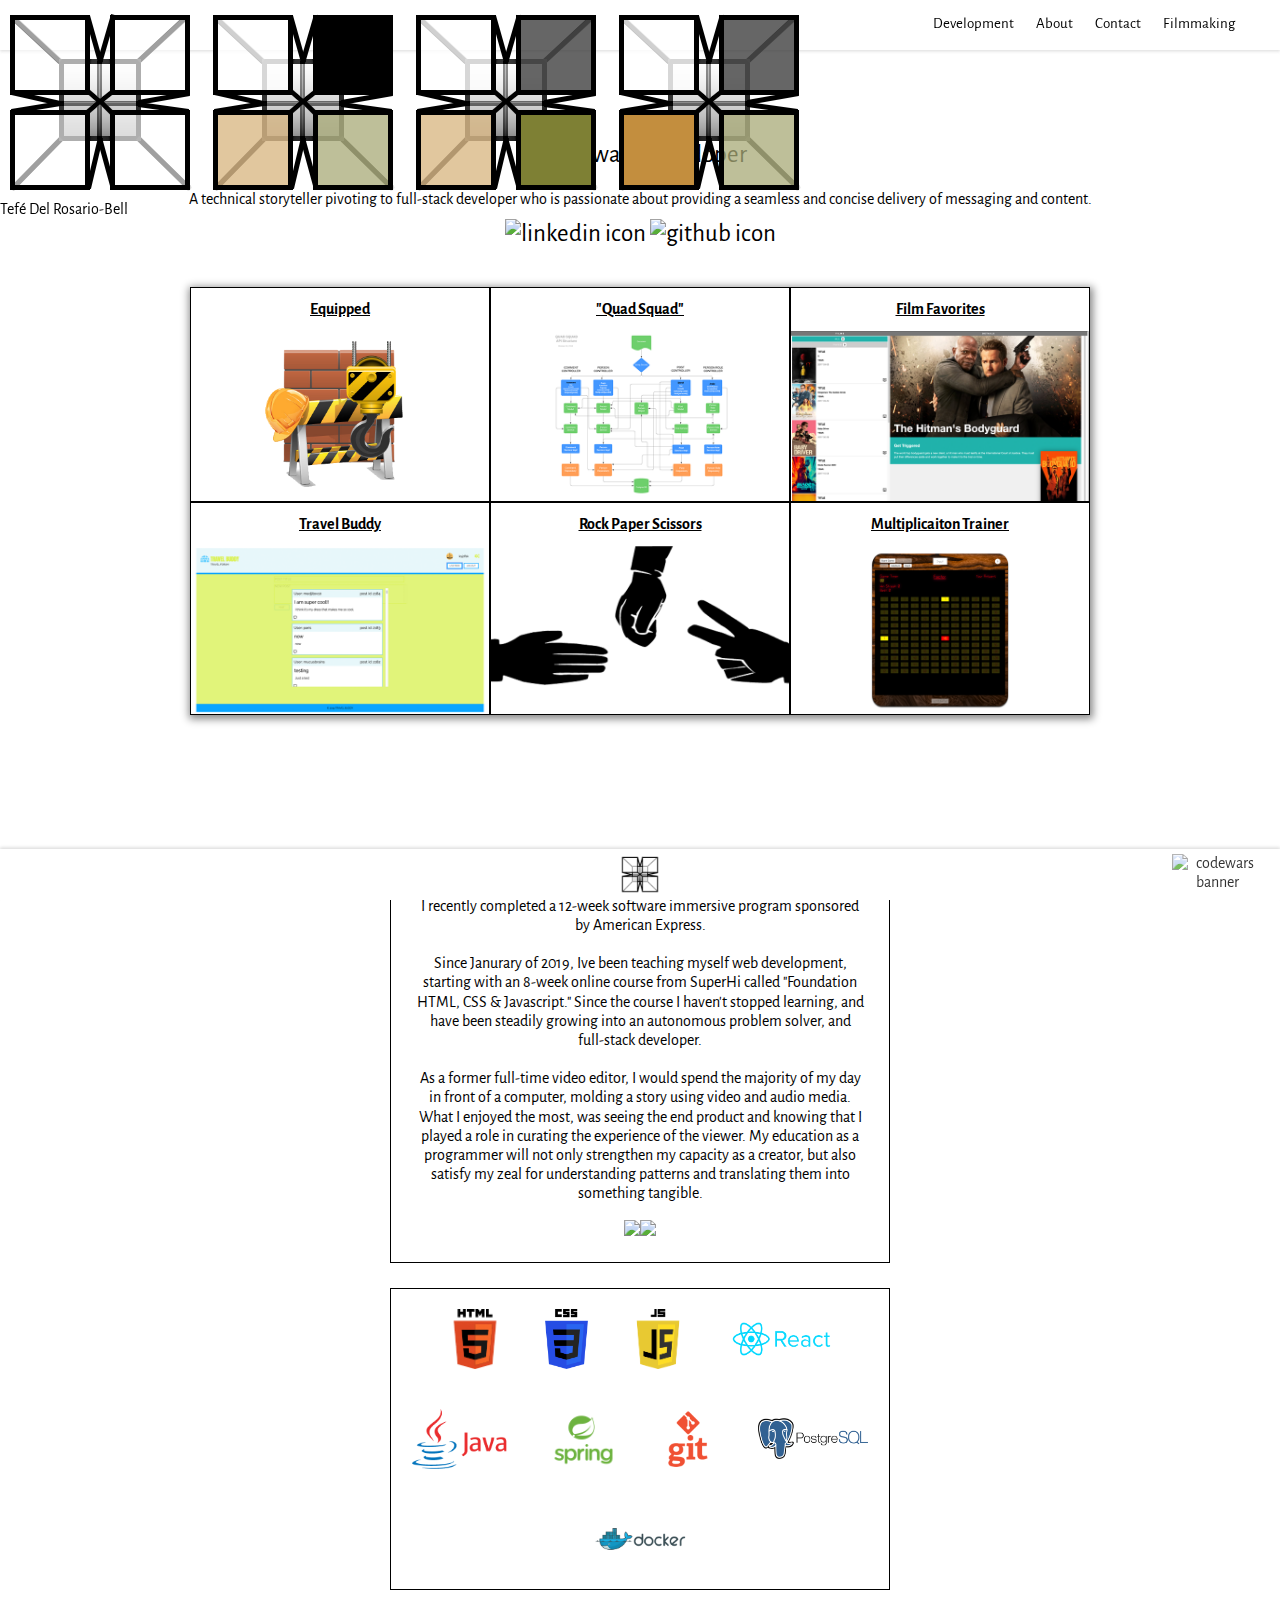
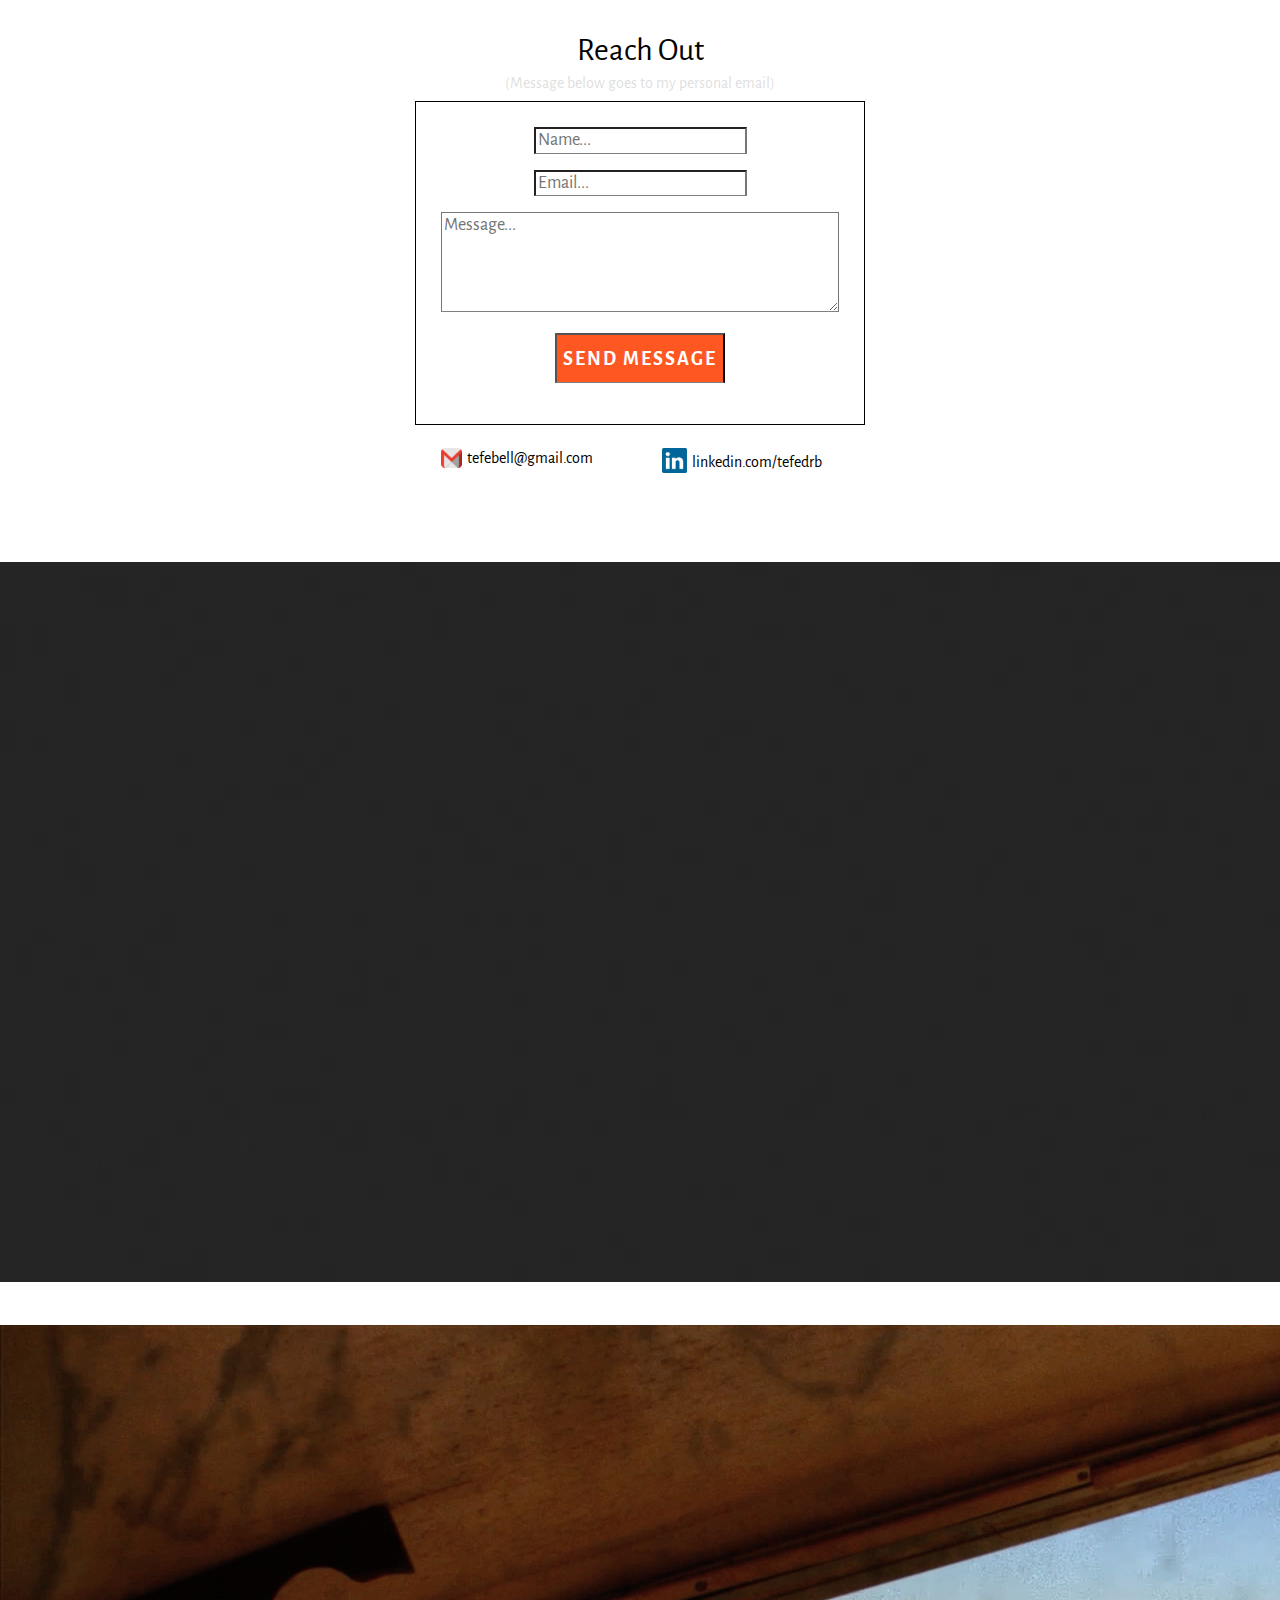
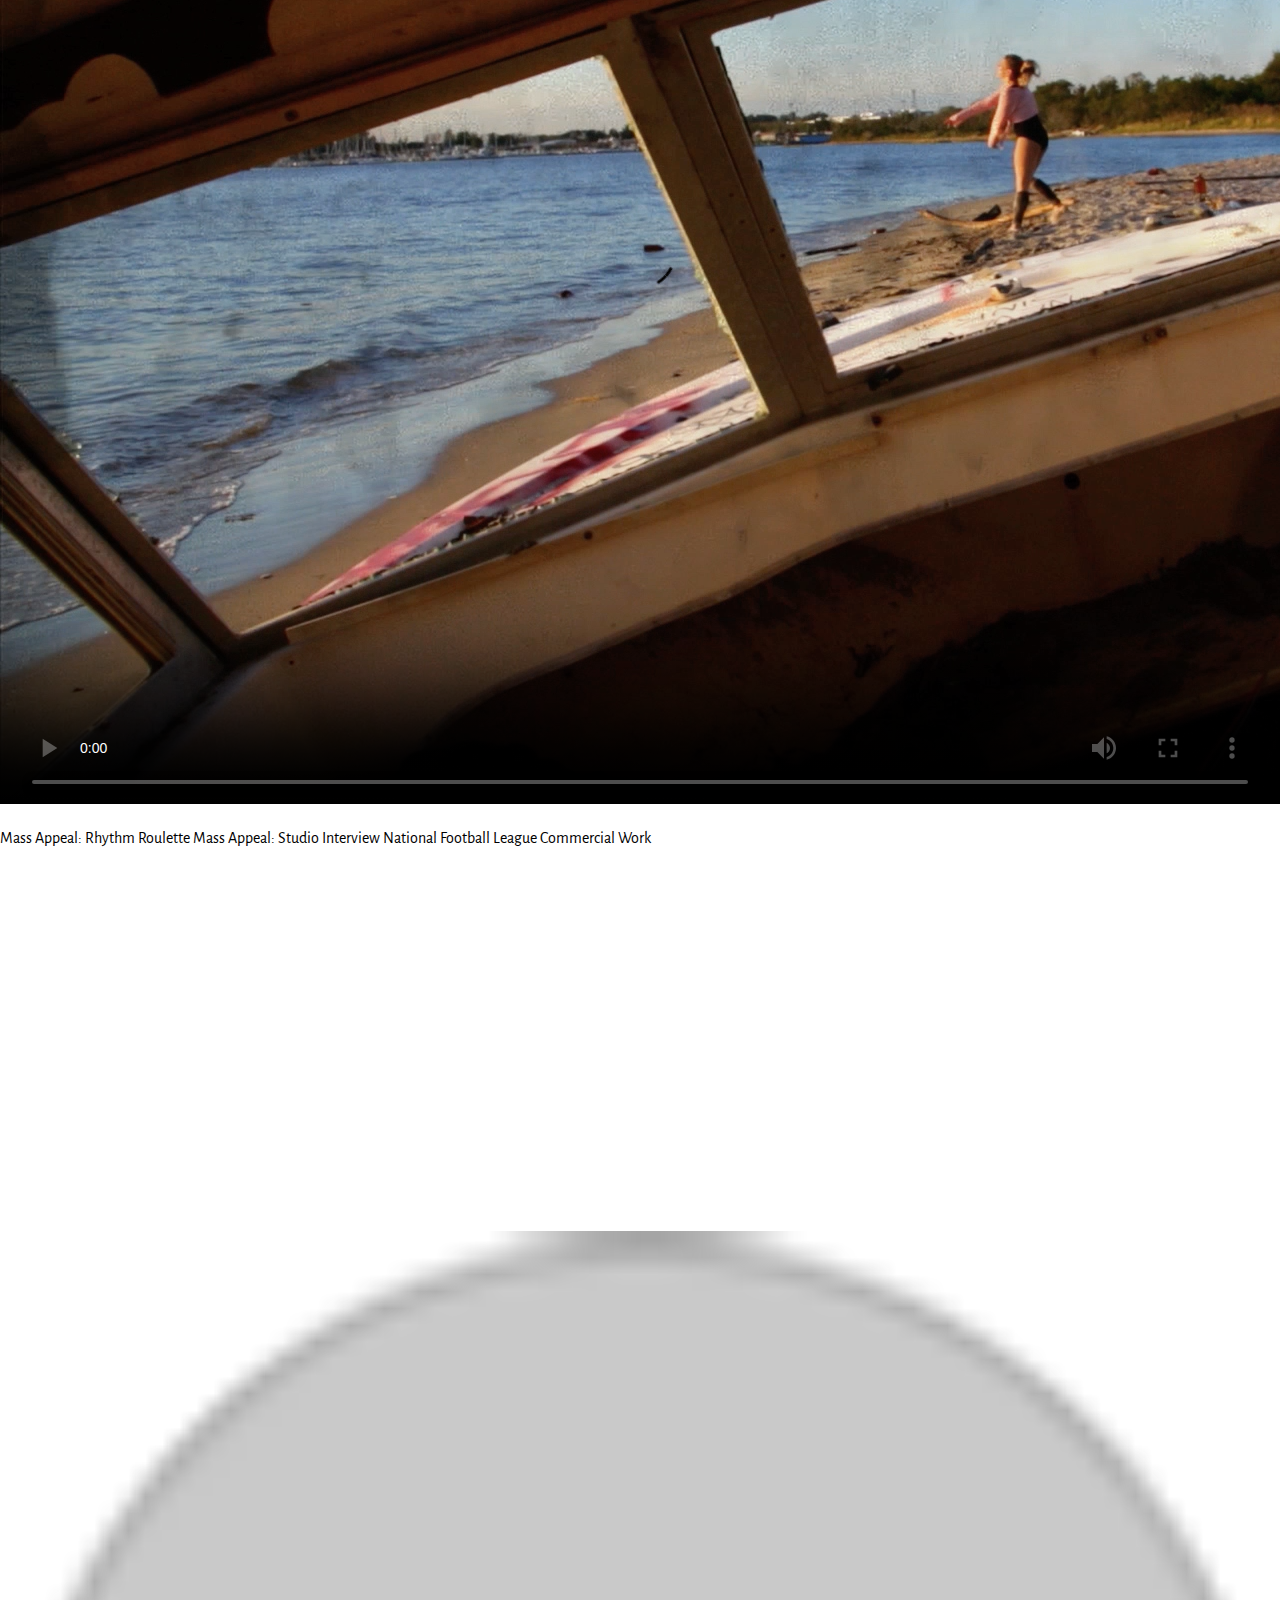
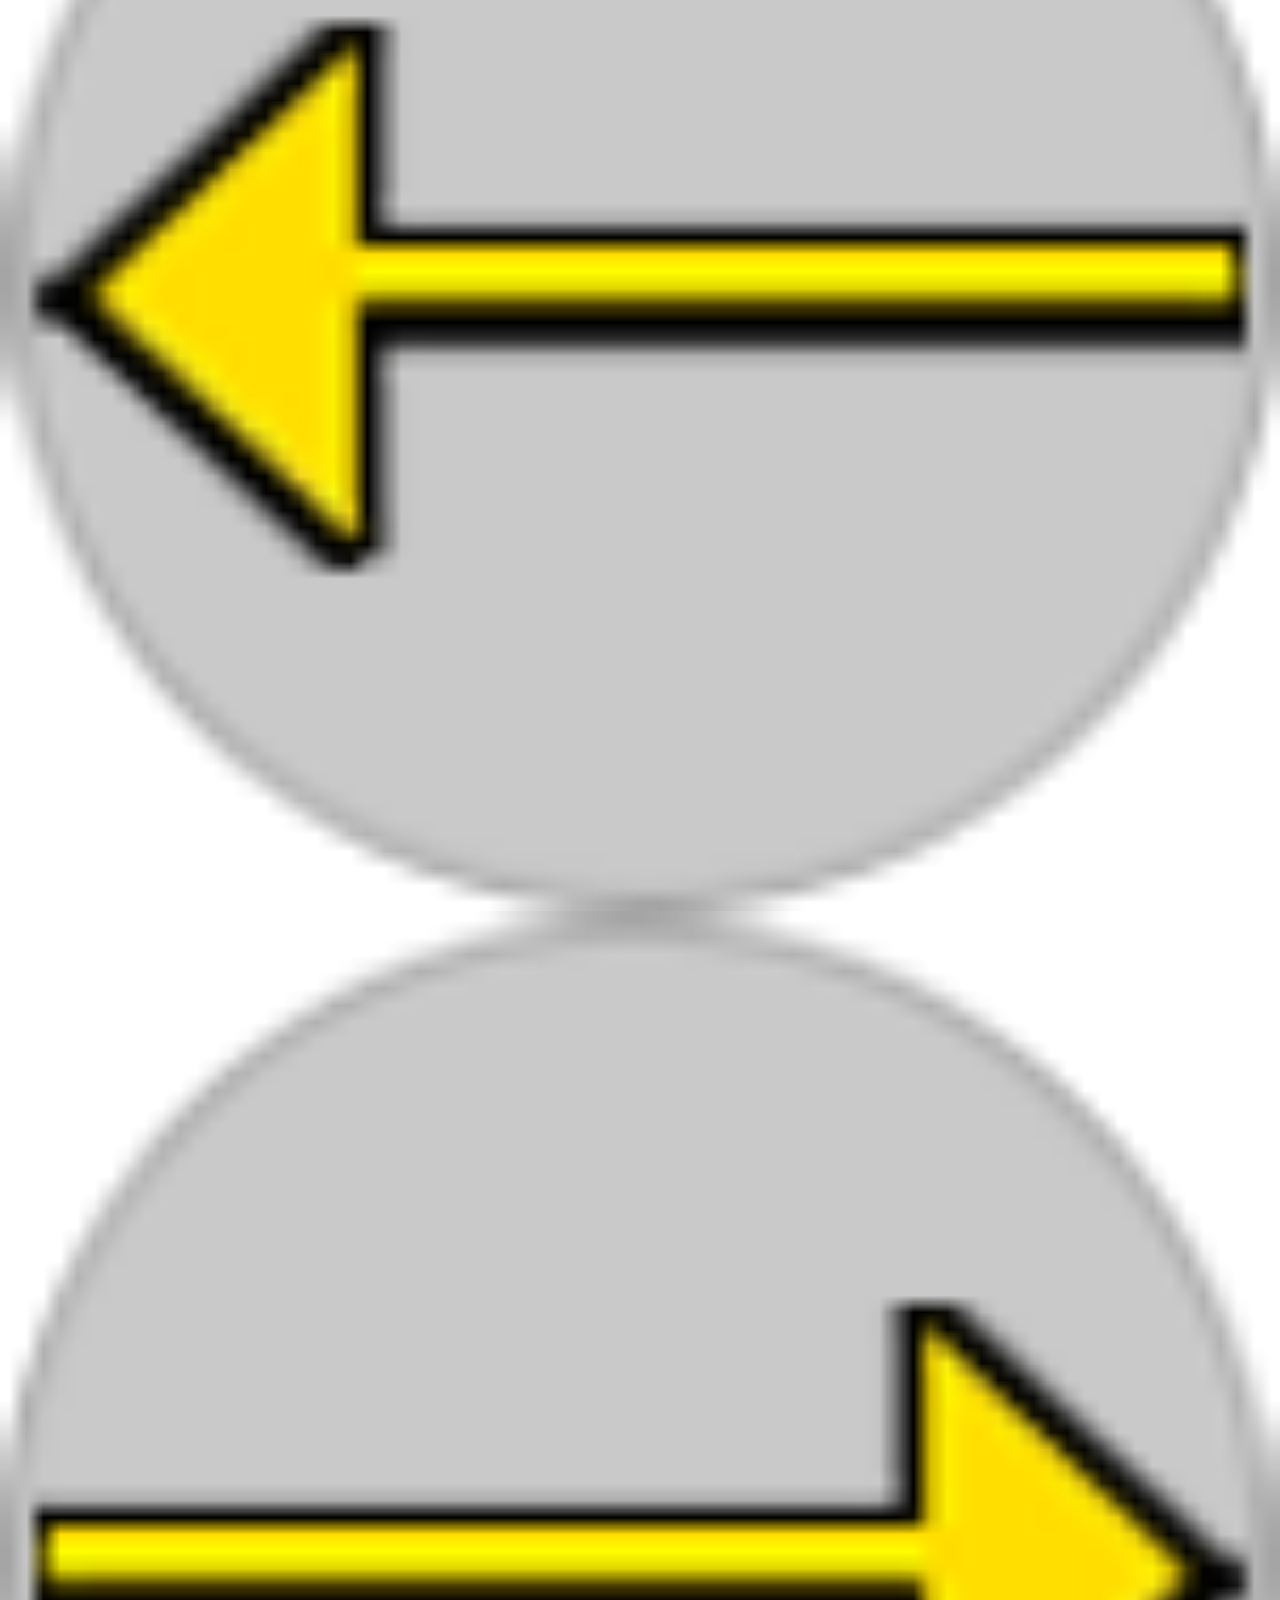
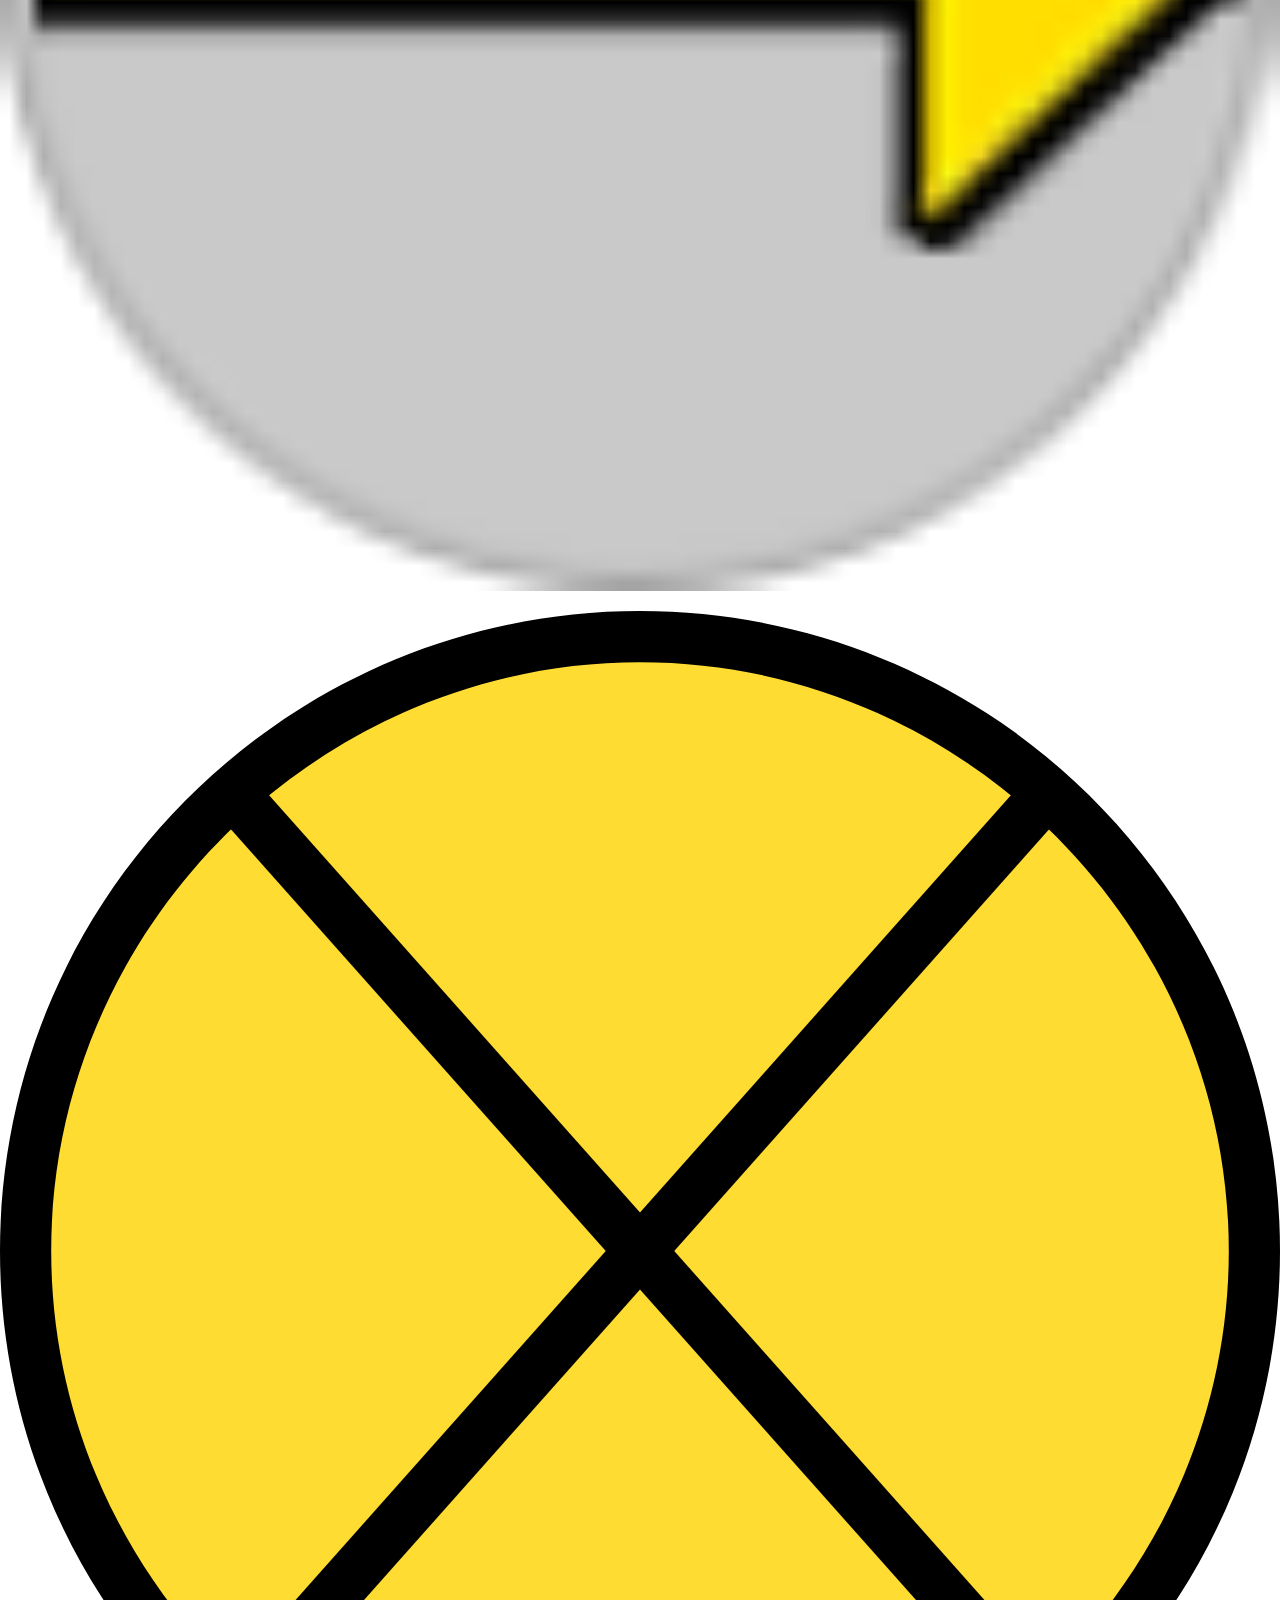
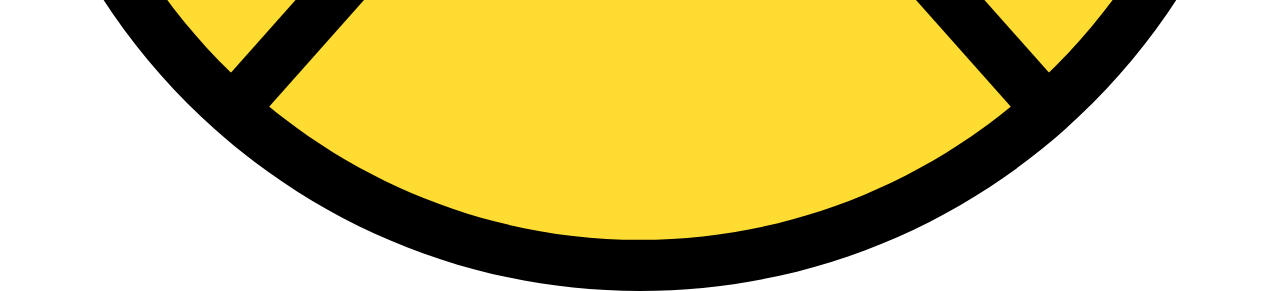
==== index.html @ 1ca6e52a "adding more semantic value to html structure" ====
<!DOCTYPE html>
    <head>
        <meta charset="utf-8">
        <meta http-equiv="X-UA-Compatible" content="IE=edge">
        <title>TDRB Media</title>
        <meta name="description" content="">
        <meta name="viewport" content="width=device-width, initial-scale=1">
        <link rel="stylesheet" type="text/css" href="css/base.css">
        <link rel="stylesheet" type="text/css" href="css/film-styles.css">
        <link rel="stylesheet" type="text/css" href="css/styles.css">
        <link href="https://fonts.googleapis.com/css?family=Major+Mono+Display" rel="stylesheet">
        <link href="https://fonts.googleapis.com/css?family=Alegreya+Sans|Bai+Jamjuree:500|Press+Start+2P|Titillium+Web:600&display=swap" rel="stylesheet">
    </head>
    <body>
        <header>      
            <div>
                <img alt="site logo" id="logo-dev" class="logo-visible" src="imgs/Other_gfx/logo_updated.png">
                <img alt="film logo" id="logo-film" src="imgs/Other_gfx/logo_film.png">
                <img alt="about logo" id="logo-about" src="imgs/Other_gfx/logo_about.png">
                <img alt="contact logo" id="logo-contact" src="imgs/Other_gfx/logo_contact.png">
            </div>
            <h1>Tefé Del Rosario-Bell</h1>
            <nav id="main-nav">
                <a class="development video main-nav-a" href="#dev-portal">Development</a>              
                <a class="about-link main-nav-a" href="#about-portal">About</a>
                <a class="contact-link main-nav-a" href="#contact-portal">Contact</a>
                <a class="filmmaking video main-nav-a" href="#film-portal">Filmmaking</a>
            </nav>
            <a class="ham-menu-click"> 
                <img alt="menu icon" src="imgs/Other_gfx/menu-icon.svg">
            </a>
            <section class="flyout-menu">
                <nav>
                    <a id="development-flyout" href="#dev-portal">Development</a>
                    <a id="filmmaking-flyout" href="#film-portal">Filmmaking</a>
                    <a id="about-link-flyout" href="#about-portal">About</a>
                    <a id="contact-link-flyout" href="#contact-portal">Contact</a>
                </nav>
            </section>
        </header>
        <main>
            <article id="dev-portal-wrap">
                <section id="dev-portal">
                    <h2>A Software Developer</h2>
                    <p id="brief-bio">
                        A technical storyteller pivoting to full-stack developer who is passionate about providing a seamless
                        and concise delivery of messaging and content.
                    </p>
                    <nav id="git-linkedin">
                        <a href="https://www.linkedin.com/in/tefedrb">
                            <img alt="linkedin icon" src="https://img.icons8.com/color/48/000000/linkedin.png">
                        </a>
                        <a href="https://www.github.com/tefedrb">
                            <img alt="github icon" src="https://img.icons8.com/windows/50/000000/github.png">
                        </a>
                    </nav>
                    <!-- <a href="https://icons8.com/icon/13930/linkedin">LinkedIn icon by Icons8</a> -->
                    <ul id="projects">
                        <li>
                            <p id="" class="project-name">Equipped</p>
                            <div class="project-description">
                                <span>
                                    UNDER CONSTRUCTION
                                    <br />
                                    <br />
                                    Full stack app for filmmakers & equipment managers to help better organize their
                                    video/photography inventory & productions.
                                </span>

                                <a href="https://www.github.com/tefedrb/equipped">
                                    <img alt="github icon" src="https://img.icons8.com/windows/50/000000/github.png">
                                </a>
                            </div>
                            <img alt="under construction image" class="project-img" src="imgs/Body_gfx/underConstruction.png">
                        </li>
                        <li>
                            <p class="project-name">"Quad Squad"</p>
                            <div id="proj2" class="project-description">
                                <span>
                                    An online forum for bodybuilders.
                                    <br />
                                    <br />
                                    Back-end built with The Spring Framework (Java).
                                </span>
                                <a href="https://github.com/tefedrb/GA-Project2">
                                    <img alt="github icon" src="https://img.icons8.com/windows/50/000000/github.png">
                                </a>
                            </div>
                            <img alt="quad squad project image" class="project-img" src="imgs/Body_gfx/quad-squad-small.png">
                        </li>
                        <li>
                            <p class="project-name">Film Favorites</p>
                            <div class="project-description">
                                <span>
                                    Browse through movies and save your favorites
                                    <br />
                                    <br />
                                    API courtesy of The Movie Database
                                </span>
                                <a href="https://github.com/tefedrb/film-lab">
                                    <img alt="github hicon" src="https://img.icons8.com/windows/50/000000/github.png">
                                </a>
                            </div>
                            <img alt="film favorite project image" class="project-img" src="imgs/Body_gfx/film-favorites.png">
                        </li>
                        <li>
                            <p class="project-name">Travel Buddy</p>
                            <div id="travel-buddy" class="project-description">
                                <span>
                                    A forum for travellers.
                                    <br />
                                    Integrated with an API.
                                </span>
                                <a href="https://github.com/tefedrb/GA-Amex-Project1">
                                    <img alt="github icon" src="https://img.icons8.com/windows/50/000000/github.png">
                                </a>
                            </div>
                            <img class="project-img" src="imgs/Body_gfx/travel-buddy.png" alt="multiplication trainer">
                        </li>
                        <li>
                            <p class="project-name">Rock Paper Scissors</p>
                            <div class="project-description">
                                <span>
                                    UNDER CONSTRUCTION
                                    <br />
                                    <br />
                                    Classic Rock Paper & Scissors game written in Java.
                                </span>
                                <a href="https://github.com/tefedrb/GA-Rock-Paper-Scissors">
                                    <img alt="github icon" src="https://img.icons8.com/windows/50/000000/github.png">
                                </a>
                            </div>
                            <img alt="rock paper scissors project image" class="project-img" src="imgs/Body_gfx/rock-paper-scissors.png">
                        </li>
                        <li>
                            <p class="project-name">Multiplicaiton Trainer</p>
                            <div id="proj1" class="project-description">
                                <a href="https://tefedrb.com/MultiTrainer" target="_blank">
                                    <span>My first HTML / CSS / Javascript project.</span>
                                </a>
                                <a href="https://github.com/tefedrb/MultiTrainer">
                                    <img alt="github icon" src="https://img.icons8.com/windows/50/000000/github.png">
                                </a>
                            </div>
                            <img alt="multiplication game project image" class="project-img" src="imgs/Body_gfx/multi-trainer-small.png">
                        </li> 
                    </ul>
                </section>
            </article>
            <article id="about-portal">
                <section id="inner-about-portal">
                    <p>
                        I recently completed a 12-week software immersive program sponsored by American Express.
                    <br>
                    <br>
                        Since Janurary of 2019, Ive been teaching myself web development, starting with an 8-week 
                        online course from SuperHi called "Foundation HTML, CSS & Javascript." Since the course I haven't stopped
                        learning, and have been steadily growing into an autonomous problem solver, and full-stack developer.
                    <br>
                    <br>
                        As a former full-time video editor, I would spend the majority 
                        of my day in front of a computer, molding a story using video and audio media.
                        What I enjoyed the most, was seeing the end product and knowing that I played a role in
                        curating the experience of the viewer. My education as a programmer will not only
                        strengthen my capacity as a creator, but also satisfy my zeal for understanding patterns
                        and translating them into something tangible.
                    <br>
                        <span id="about-social">
                            <a href="https://www.linkedin.com/in/tefedrb">
                                <img src="https://img.icons8.com/color/48/000000/linkedin.png">
                            </a>
                            <a href="https://www.github.com/tefedrb">
                                <img src="https://img.icons8.com/windows/50/000000/github.png">
                            </a>
                        </span>
                    </p>
                </section>
                <section id="stack">      
                    <img src="imgs/Body_gfx/HTML5_Logo_black.png">
                    <img src="imgs/Body_gfx/CSS_Logo_black.png">
                    <img src="imgs/Body_gfx/JS_Logo_black.png">
                    <img src="imgs/Body_gfx/react_logo.png">
                    <img src="imgs/Body_gfx/java_icon.png">
                    <img src="imgs/Body_gfx/spring_framework.png">
                    <img src="imgs/Body_gfx/git_logo.png">
                    <img src="imgs/Body_gfx/postgres_logo.png">
                    <img src="imgs/Body_gfx/docker_logo.png">       
                </section>
            </article>
            <article id="contact-portal">
                <section id="inner-contact-portal">  
                    <h1>Reach Out</h1>
                    <span>(Message below goes to my personal email)</span>
                    <div id="contact-form-wrap">
                        <form id="contact-form" method="post" onsubmit="sendMessage(event)" enctype="text/plain">
                            <input id="name" name="name" type="text" class="form-control" placeholder="Name..." required>
                            <br />
                            <input id="email-input" name="email" type="email" class="form-control" placeholder="Email..." required>
                            <br />
                            <textarea id="message" name="message" class="form-control" rows="4" placeholder="Message..." required></textarea>
                            <br />
                            <input type="submit" class="form-control submit" value="SEND MESSAGE">
                        </form>
                    </div>
                    <section id="contact-info">
                        <p id="email">
                            <img alt="gmail icon" src="imgs/Other_gfx/gmail.png">
                            tefebell@gmail.com
                        </p>
                        <p id="contact-linkedin">  
                            <img alt="linkedin icon" src="imgs/Other_gfx/LinkedIn.png">
                            <a href="https://www.linkedin.com/in/tefedrb" target="_blank">linkedin.com/tefedrb</a>
                        </p>
                    </section>
                </section>
            </article>
        </main>
        <aside id="film-portal-wrap">
            <video autoplay muted loop id="film-video-bg">
                <source src="video/Burn_1.mp4" type="video/mp4">
            </video>
            <section id="film-portal">
                <h2 id="film-portal-description">
                    My filmmaking portfolio is here for reference 
                </h2>
                <h3 id="video-intro">
                    <p id="video-label">Producer/Shooter/Editor Showreel 2016</p>
                    <video src="video/Showreel_2016.mp4" alt="Tefe's Reel" controls poster="imgs/Other_gfx/show-reel-2016.png" id="showreel"></video>
                </h3>
                <section id="editing-portal">
                        <h2>Editing Portfolio</h2>
                        <nav id="editor-profile-links">
                            <a id="rr-link" class="video-category-selected">Mass Appeal: Rhythm Roulette</a>
                            <a id="si-link" class="video-category">Mass Appeal: Studio Interview</a>  
                            <a id="NFL-link" class="video-category">National Football League</a>
                            <a id="commercial-link" class="video-category">Commercial Work</a>
                        </nav>             
                    <div id="slideshow">                                               
                        <div id="slides-commercial" class="slides-container slideshow-display-off">
                            <div id="slide1-com" class="slides-div" alt="Hennesy" data-link="https://www.youtube.com/embed/g8UDQ1a_Su4">
                                <p class="slides-p">Hennesy</p>
                            </div>
                            <div id="slide2-com" class="slides-div" alt="Rémy_Martin" data-link="https://www.youtube.com/embed/B8qjXRCVwC0">
                                <p class="slides-p">Rémy Martin</p>
                            </div>
                            <div id="slide3-com" class="slides-div" alt="Young_Dolph" data-link="https://www.youtube.com/embed/yhzQyrnVvtc">
                                <p class="slides-p">Young Dolph</p>
                            </div>
                            <div id="slide4-com" class="slides-div" alt="Stance_Socks" data-link="https://www.youtube.com/embed/sfd0qe1QYGs">
                                <p class="slides-p">Stance Socks</p>
                            </div>
                        </div> 
                        <div id="slides-NFL" class="slides-container slideshow-display-off">
                            <div id="slide1-NFL" class="slides-div" alt="Brandon_Marshall" data-link="https://www.youtube.com/embed/6wnSkkDzrLc">
                                <p class="slides-p">Brandon Marshall</p>
                            </div>
                            <div id="slide2-NFL" class="slides-div" alt="Golden_Tate" data-link="https://www.youtube.com/embed/ABHP8iRzmiA">
                                <p class="slides-p">Golden Tate</p>
                            </div>
                            <div id="slide3-NFL" class="slides-div" alt="Chris_Long" data-link="https://www.youtube.com/embed/mIRcTDZj7I0">
                                <p class="slides-p">Chris Long</p>
                            </div>
                        </div> 
                        <div id="slides-RR" class="slides-container">
                            <div id="slide1" class="slides-div" alt="Hit_Boy" data-link="https://www.youtube.com/embed/qWLglMGm4QQ">
                                <p class="slides-p">Hit-Boy</p>
                            </div>
                            <div id="slide2" class="slides-div" alt="Tom_Misch" data-link="https://www.youtube.com/embed/9Y0FsLaEiPY">
                                <p class="slides-p">Tom Misch</p>
                            </div>
                            <div id="slide3" class="slides-div" alt="Supah_Mario" data-link="https://www.youtube.com/embed/W7GWy5Ok-oU">
                                <p class="slides-p">Supah Mario</p>
                            </div>
                            <div id="slide4" class="slides-div" alt="Dame_Grease" data-link="https://www.youtube.com/embed/OhDQV0U-ty8">
                                <p class="slides-p">Dame Grease</p>
                            </div>
                            <div id="slide5" class="slides-div" alt="Swarvy" data-link="https://www.youtube.com/embed/pkbvuG2rcyg">
                                <p class="slides-p">Swarvy</p>
                            </div>
                            <div id="slide6" class="slides-div" alt="DJ_Mr._Rogers" data-link="https://www.youtube.com/embed/FYgGQSsY6Cc">
                                <p class="slides-p">DJ Mr. Rogers</p>
                            </div>
                        </div>
                        <div id="slides-si" class="slides-container slideshow-display-off">
                            <div id="slide1-si" class="slides-div" alt="Juicy_J" data-link="https://www.youtube.com/embed/rWeN9OQnRyI">
                                <p class="slides-p">Juicy J</p>
                            </div>
                            <div id="slide2-si" class="slides-div" alt="Denzel_Curry" data-link="https://www.youtube.com/embed/utZR_YOcdGw">
                                <p class="slides-p">Denzel Curry</p>
                            </div>
                            <div id="slide3-si" class="slides-div" alt="Swizz_Beatz" data-link="https://www.youtube.com/embed/7io0ZrdG1mI">
                                <p class="slides-p">Swizz Beatz</p>
                            </div>
                            <div id="slide4-si" class="slides-div" alt="Wiz_Khalifa" data-link="https://www.youtube.com/embed/oy4Z1ZY2RB0">
                                <p class="slides-p">Wiz Khalifa</p>
                            </div>
                            <div id="slide5-si" class="slides-div" alt="Nipsey_Hussle" data-link="https://www.youtube.com/embed/lPHuZLM72U4">
                                <p class="slides-p">Nipsey Hussle</p>
                            </div>
                            <div id="slide6-si" class="slides-div" alt="Lil_Baby" data-link="https://www.youtube.com/embed/JSPxY-fOswA">
                                <p class="slides-p">Lil Baby</p>
                            </div>
                            <div id="slide7-si" class="slides-div" alt="Dr_Octagon" data-link="https://www.youtube.com/embed/Q4mN7jrxXBM">
                                <p class="slides-p">Dr. Octagon</p>
                            </div>
                        </div>                 
                    </div> 
                    <span id="outer-arrows">
                        <span id="arrows">
                            <a href="" class="arrow-back">
                                <img alt="back arrow" src="imgs/Other_gfx/Left_Arrow_1.svg">
                            </a> 
                            <a href="" class="arrow-forward">
                                <img alt="forward arrow" src="imgs/Other_gfx/Right_Arrow_2.svg">
                            </a>    
                        </span>  
                    </span>
                    <div id="slideCountContainer">
                        <span id="slideProgress">0%</span>
                        <div id="slideBarContainer">
                            <div id="slideProgressBar"></div>
                        </div>
                    </div>   
                </section>          
            </section>
        </aside>

       <section id="lightbox-container">
            <div id="lightbox-background">                
                <span id="close-lightbox">
                    <img alt="exit lightbox button" src="imgs/Other_gfx/X.svg">
                </span>                          
            </div>                          
            <div id="lightbox-content"></div>         
        </section>
        <footer>
            <img alt="site logo" src="imgs/Other_gfx/logo_updated.png">
            <a href="https://www.codewars.com/users/Brewmeister1990">
                <img alt="codewars banner" class="footer-img-right" src="https://www.codewars.com/users/Brewmeister1990/badges/micro">
            </a>
        </footer>
        <script type="text/javascript" src="https://code.jquery.com/jquery-latest.min.js"></script>
        <script type="text/javascript" src="js/slideshow.js"></script>
        <script type="text/javascript" src="js/generalActions.js"></script>
        <script src="https://www.gstatic.com/firebasejs/7.5.0/firebase-app.js"></script>
        <script src="https://www.gstatic.com/firebasejs/7.5.0/firebase-firestore.js"></script>
        <script type="text/javascript" src="js/firebase-config.js"></script>
    </body>
</html>
---- css/base.css ----
html, body, div, span, applet, object, iframe,
h1, h2, h3, h4, h5, h6, p, blockquote, pre,
a, abbr, acronym, address, big, cite, code,
del, dfn, em, img, ins, kbd, q, s, samp,
small, strike, strong, sub, sup, tt, var,
b, u, i, center,
dl, dt, dd, ol, ul, li,
fieldset, form, label, legend,
table, caption, tbody, tfoot, thead, tr, th, td,
article, aside, canvas, details, embed,
figure, figcaption, footer, header, hgroup,
menu, nav, output, ruby, section, summary,
time, mark, audio, video {
  margin: 0;
  padding: 0;
  border: 0;
  font-size: 100%;
  font: inherit;
  vertical-align: baseline;
}

html, body {
  height: 100%;
}

article, aside, details, figcaption, figure,
footer, header, hgroup, menu, nav, section {
  display: block;
}
body {
  line-height: 1;
}
ol, ul {
  list-style: none;
}
blockquote, q {
  quotes: none;
}
blockquote:before, blockquote:after,
q:before, q:after {
  content: '';
  content: none;
}
table {
  border-collapse: collapse;
  border-spacing: 0;
}

img, iframe {
  vertical-align: bottom;
  max-width: 100%;
}

input, textarea, select {
  font: inherit;
}

* {
  -webkit-box-sizing: border-box;
  -moz-box-sizing: border-box;
  box-sizing: border-box;
  -webkit-font-smoothing: antialiased;
  text-rendering: optimizeLegibility;
}
---- css/styles.css ----
html {
    scroll-behavior: smooth;
}

body {
    position: relative;
    font-family: 'Alegreya Sans', sans-serif;
    font-size: 16px;
    line-height: 1.2;
    color: #fff;
    height: 100%;
    max-width: 100%;
    overflow-x: hidden;
    transition: all .2s ease-in-out;
    scroll-behavior: smooth;
}

a {
    text-decoration: none;
    color: #000;
    border-bottom: 1px solid rgba(0, 0, 0, 0);
    transition: border .1s ease-in;
}

@keyframes round{
    from{transform: rotate(0deg)}
    to{transform: rotate(360deg)}
}

main {
    transform: translate(0px, 0px);
    width: 100%;
    transition: all .5s ease-in-out;
}

#main-nav a:hover {
    border-bottom: 1px solid #000;
}

header {
    z-index: 10;
    position: fixed;
    top: 0;
    left: 0;
    width: 100%;
    height: 50px;
    color: #000;
    background-color: #fff;
    box-shadow: 0 1.9px 2.9px rgba(180, 180, 180, 0.438);
}

.expand {
    background-color: #fff;
    width: 100%;
    height: 100px;
}

header h1 img {
    position: absolute;
    top: 0px;
    opacity: 0;
    left: 0;
    padding: 5px;
    width: 50px;
    height: 50px;
    transition: all .2s ease-in-out;
}

.logo-visible {
    opacity: 1;
}

header h2 {
    position: absolute;
    left: 65px;
    display: inline-block;
    text-shadow: 1px 1px 2px rgb(66, 66, 66);
    font-weight: 700;
    font-size: 32px;
    padding-top: 8px;
}
/* Flexbox here */
#main-nav {
    position: absolute;
    top: 15px;
    right: 25px;
    font-size: 12px;
}

.main-nav-a {
    margin-right: 20px;
    font-size: 15px;
}

#git-linkedin {
    margin-top: 10px;
    width:100%;
}

#git-linkedin img {
    width: 30px;
}

/* FLYOUT MENU IN PROGRESS */

.flyout-menu {
    position: fixed;
    display: flex;
    justify-content: center;
    flex-direction: column;
    top: 0;
    z-index: 3;
    right: 0;
    transform: translateX(100%);
    height: 100vh;
    width: 100vw;
    background-color: rgba(255, 255, 255, 0.9);
    transition: all .2s ease-in-out;  
}

.flyout-menu-out {
    transform: translateX(0); 
}

.flyout-menu nav {
    text-align: center;
    display: flex;
    flex-direction: column;
    justify-content: center;
    text-decoration: none;
    font-size: 2rem;
    position: relative;
    width: 100%;
}

.flyout-menu nav a {
    display: inline-block;
}

.ham-menu-click {
    z-index: 100;
    display: none;
}

#dev-portal-wrap {
    width: 100%;
    transition: all .5s ease-in-out;
}

#dev-portal {
    display: flex;
    flex-direction: column;
    align-items: center;
    font-size: 25px;
    color: black;
    height: 100%;
    justify-content: center;
    text-align: center;
    margin: 140px 140px;   
}

#dev-portal p {
    font-size: 16px;
}

#brief-bio {
    margin-top: 2%;
}

#projects {
    display: flex;
    flex-wrap: wrap;
    flex-direction: row;
    justify-content: center;
    margin-top: 1.5em;
    max-width: 900px;
    box-shadow: 1px 2px 8px 2px #888888;
}

#projects li {
    position: relative;
    width: 300px;
    border: 1px black solid;
}

/* Flexbox here */
.project-name {
    text-decoration: underline;
    font-weight: 700;
    font-size: 20px;
    padding: 4%;
}

.project-description {
    position: absolute;
    font-size: .8em;
    background-color: #e3e3e3bb;
    top: 0;
    left: 0;
    width: 100%;
    height: 100%;
    opacity: 0;
    display: flex;
    flex-direction: column;
    justify-content: space-around;
    transition: all .6s ease;
}

.project-description span {
    width: 100%;
    margin-top: 10%;
    font-size: .8em;
    cursor: pointer;
    transition: all .2s ease;
}

.project-description span:hover {
    font-size: .85em;
    margin-top: 9%;
}

.project-description img:hover {
    opacity: .6;
}

.project-description:hover {
    opacity: 1;
}

.project-img {
    cursor: pointer;
    transition: all .2s ease-in-out;
}

.inner-project {
    display: flex;
    flex-direction: column;
}

#about-portal {
    background: url("../imgs/Body_gfx/washington-heights.png") no-repeat center center fixed;
    padding-top: 1em;
    padding-bottom: 1em;
    opacity: 1;
    display: flex;
    flex-direction: column;
    align-items: center;
    justify-content: center;
    width: 100%;
    height: 100%;
    text-align: center;
    transition: all .5s ease-in-out; 
} 

#stack {
    background-color: rgba(255, 255, 255, 0.8);
    border: .5px solid black;
    display: flex;
    flex-wrap: wrap;
    justify-content: center;
    text-align: center;
    max-width: 500px;
}

#stack img {
    object-fit: contain;
    max-width: 150px;
    padding: 20px;
    height: 100px;
}

#inner-about-portal {
    color: black;
    display: inline-block;
    max-width: 500px;
    padding: 25px;
    margin-bottom: 25px;
    background-color: rgba(255, 255, 255, 0.8);
    border: .5px solid black;
}

#inner-about-portal img {
    width: 50%;
}

#about-codewars {
    opacity: .5;
    font-size: .8em;
}

#about-social {
    opacity: 1;
    width: 100%;
    height: 100%;
    display: flex;
    justify-content: center;
}

#about-social img {
    width: 70%;
    padding-top: 1em;
}

#contact-portal {
    display: flex;
    background-color: "#CA9947";
    flex-direction: column;
    justify-content: center;
    text-align: center;
    width: 100%;
    height: 100%;
    padding-bottom: 4em;
    transition: all .5s ease-in-out; 
} 

#inner-contact-portal {
    display: flex;
    flex-direction: column;
    max-width: 500px;
    padding: 25px;
    margin: 0 auto;
}

#inner-contact-portal h1 {
    color: black;
    font-size: 32px;
    margin-bottom: .15em;
}

#inner-contact-portal img {
    display: inline-block;
    width: 10%;
    margin-right: 1%;
}

#inner-contact-portal p {
    margin-top: 5%;
}

#inner-contact-portal span {
    color: rgba(180, 180, 180, 0.438);
    margin-bottom: .5em;
}

#contact-form-wrap {
    border: .5px solid black;
    padding: 25px;
}

form {
    color: black;
    transition: all 4s ease-in-out;
}

form .submit{
    background: #ff5722;
    color: #fff;
    font-size: 20px;
    font-weight: bold;
    letter-spacing: 2px;
    height: 50px;
    cursor: pointer;
}

form .submit:hover {
    background: #ff2622;
}

.form-control {
    outline: none;
    border-bottom: 1px solid gray;
    font-size: 18px;
    margin-bottom: 16px;
}

#contact-info {
    display: flex;
}

textarea {
    max-width: 450px;
    max-height: 150px;
    min-width: 100%;
    min-height: 100px;
}

#email {
    font-style: bold;
    color: black;
}

#email:hover {
    cursor: pointer;
    font-style: bold;
}

#contact-linkedin:hover {
    text-shadow: 1px 1px rgba(142, 142, 142, 0.632);
    font-style: bold;
}

footer {
    position: fixed;
    color: black;
    bottom: 0;
    text-align: center;
    width: 100%;
    height: 3.2rem;
    background-color: #fff;
    box-shadow: 0 -1.9px 2.9px rgba(180, 180, 180, 0.438);
}

footer img {
    padding: 5px;
    width: 50px;   
    height: 50px; 
}

.footer-img-right {
    position: absolute;
    width: 100px;
    opacity: .8;
    right: 1%;
    float: right;
}

.footer-img-right:hover {
    opacity: 1;
}

@media (max-height: 825px) {
    .film-portal {
        top: 50px;
    }

    footer {
        height: 1.6rem;
    }

    footer img {
        width: 1.6em;
        height: 1.6em;
        padding: 2px;
    }

    .video-category {
        font-size: .8rem;
    }
    
    .video-category-selected {
        font-size: .9rem;
    }
    
    .video-category:hover {
        font-size: .9rem;
    }
}

@media (max-height: 860px){
    #stack {
        flex-wrap: none;
        max-width: 100%;
    }

    #inner-about-portal{
        margin-top: 25px;
    }
}

@media (max-height: 600px){
    #stack img {
        padding: 5px;
        height: 50px;
        max-width: 90px
    }
}

@media (max-width: 1194px){
    #projects {
        max-width: 600px;
    }
    #brief-bio {
        max-width: 600px;
    }
}

@media (max-width: 895px){
    #projects li {
        width: 100%;
    }
}

@media (max-width: 754px) {
    header nav {
        display: none;
    }

    #slideshow {
        position: relative;
        display: flex;
        max-width: 100%;
    }

    #film-portal-wrap {
        overflow-y: auto;
        overflow-x: hidden;
    }

    #slideshow div {
        width: 200px;
        height: auto;
    }

    #outer-arrows {
        display: none;
    }

    #video-intro video {
        width: 400px;
        height: auto;
    }

    #slideCountContainer {
        display: none;
    }

    .ham-menu-click {
        position: absolute;
        display: inline-block;
        top: 14px;
        right: 20px;
        z-index: 100;
    }   

    #about-portal {
        background: url("../imgs/Body_gfx/washington-heights.png") no-repeat center center;
        padding-top: 1em;
        padding-bottom: 1em;
        opacity: 1;
        display: flex;
        flex-direction: column;
        align-items: center;
        justify-content: center;
        width: 100%;
        height: 100%;
        text-align: center;
        transition: all .5s ease-in-out; 
    } 
}

@media (max-width: 628px) {
    header h2 {
        left: 70px;
        padding-top: 5px;
        margin-top: 1.3%;
        font-size: 1.5rem;
    }

    #editing-portal h2 {
        font-size: 1.2rem;
    }

    #dev-portal {
        margin: 30% auto;
    }

    #stack {
        margin-top: 0;
    }

    #trainer-img {
        max-width: 100%;
    }
    
    #brief-bio {
        padding-left: 15%;
        padding-right: 15%;
        padding-bottom: 8%;
    }

    #video-intro video {
        width: 100%;
        height: auto;
    }

    #slideshow {
        text-align: center;
    }

    .slides-div {
        display: inline-block;
        float: none;
        width: 200px;
        height: auto;
        margin-bottom: 7%;
        opacity: .9;
        text-align: center;
    }

    #film-portal-wrap {
        top: 5%;
        width: 100vw;
        height: 100vh;
    }

    #editor-profile-links a {
        display: block;
    }

    .video-category:hover {
        font-size: .8rem;
    }

    .slides-p {
        opacity: 1;
        color: white;
        background-color: transparent;
    }

    header nav {
        display: none;
    }

    .ham-menu-click {
        position: absolute;
        overflow: hidden;
        display: inline-block;
        top: 14px;
        right: 20px;
        z-index: 100;
    }   
}

@media (max-width: 540px){
    #film-video-bg {
        display: none;
        transition: all .5s ease-in-out; 
    }

    #film-portal-wrap {
        background-color: black;
        width: 100vw;
        height: 100vh;
    }
}
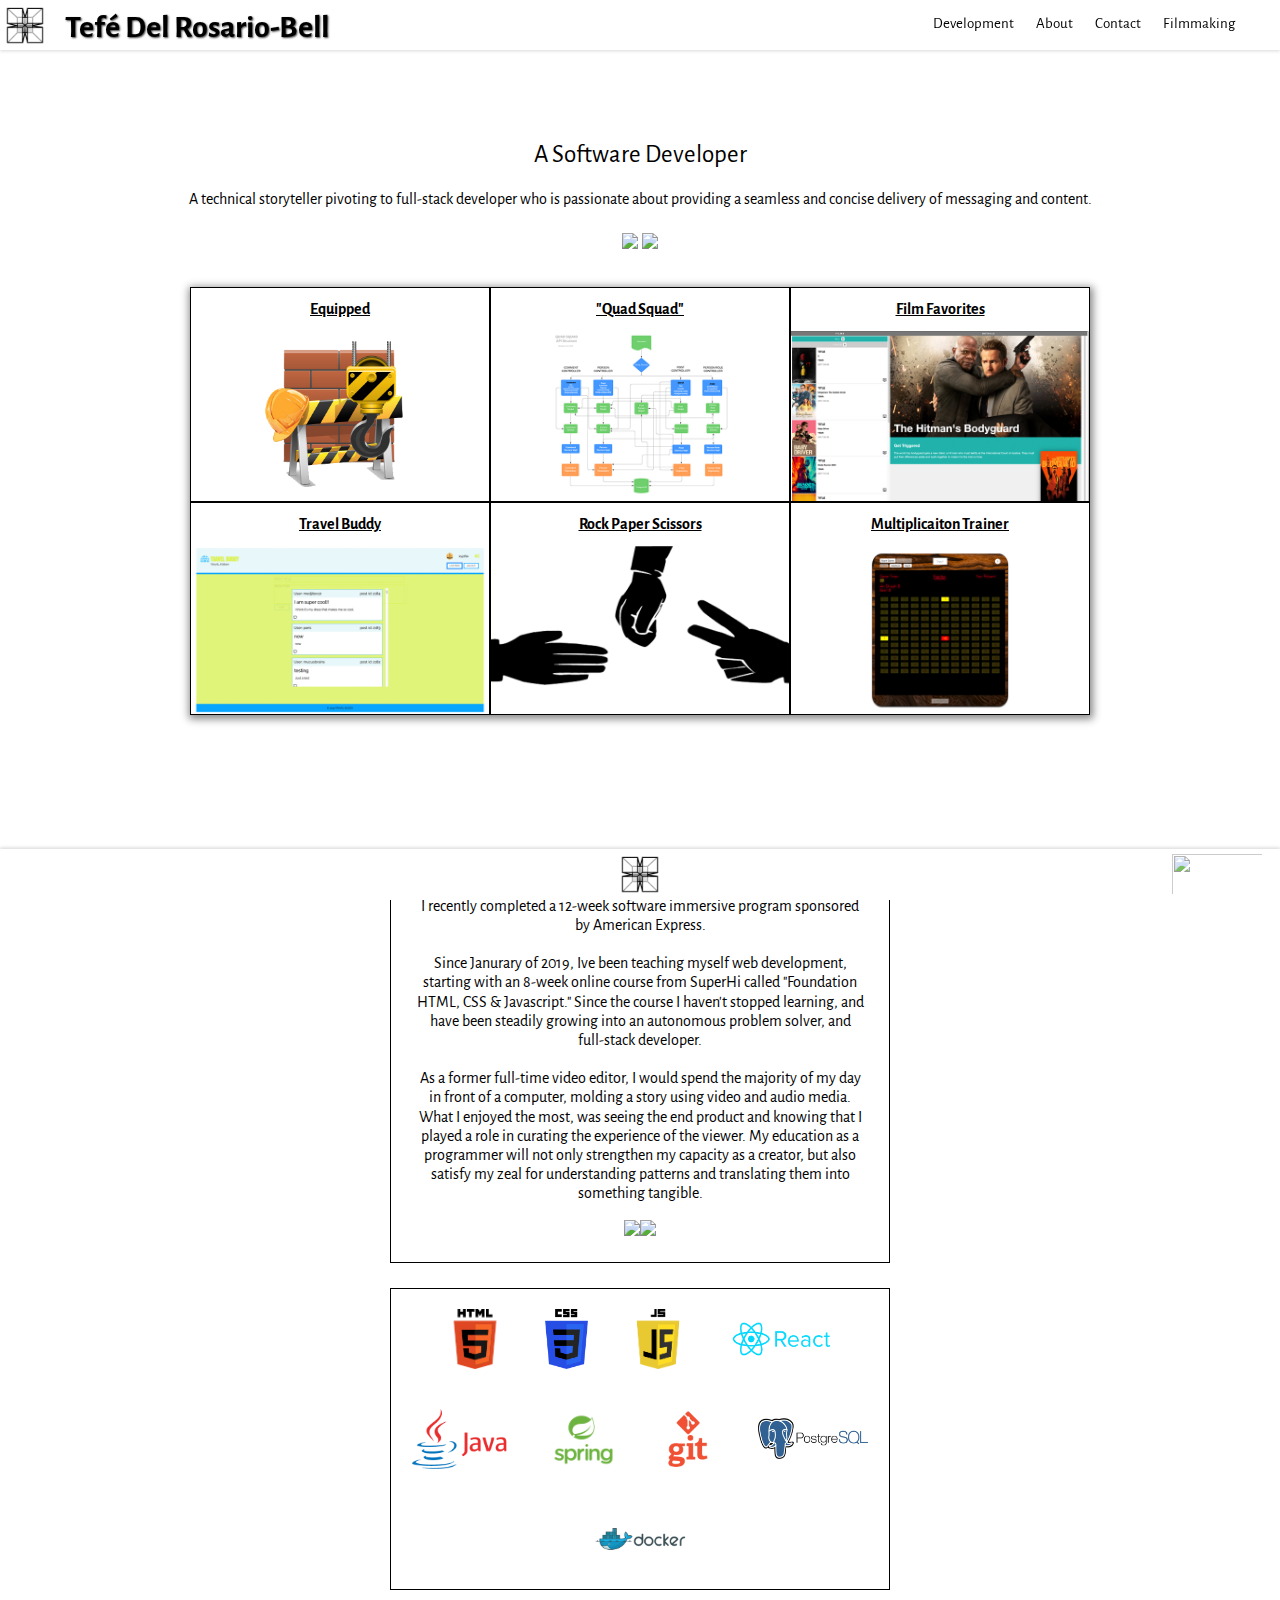
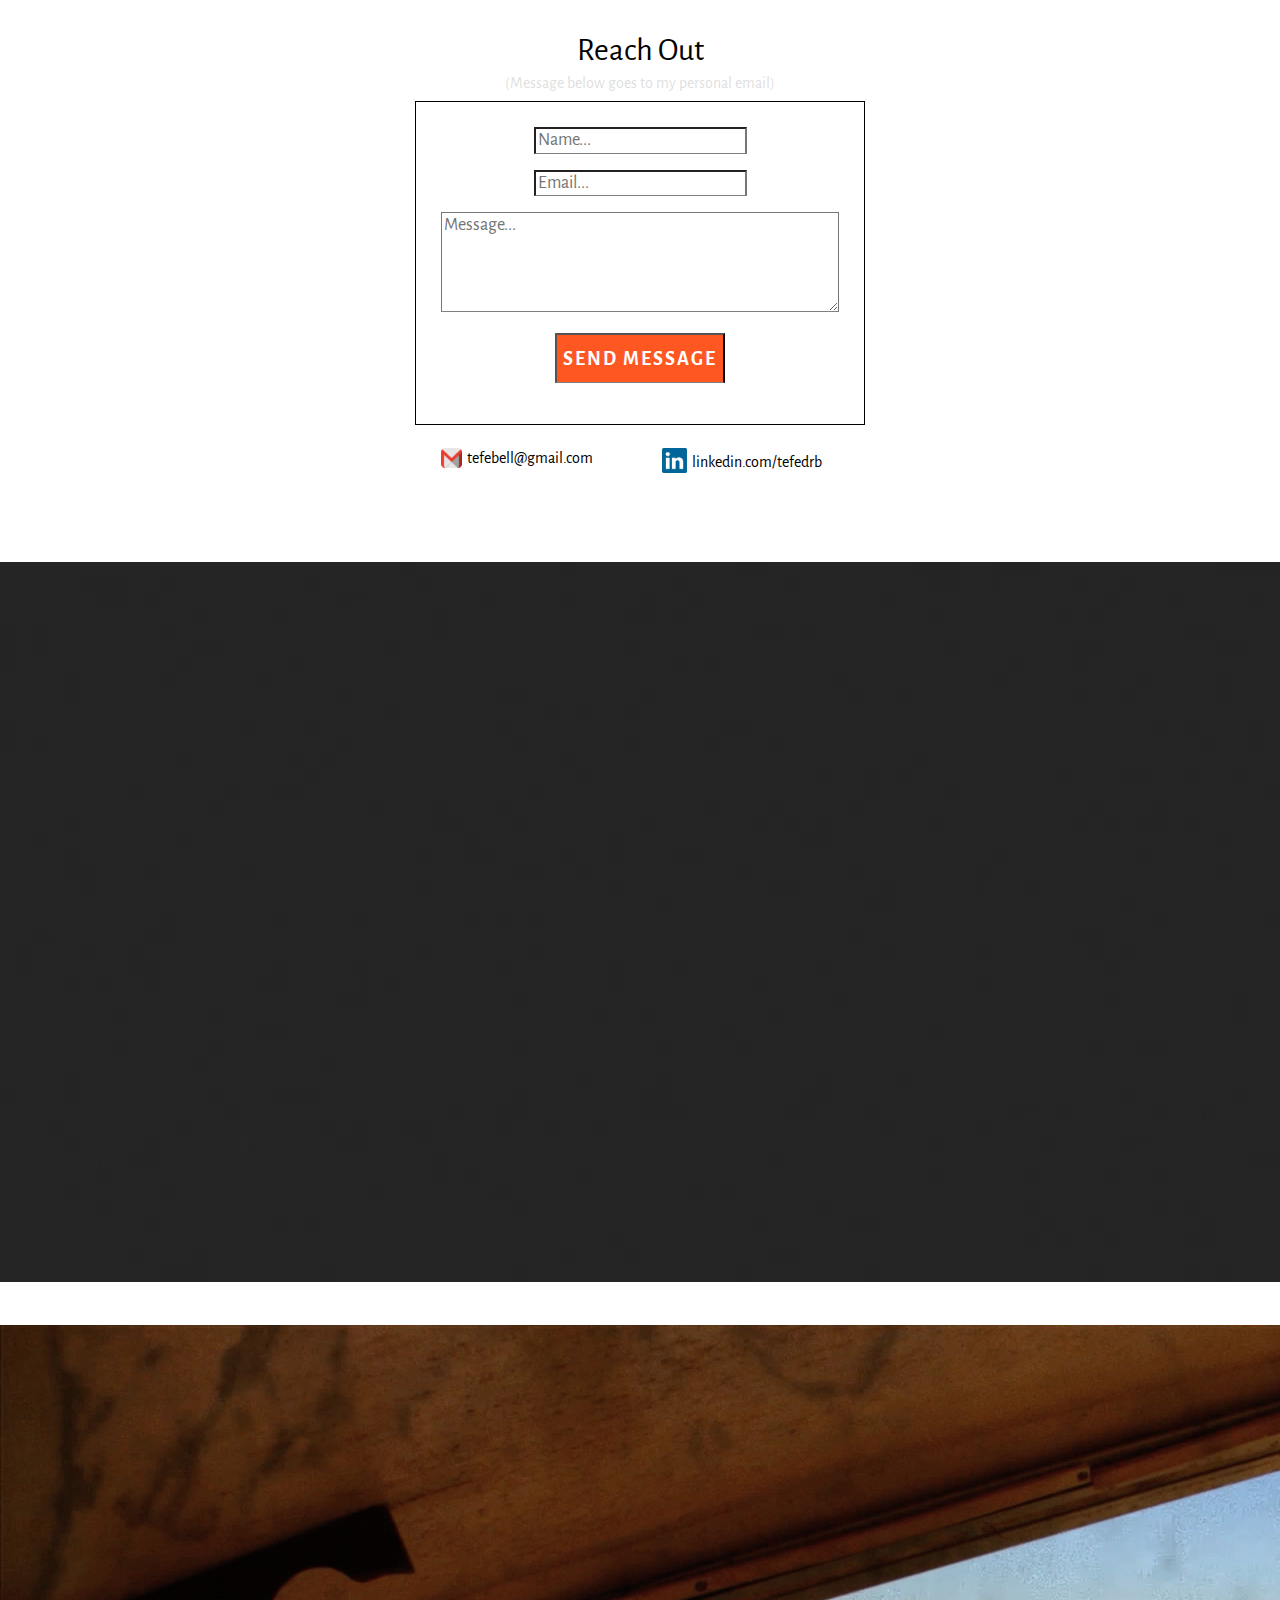
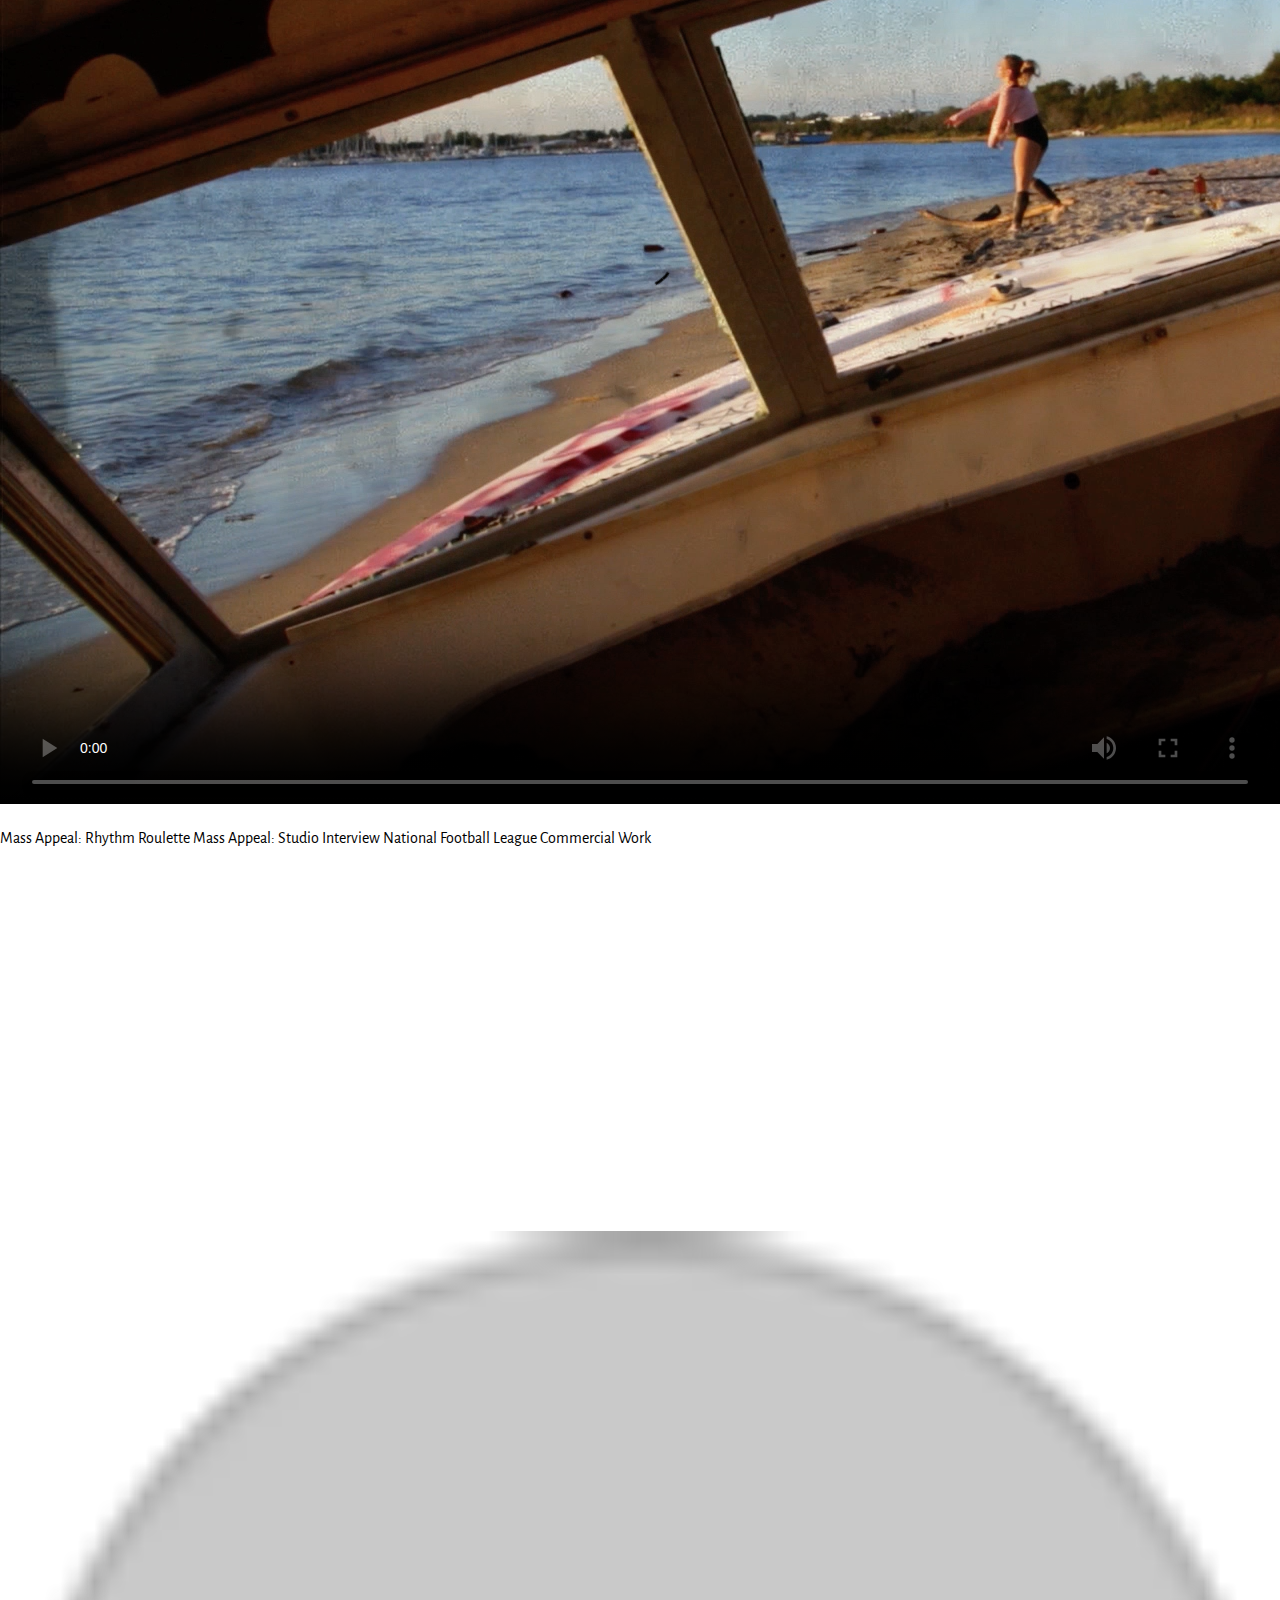
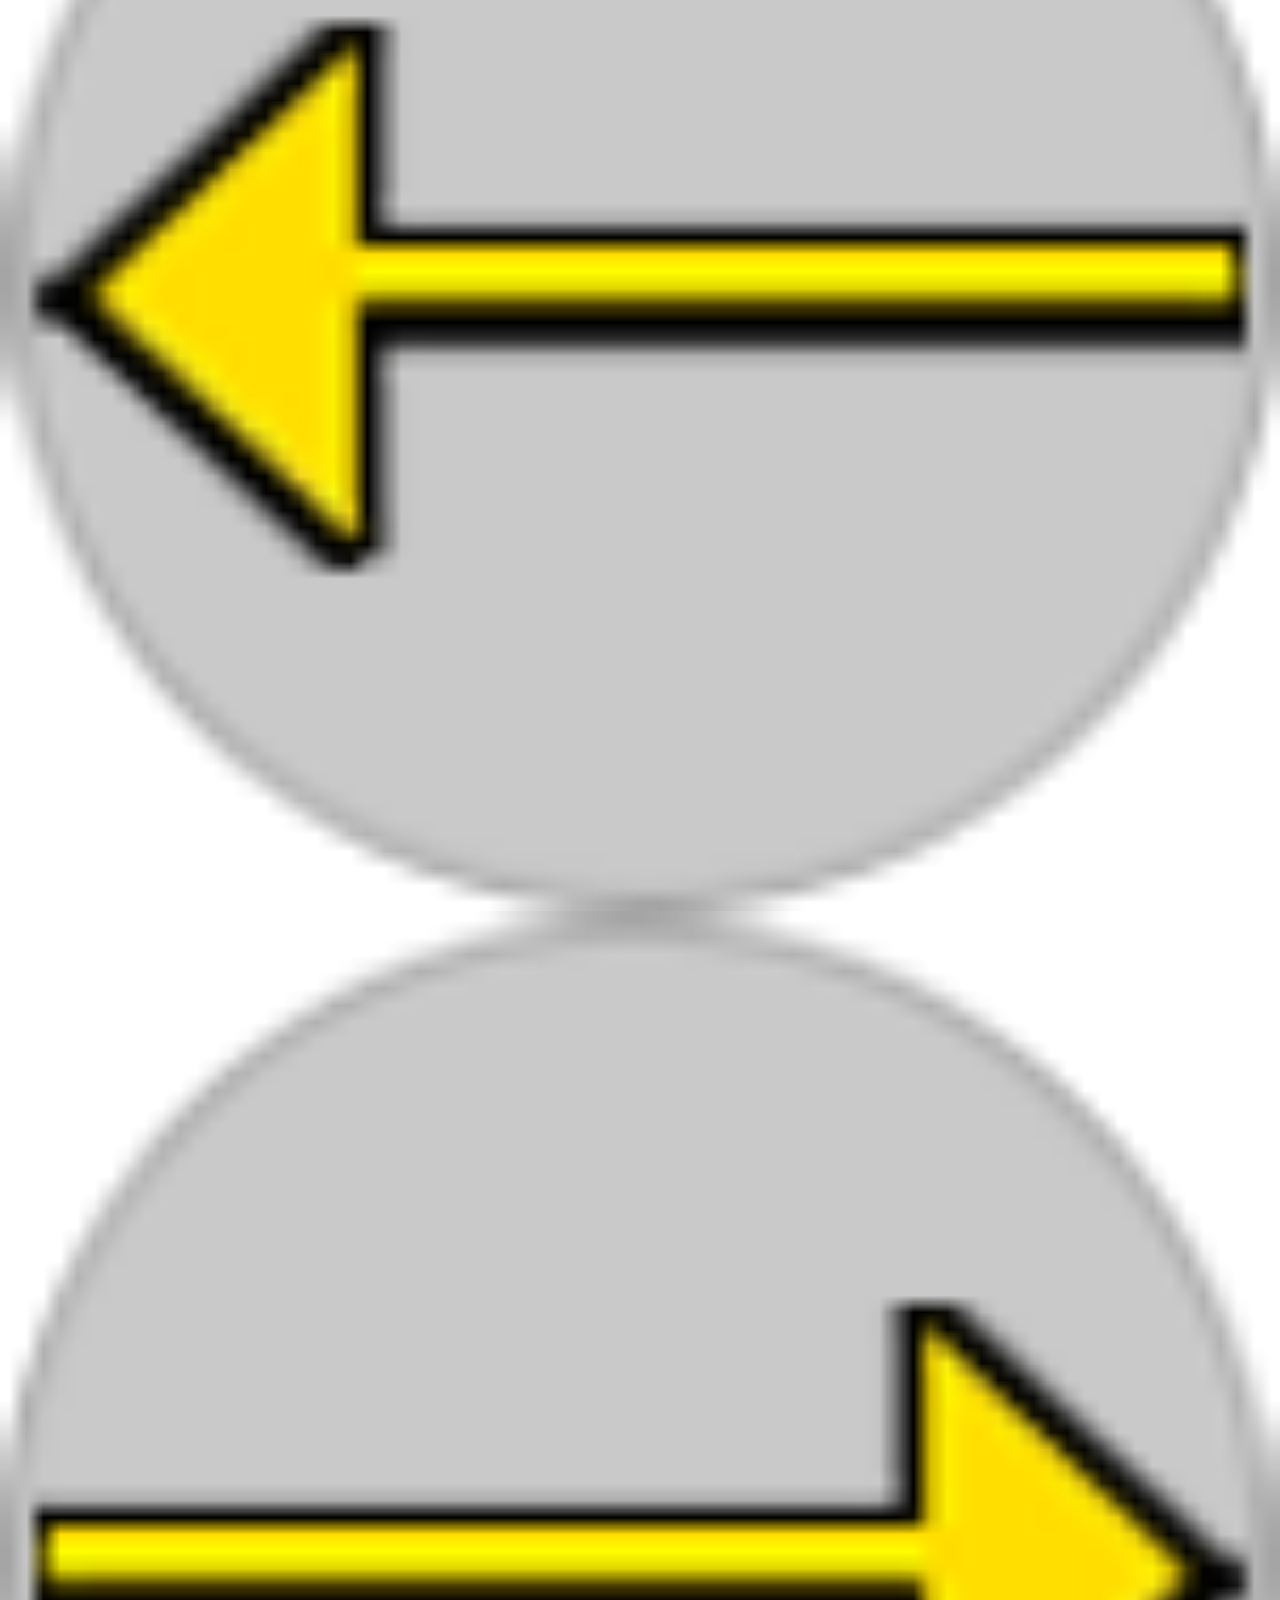
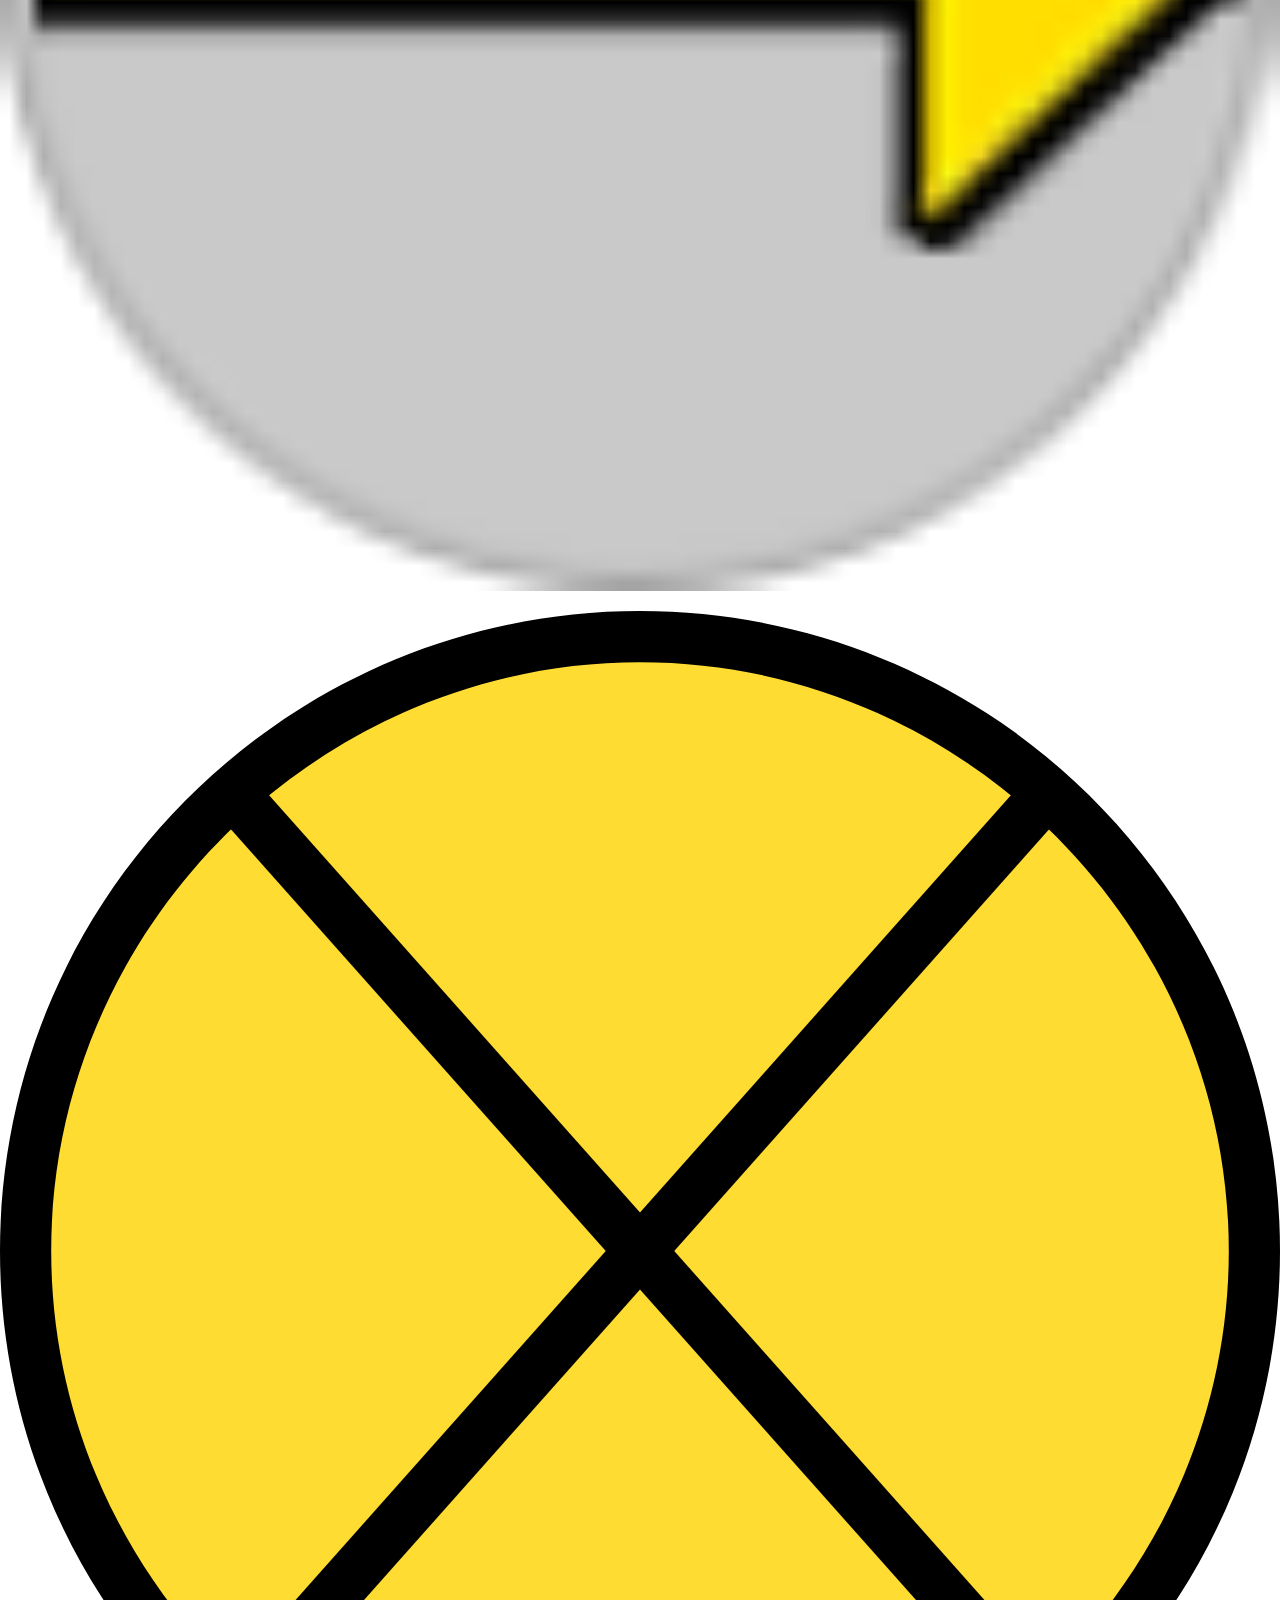
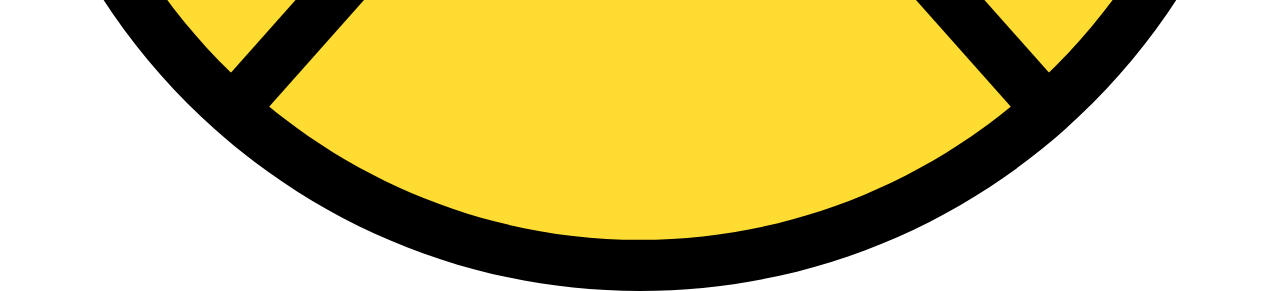
==== commit 871527c0: "Revert "adding more semantic value to html structure"" ====
--- a/index.html
+++ b/index.html
@@ -13,13 +13,13 @@
     </head>
     <body>
         <header>      
-            <div>
-                <img alt="site logo" id="logo-dev" class="logo-visible" src="imgs/Other_gfx/logo_updated.png">
-                <img alt="film logo" id="logo-film" src="imgs/Other_gfx/logo_film.png">
-                <img alt="about logo" id="logo-about" src="imgs/Other_gfx/logo_about.png">
-                <img alt="contact logo" id="logo-contact" src="imgs/Other_gfx/logo_contact.png">
-            </div>
-            <h1>Tefé Del Rosario-Bell</h1>
+            <h1>
+                <img id="logo-dev" class="logo-visible" src="imgs/Other_gfx/logo_updated.png">
+                <img id="logo-film" src="imgs/Other_gfx/logo_film.png">
+                <img id="logo-about" src="imgs/Other_gfx/logo_about.png">
+                <img id="logo-contact" src="imgs/Other_gfx/logo_contact.png">
+            </h1>
+            <h2>Tefé Del Rosario-Bell</h2>
             <nav id="main-nav">
                 <a class="development video main-nav-a" href="#dev-portal">Development</a>              
                 <a class="about-link main-nav-a" href="#about-portal">About</a>
@@ -27,7 +27,7 @@
                 <a class="filmmaking video main-nav-a" href="#film-portal">Filmmaking</a>
             </nav>
             <a class="ham-menu-click"> 
-                <img alt="menu icon" src="imgs/Other_gfx/menu-icon.svg">
+                <img src="imgs/Other_gfx/menu-icon.svg">
             </a>
             <section class="flyout-menu">
                 <nav>
@@ -39,19 +39,19 @@
             </section>
         </header>
         <main>
-            <article id="dev-portal-wrap">
-                <section id="dev-portal">
-                    <h2>A Software Developer</h2>
+            <section id="dev-portal-wrap">
+                <div id="dev-portal">
+                    <h3>A Software Developer</h3>
                     <p id="brief-bio">
                         A technical storyteller pivoting to full-stack developer who is passionate about providing a seamless
                         and concise delivery of messaging and content.
                     </p>
                     <nav id="git-linkedin">
                         <a href="https://www.linkedin.com/in/tefedrb">
-                            <img alt="linkedin icon" src="https://img.icons8.com/color/48/000000/linkedin.png">
+                            <img src="https://img.icons8.com/color/48/000000/linkedin.png">
                         </a>
                         <a href="https://www.github.com/tefedrb">
-                            <img alt="github icon" src="https://img.icons8.com/windows/50/000000/github.png">
+                            <img src="https://img.icons8.com/windows/50/000000/github.png">
                         </a>
                     </nav>
                     <!-- <a href="https://icons8.com/icon/13930/linkedin">LinkedIn icon by Icons8</a> -->
@@ -68,10 +68,10 @@
                                 </span>
 
                                 <a href="https://www.github.com/tefedrb/equipped">
-                                    <img alt="github icon" src="https://img.icons8.com/windows/50/000000/github.png">
-                                </a>
-                            </div>
-                            <img alt="under construction image" class="project-img" src="imgs/Body_gfx/underConstruction.png">
+                                    <img src="https://img.icons8.com/windows/50/000000/github.png">
+                                </a>
+                            </div>
+                            <img class="project-img" src="imgs/Body_gfx/underConstruction.png">
                         </li>
                         <li>
                             <p class="project-name">"Quad Squad"</p>
@@ -83,10 +83,10 @@
                                     Back-end built with The Spring Framework (Java).
                                 </span>
                                 <a href="https://github.com/tefedrb/GA-Project2">
-                                    <img alt="github icon" src="https://img.icons8.com/windows/50/000000/github.png">
-                                </a>
-                            </div>
-                            <img alt="quad squad project image" class="project-img" src="imgs/Body_gfx/quad-squad-small.png">
+                                    <img src="https://img.icons8.com/windows/50/000000/github.png">
+                                </a>
+                            </div>
+                            <img class="project-img" src="imgs/Body_gfx/quad-squad-small.png">
                         </li>
                         <li>
                             <p class="project-name">Film Favorites</p>
@@ -98,10 +98,10 @@
                                     API courtesy of The Movie Database
                                 </span>
                                 <a href="https://github.com/tefedrb/film-lab">
-                                    <img alt="github hicon" src="https://img.icons8.com/windows/50/000000/github.png">
-                                </a>
-                            </div>
-                            <img alt="film favorite project image" class="project-img" src="imgs/Body_gfx/film-favorites.png">
+                                    <img src="https://img.icons8.com/windows/50/000000/github.png">
+                                </a>
+                            </div>
+                            <img class="project-img" src="imgs/Body_gfx/film-favorites.png">
                         </li>
                         <li>
                             <p class="project-name">Travel Buddy</p>
@@ -112,7 +112,7 @@
                                     Integrated with an API.
                                 </span>
                                 <a href="https://github.com/tefedrb/GA-Amex-Project1">
-                                    <img alt="github icon" src="https://img.icons8.com/windows/50/000000/github.png">
+                                    <img src="https://img.icons8.com/windows/50/000000/github.png">
                                 </a>
                             </div>
                             <img class="project-img" src="imgs/Body_gfx/travel-buddy.png" alt="multiplication trainer">
@@ -127,10 +127,10 @@
                                     Classic Rock Paper & Scissors game written in Java.
                                 </span>
                                 <a href="https://github.com/tefedrb/GA-Rock-Paper-Scissors">
-                                    <img alt="github icon" src="https://img.icons8.com/windows/50/000000/github.png">
-                                </a>
-                            </div>
-                            <img alt="rock paper scissors project image" class="project-img" src="imgs/Body_gfx/rock-paper-scissors.png">
+                                    <img src="https://img.icons8.com/windows/50/000000/github.png">
+                                </a>
+                            </div>
+                            <img class="project-img" src="imgs/Body_gfx/rock-paper-scissors.png">
                         </li>
                         <li>
                             <p class="project-name">Multiplicaiton Trainer</p>
@@ -139,16 +139,16 @@
                                     <span>My first HTML / CSS / Javascript project.</span>
                                 </a>
                                 <a href="https://github.com/tefedrb/MultiTrainer">
-                                    <img alt="github icon" src="https://img.icons8.com/windows/50/000000/github.png">
-                                </a>
-                            </div>
-                            <img alt="multiplication game project image" class="project-img" src="imgs/Body_gfx/multi-trainer-small.png">
+                                    <img src="https://img.icons8.com/windows/50/000000/github.png">
+                                </a>
+                            </div>
+                            <img class="project-img" src="imgs/Body_gfx/multi-trainer-small.png">
                         </li> 
                     </ul>
-                </section>
-            </article>
-            <article id="about-portal">
-                <section id="inner-about-portal">
+                </div>
+            </section>
+            <section id="about-portal">
+                <div id="inner-about-portal">
                     <p>
                         I recently completed a 12-week software immersive program sponsored by American Express.
                     <br>
@@ -174,8 +174,8 @@
                             </a>
                         </span>
                     </p>
-                </section>
-                <section id="stack">      
+                </div>
+                <div id="stack">      
                     <img src="imgs/Body_gfx/HTML5_Logo_black.png">
                     <img src="imgs/Body_gfx/CSS_Logo_black.png">
                     <img src="imgs/Body_gfx/JS_Logo_black.png">
@@ -185,10 +185,10 @@
                     <img src="imgs/Body_gfx/git_logo.png">
                     <img src="imgs/Body_gfx/postgres_logo.png">
                     <img src="imgs/Body_gfx/docker_logo.png">       
-                </section>
-            </article>
-            <article id="contact-portal">
-                <section id="inner-contact-portal">  
+                </div>
+            </section>
+            <section id="contact-portal">
+                <div id="inner-contact-portal">  
                     <h1>Reach Out</h1>
                     <span>(Message below goes to my personal email)</span>
                     <div id="contact-form-wrap">
@@ -202,39 +202,39 @@
                             <input type="submit" class="form-control submit" value="SEND MESSAGE">
                         </form>
                     </div>
-                    <section id="contact-info">
+                    <div id="contact-info">
                         <p id="email">
-                            <img alt="gmail icon" src="imgs/Other_gfx/gmail.png">
+                            <img src="imgs/Other_gfx/gmail.png">
                             tefebell@gmail.com
                         </p>
                         <p id="contact-linkedin">  
-                            <img alt="linkedin icon" src="imgs/Other_gfx/LinkedIn.png">
+                            <img src="imgs/Other_gfx/LinkedIn.png">
                             <a href="https://www.linkedin.com/in/tefedrb" target="_blank">linkedin.com/tefedrb</a>
                         </p>
-                    </section>
-                </section>
-            </article>
+                    </div>
+                </div>
+            </section>
         </main>
         <aside id="film-portal-wrap">
             <video autoplay muted loop id="film-video-bg">
                 <source src="video/Burn_1.mp4" type="video/mp4">
             </video>
-            <section id="film-portal">
-                <h2 id="film-portal-description">
+            <div id="film-portal">
+                <p id="film-portal-description">
                     My filmmaking portfolio is here for reference 
-                </h2>
-                <h3 id="video-intro">
+                </p>
+                <div id="video-intro">
                     <p id="video-label">Producer/Shooter/Editor Showreel 2016</p>
                     <video src="video/Showreel_2016.mp4" alt="Tefe's Reel" controls poster="imgs/Other_gfx/show-reel-2016.png" id="showreel"></video>
-                </h3>
-                <section id="editing-portal">
+                </div>
+                <div id="editing-portal">
                         <h2>Editing Portfolio</h2>
-                        <nav id="editor-profile-links">
+                        <div id="editor-profile-links">
                             <a id="rr-link" class="video-category-selected">Mass Appeal: Rhythm Roulette</a>
                             <a id="si-link" class="video-category">Mass Appeal: Studio Interview</a>  
                             <a id="NFL-link" class="video-category">National Football League</a>
                             <a id="commercial-link" class="video-category">Commercial Work</a>
-                        </nav>             
+                        </div>             
                     <div id="slideshow">                                               
                         <div id="slides-commercial" class="slides-container slideshow-display-off">
                             <div id="slide1-com" class="slides-div" alt="Hennesy" data-link="https://www.youtube.com/embed/g8UDQ1a_Su4">
@@ -308,10 +308,10 @@
                     <span id="outer-arrows">
                         <span id="arrows">
                             <a href="" class="arrow-back">
-                                <img alt="back arrow" src="imgs/Other_gfx/Left_Arrow_1.svg">
+                                <img src="imgs/Other_gfx/Left_Arrow_1.svg">
                             </a> 
                             <a href="" class="arrow-forward">
-                                <img alt="forward arrow" src="imgs/Other_gfx/Right_Arrow_2.svg">
+                                <img src="imgs/Other_gfx/Right_Arrow_2.svg">
                             </a>    
                         </span>  
                     </span>
@@ -321,22 +321,22 @@
                             <div id="slideProgressBar"></div>
                         </div>
                     </div>   
-                </section>          
-            </section>
+                </div>          
+            </div>
         </aside>
 
-       <section id="lightbox-container">
+       <div id="lightbox-container">
             <div id="lightbox-background">                
                 <span id="close-lightbox">
-                    <img alt="exit lightbox button" src="imgs/Other_gfx/X.svg">
+                    <img src="imgs/Other_gfx/X.svg">
                 </span>                          
             </div>                          
             <div id="lightbox-content"></div>         
-        </section>
+        </div>
         <footer>
-            <img alt="site logo" src="imgs/Other_gfx/logo_updated.png">
+            <img src="imgs/Other_gfx/logo_updated.png">
             <a href="https://www.codewars.com/users/Brewmeister1990">
-                <img alt="codewars banner" class="footer-img-right" src="https://www.codewars.com/users/Brewmeister1990/badges/micro">
+                <img class="footer-img-right" src="https://www.codewars.com/users/Brewmeister1990/badges/micro">
             </a>
         </footer>
         <script type="text/javascript" src="https://code.jquery.com/jquery-latest.min.js"></script>
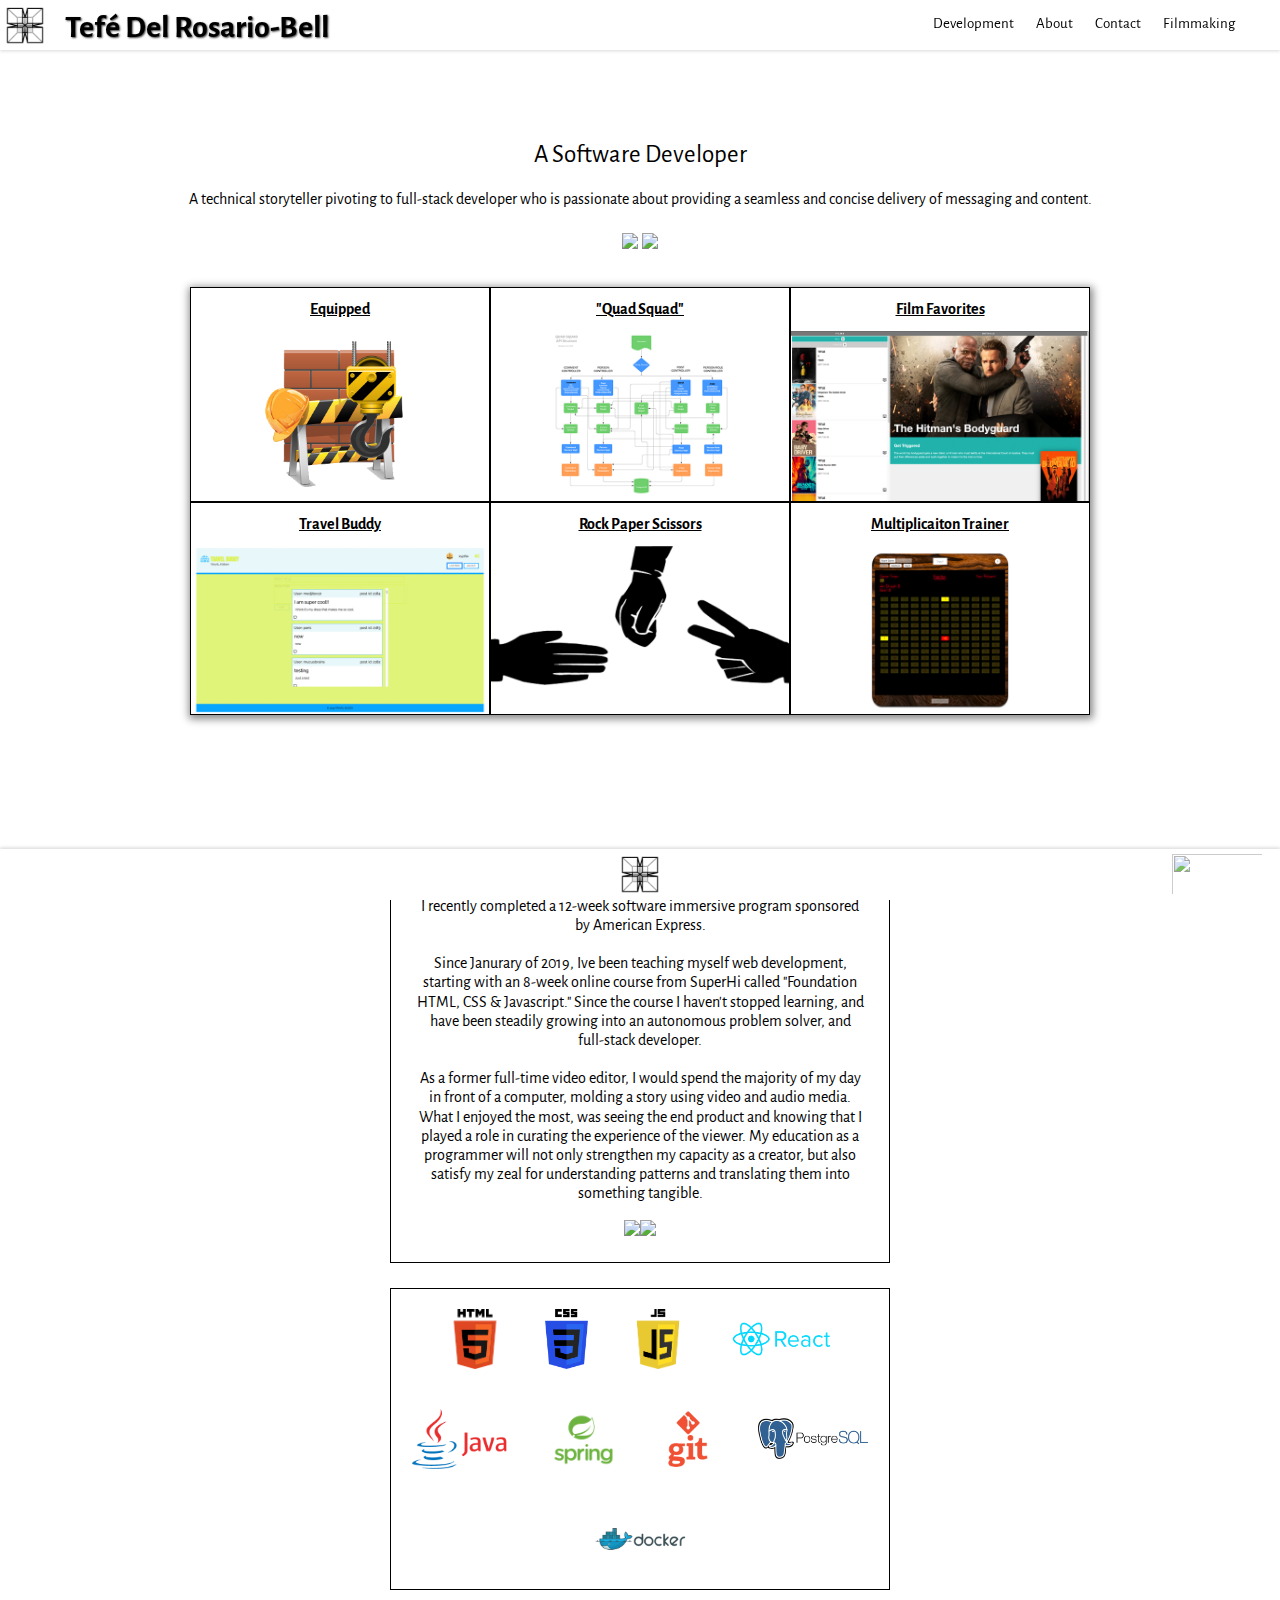
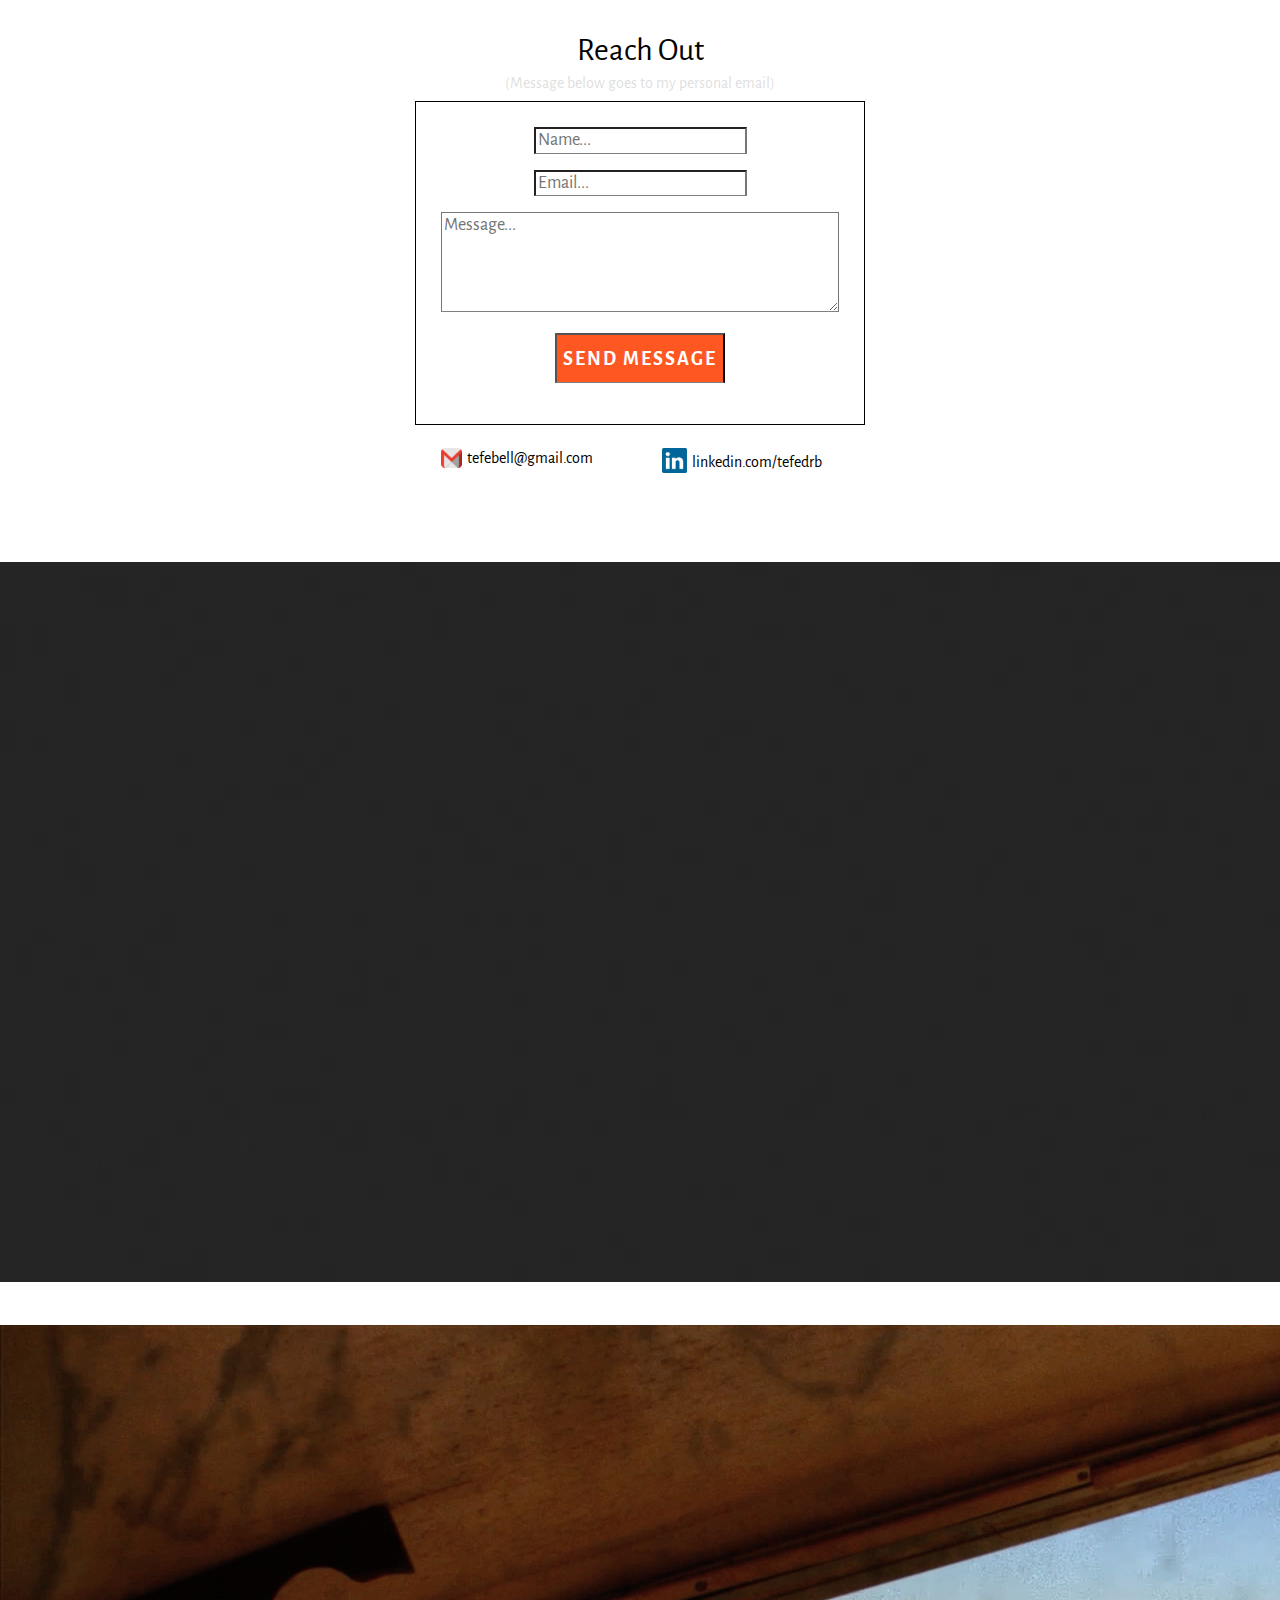
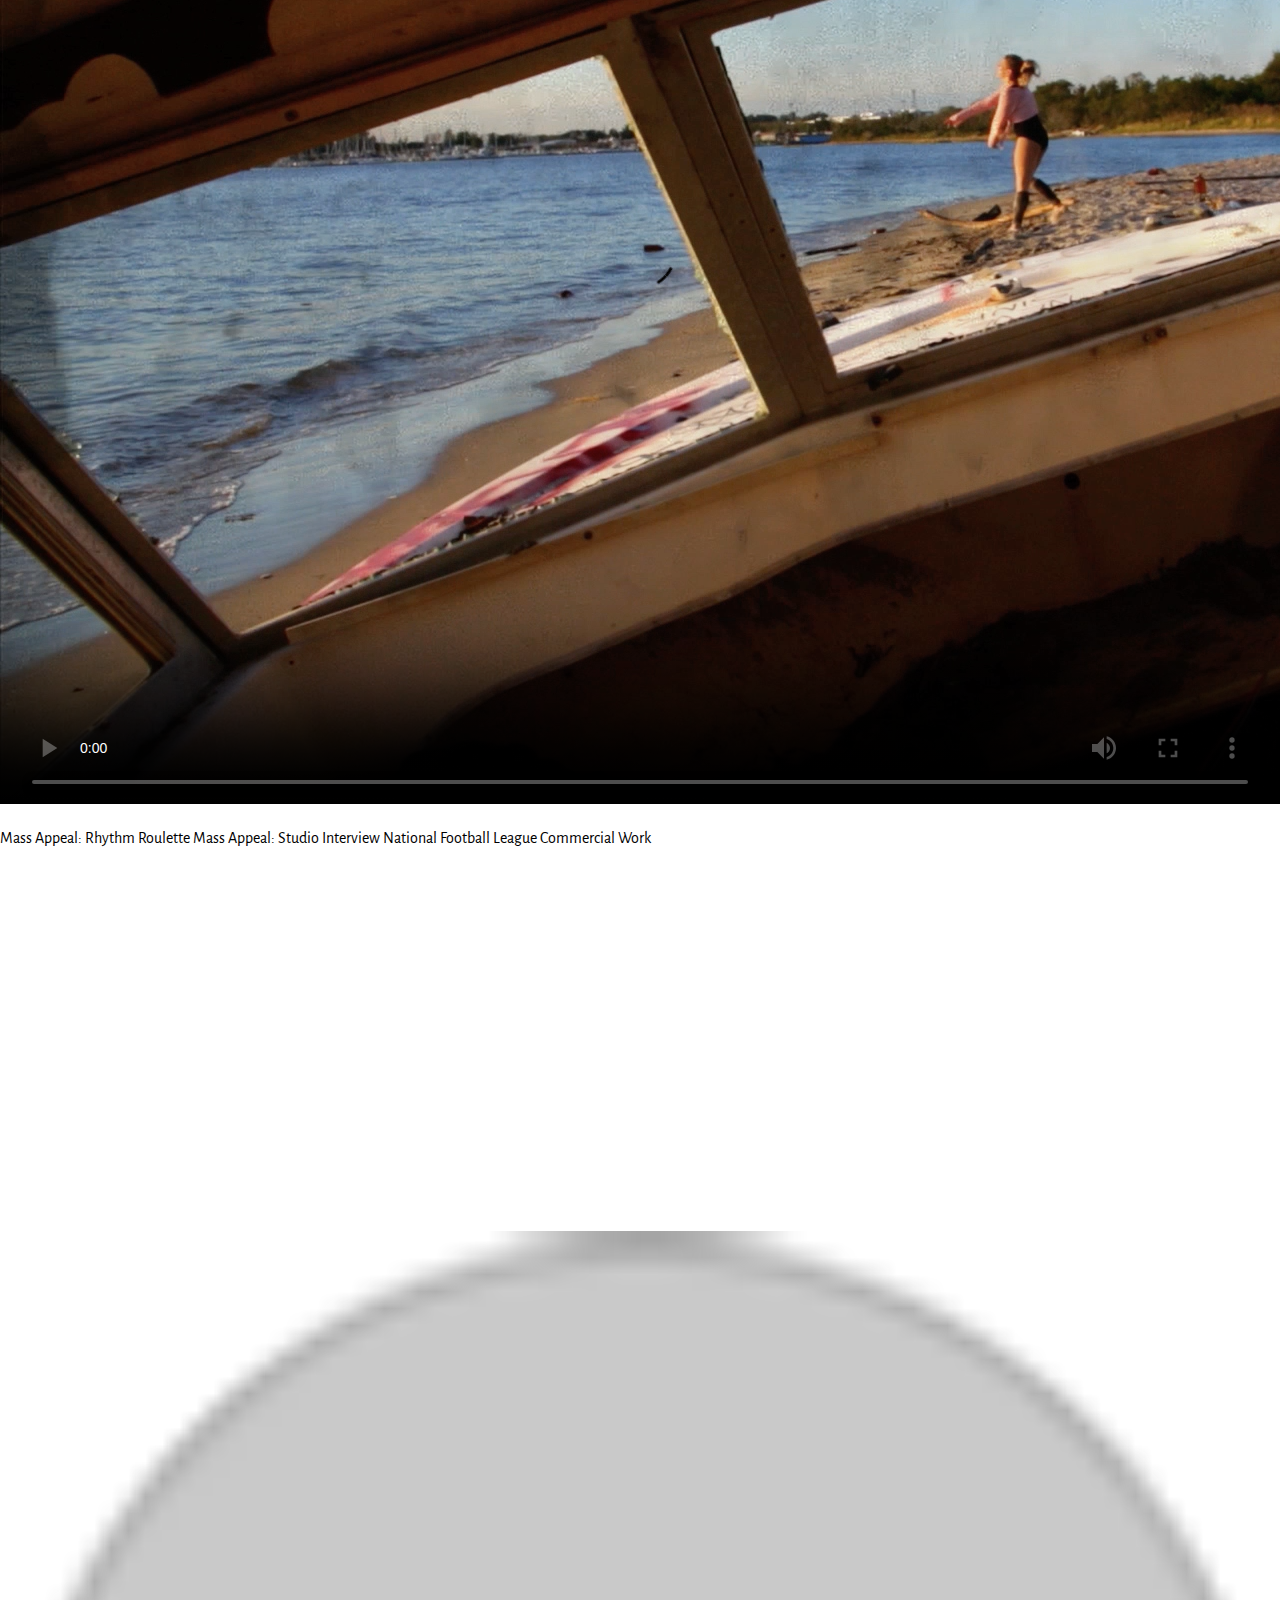
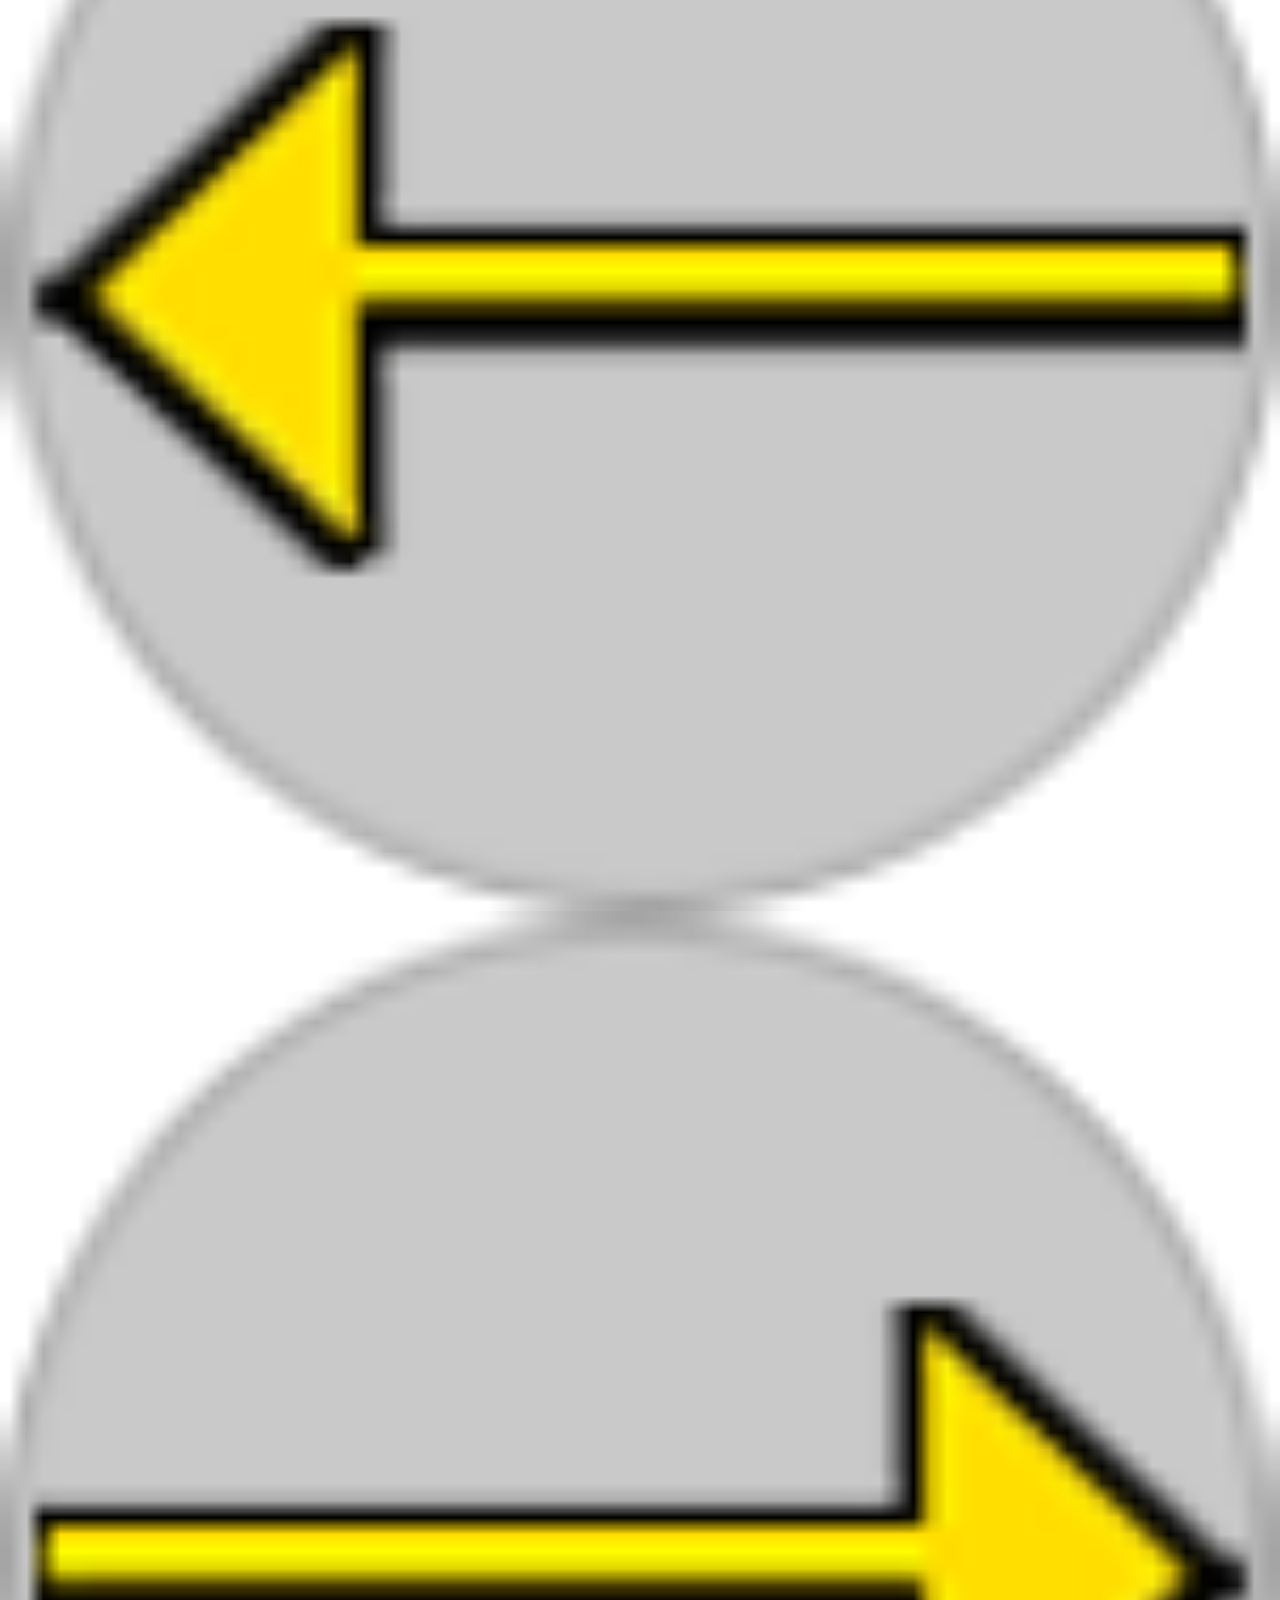
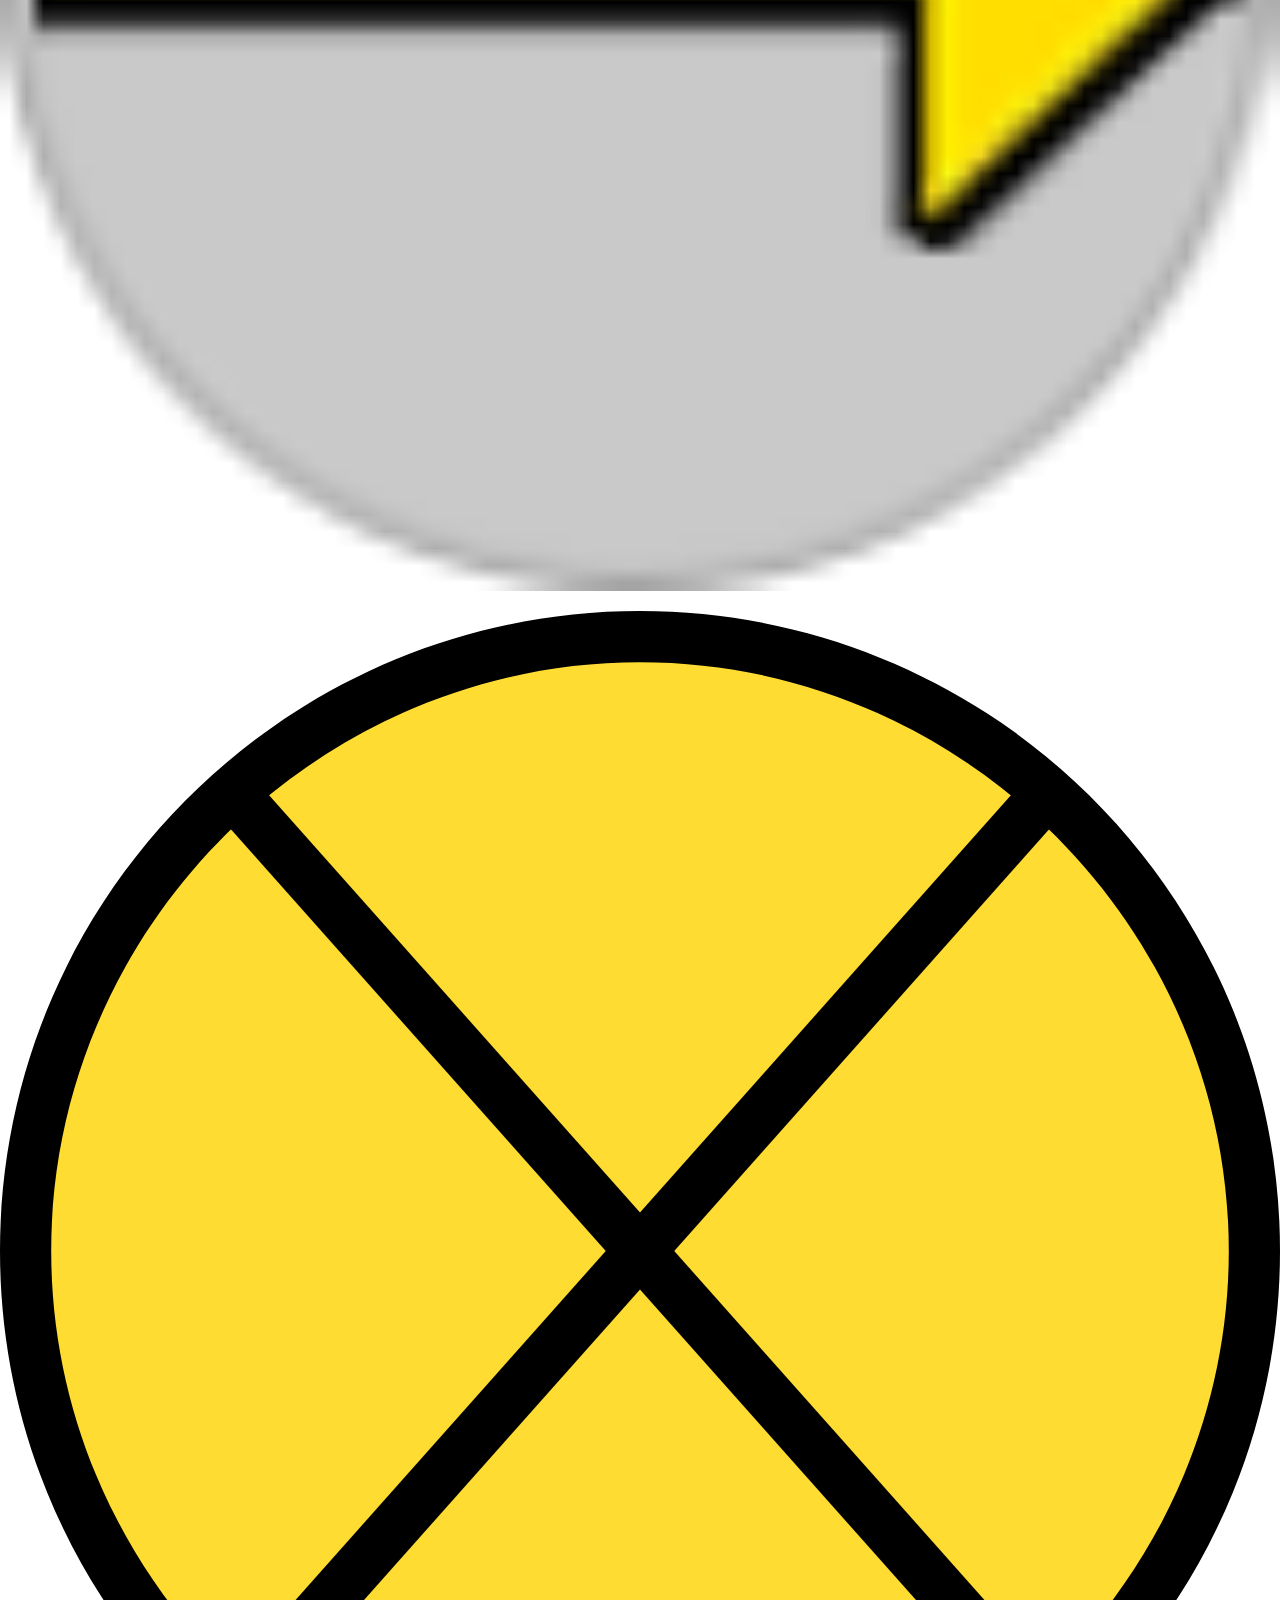
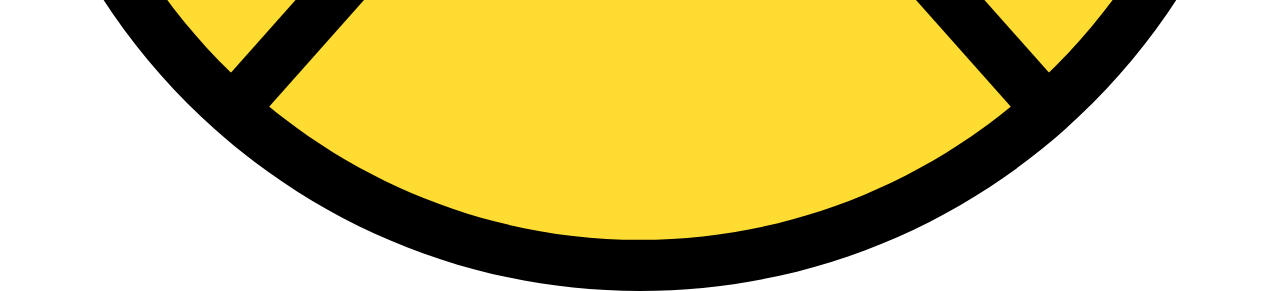
==== commit b47973c6: "git issue needs resolving. changes reapplied" ====
--- a/index.html
+++ b/index.html
@@ -13,13 +13,13 @@
     </head>
     <body>
         <header>      
-            <h1>
+            <div>
                 <img id="logo-dev" class="logo-visible" src="imgs/Other_gfx/logo_updated.png">
                 <img id="logo-film" src="imgs/Other_gfx/logo_film.png">
                 <img id="logo-about" src="imgs/Other_gfx/logo_about.png">
                 <img id="logo-contact" src="imgs/Other_gfx/logo_contact.png">
-            </h1>
-            <h2>Tefé Del Rosario-Bell</h2>
+            </div>
+            <h1>Tefé Del Rosario-Bell</h1>
             <nav id="main-nav">
                 <a class="development video main-nav-a" href="#dev-portal">Development</a>              
                 <a class="about-link main-nav-a" href="#about-portal">About</a>
--- a/css/styles.css
+++ b/css/styles.css
@@ -55,7 +55,7 @@
     height: 100px;
 }
 
-header h1 img {
+header div img {
     position: absolute;
     top: 0px;
     opacity: 0;
@@ -70,7 +70,7 @@
     opacity: 1;
 }
 
-header h2 {
+header h1 {
     position: absolute;
     left: 65px;
     display: inline-block;
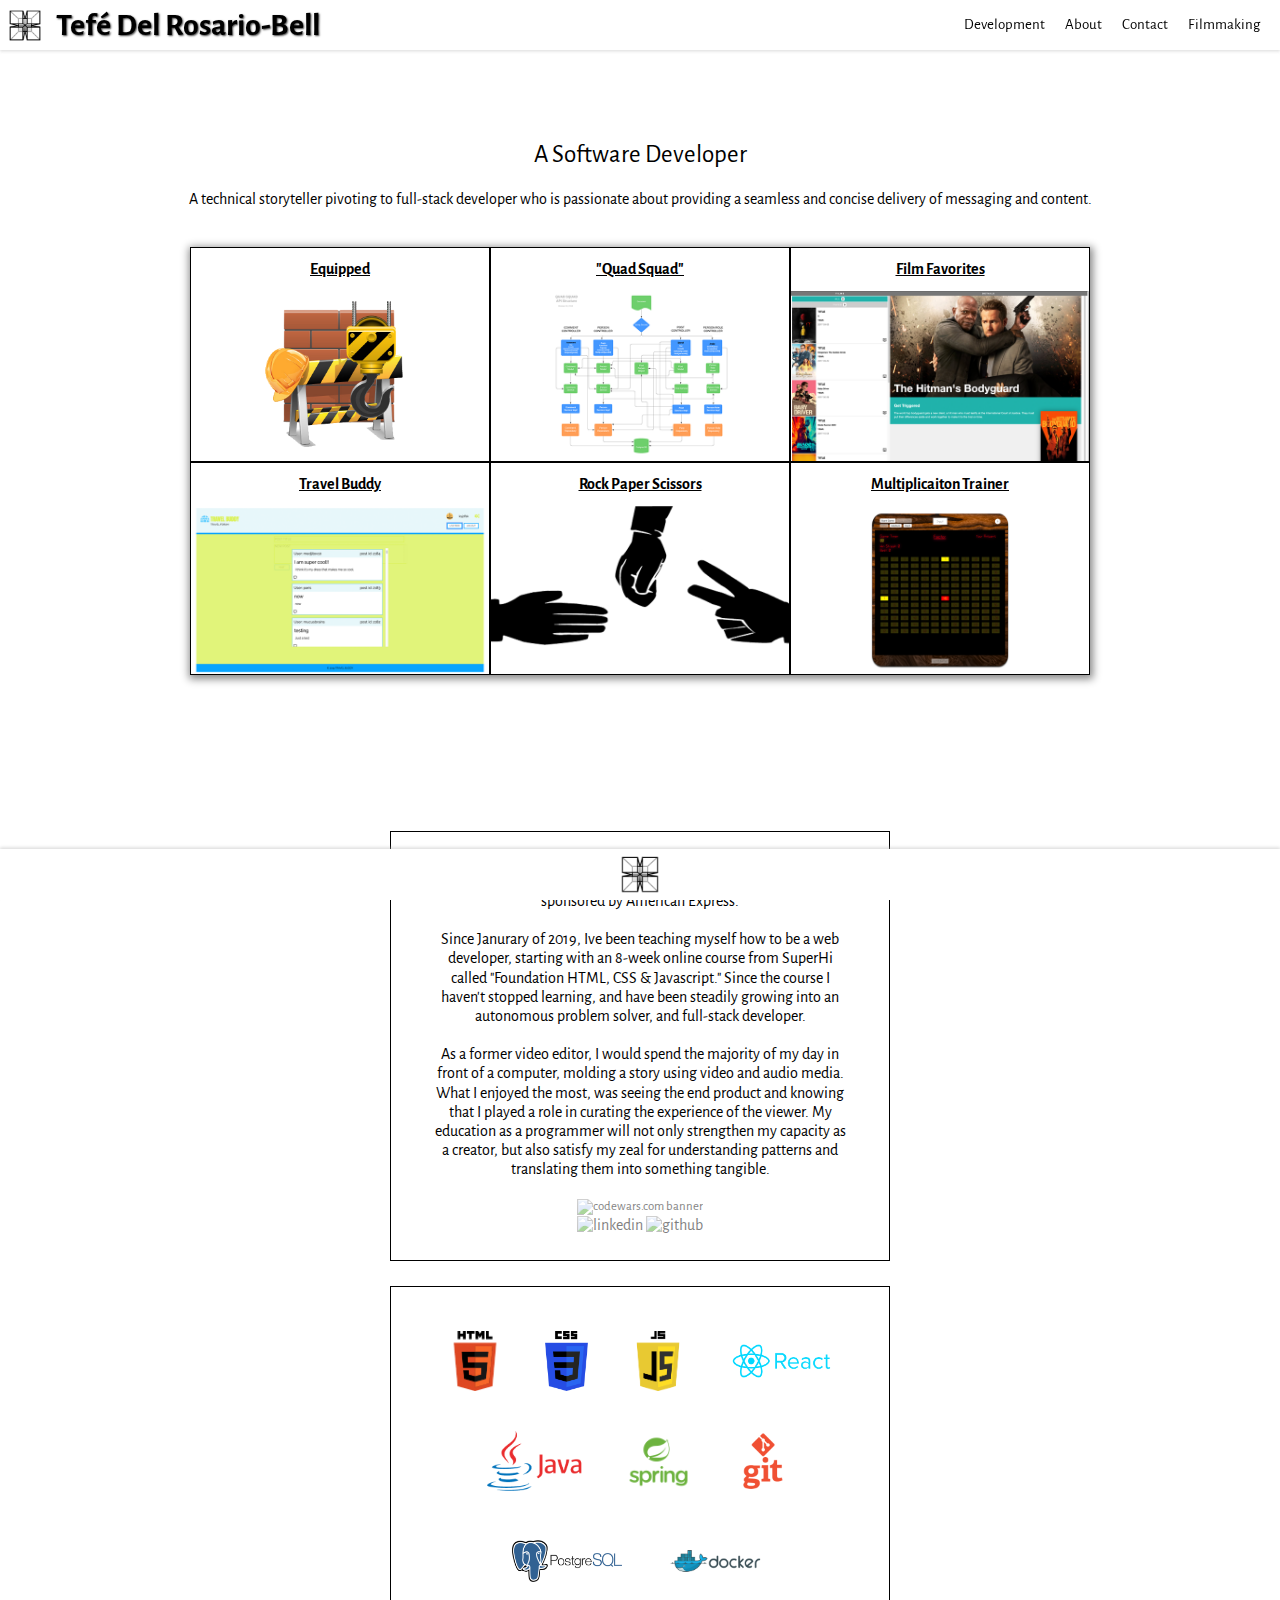
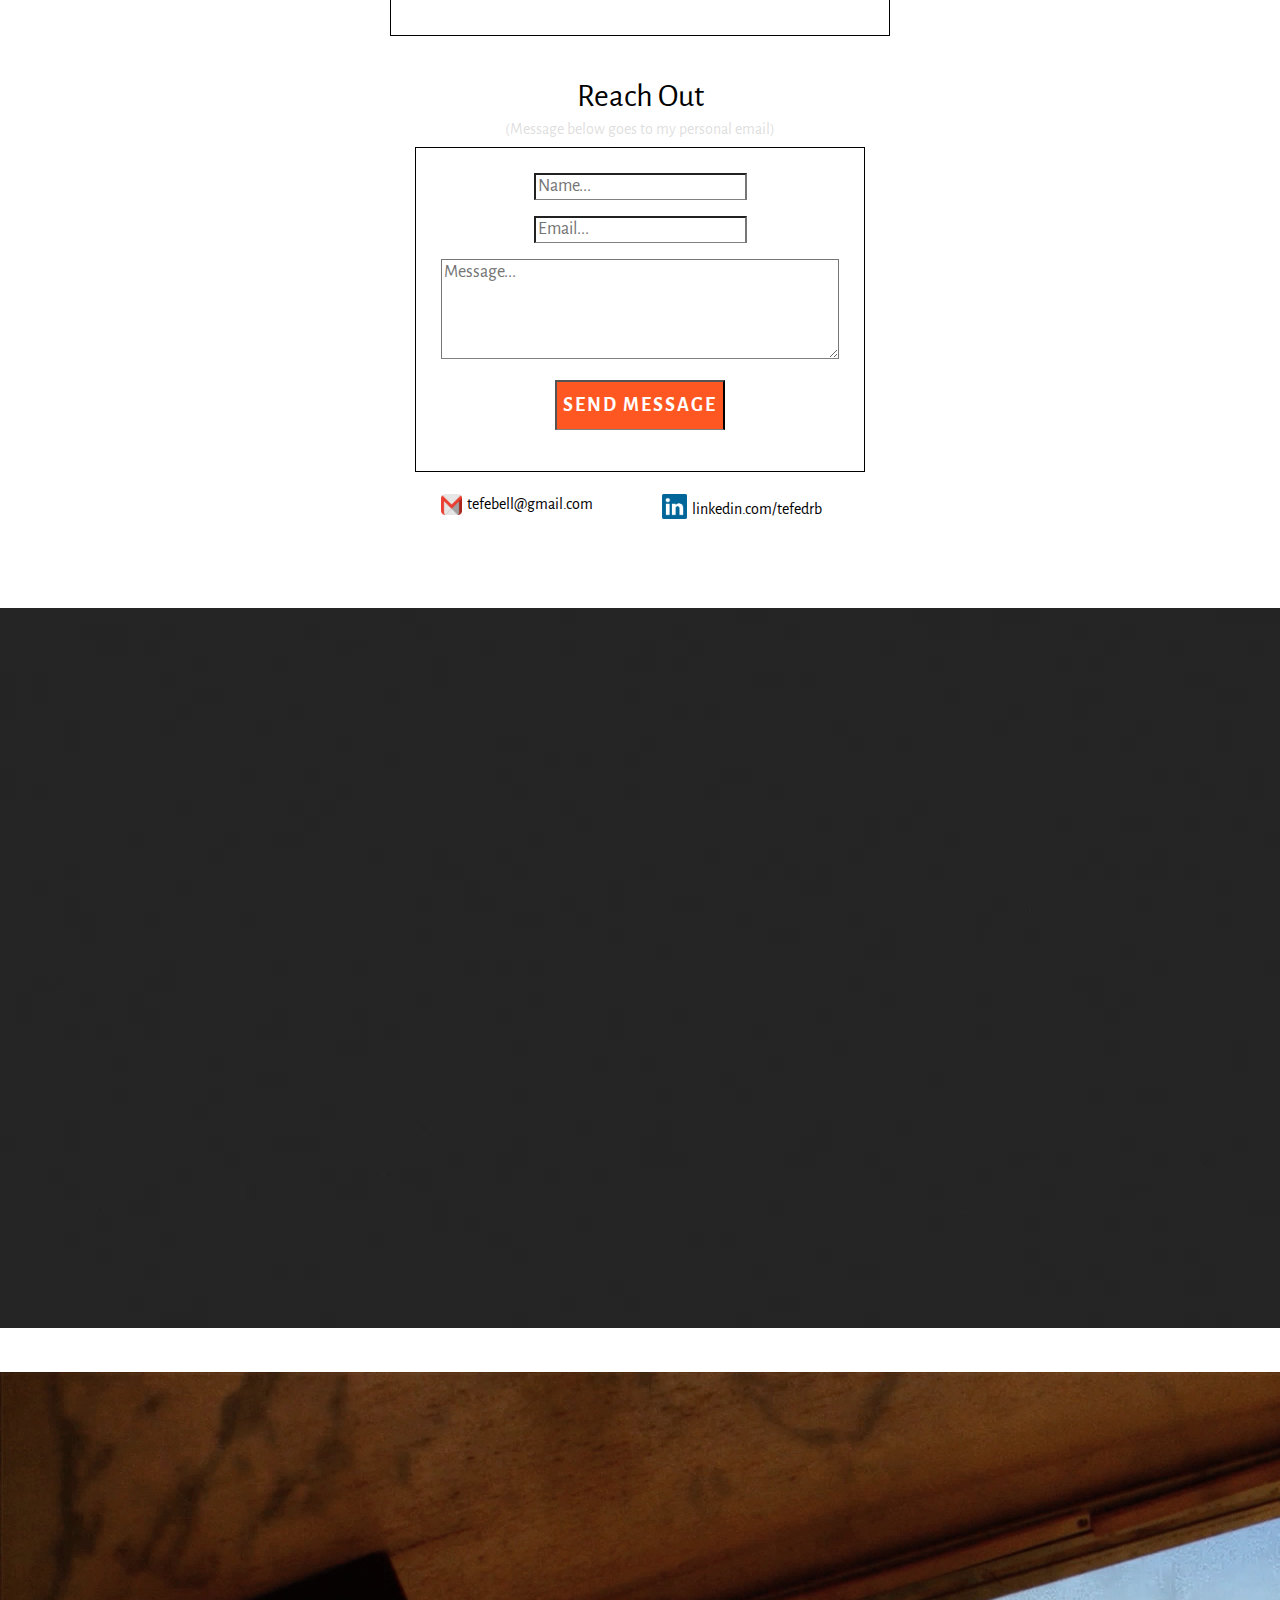
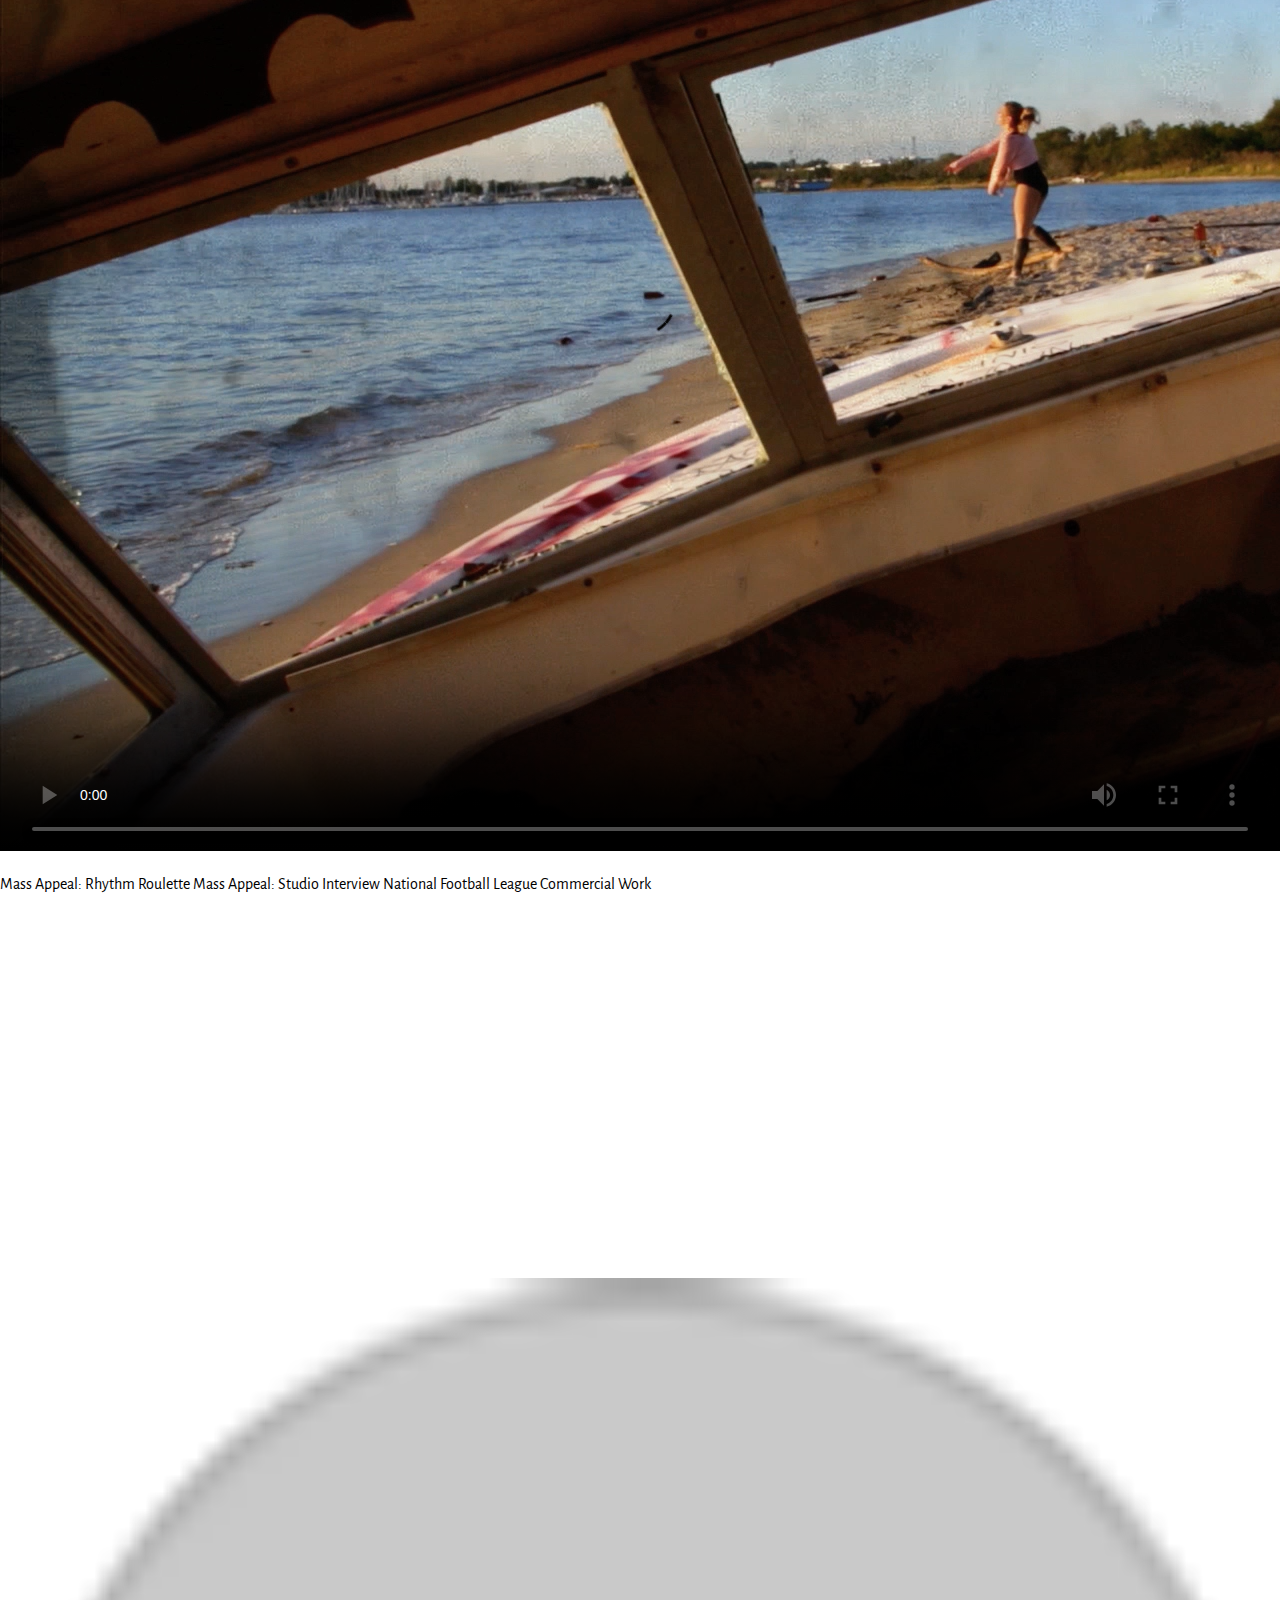
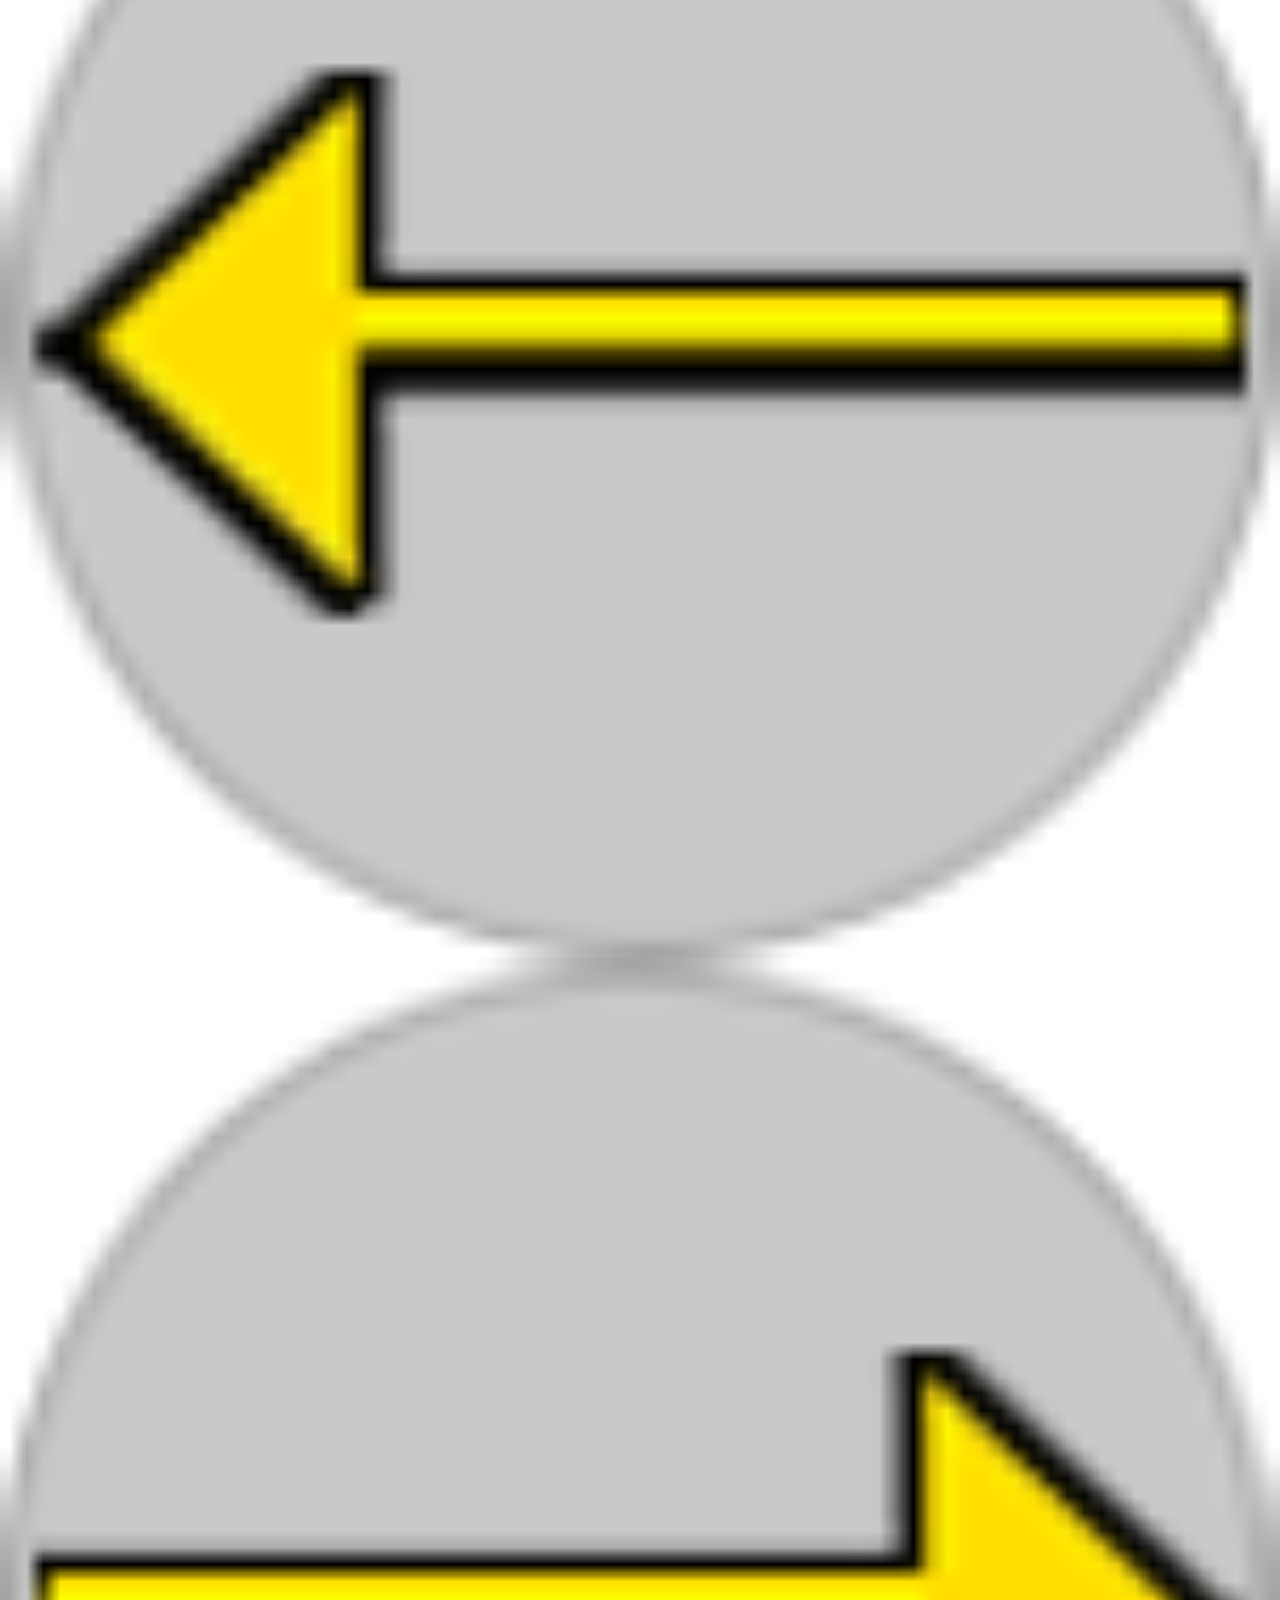
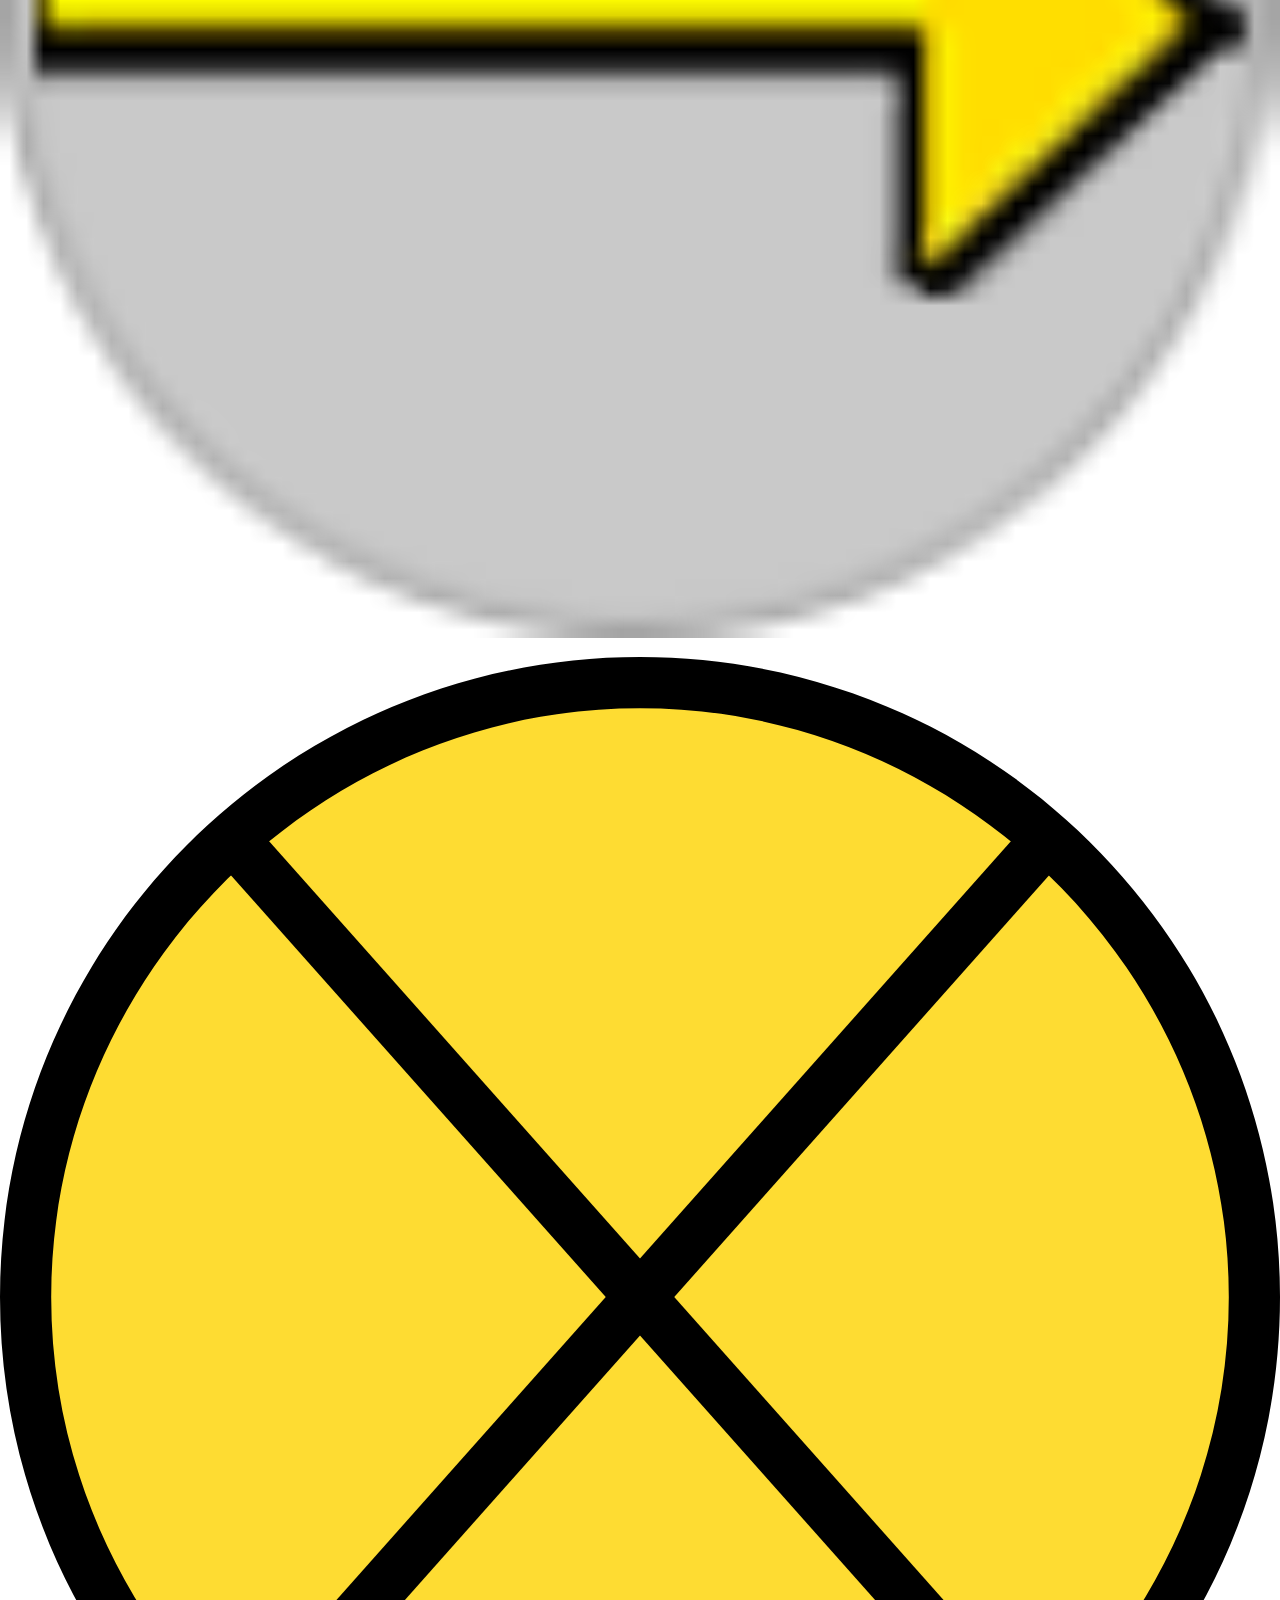
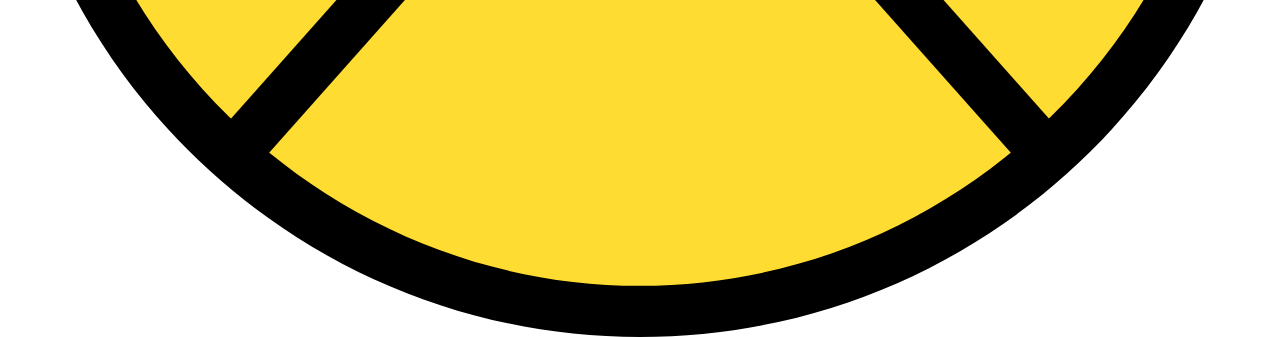
==== commit bc3ee94a: "updated header css / html" ====
--- a/index.html
+++ b/index.html
@@ -7,6 +7,7 @@
         <meta name="viewport" content="width=device-width, initial-scale=1">
         <link rel="stylesheet" type="text/css" href="css/base.css">
         <link rel="stylesheet" type="text/css" href="css/film-styles.css">
+        <link rel="stylesheet" type="text/css" href="css/ham-menu.css">
         <link rel="stylesheet" type="text/css" href="css/styles.css">
         <link href="https://fonts.googleapis.com/css?family=Major+Mono+Display" rel="stylesheet">
         <link href="https://fonts.googleapis.com/css?family=Alegreya+Sans|Bai+Jamjuree:500|Press+Start+2P|Titillium+Web:600&display=swap" rel="stylesheet">
@@ -15,19 +16,20 @@
         <header>      
             <div>
                 <img id="logo-dev" class="logo-visible" src="imgs/Other_gfx/logo_updated.png">
-                <img id="logo-film" src="imgs/Other_gfx/logo_film.png">
-                <img id="logo-about" src="imgs/Other_gfx/logo_about.png">
-                <img id="logo-contact" src="imgs/Other_gfx/logo_contact.png">
+                <h1>Tefé Del Rosario-Bell</h1>
             </div>
-            <h1>Tefé Del Rosario-Bell</h1>
+            
             <nav id="main-nav">
-                <a class="development video main-nav-a" href="#dev-portal">Development</a>              
-                <a class="about-link main-nav-a" href="#about-portal">About</a>
-                <a class="contact-link main-nav-a" href="#contact-portal">Contact</a>
-                <a class="filmmaking video main-nav-a" href="#film-portal">Filmmaking</a>
+                <a id="development" href="#dev-portal">Development</a>              
+                <a id="about-link" href="#about-portal">About</a>
+                <a id="contact-link" href="#contact-portal">Contact</a>
+                <a id="filmmaking" href="#film-portal">Filmmaking</a>
             </nav>
-            <a class="ham-menu-click"> 
-                <img src="imgs/Other_gfx/menu-icon.svg">
+            <a class="ham-menu-click">
+                <span></span>
+                <span></span>
+                <span></span> 
+                <!-- REMOVE FILE <img src="imgs/Other_gfx/menu-icon.svg"> -->
             </a>
             <section class="flyout-menu">
                 <nav>
@@ -46,18 +48,10 @@
                         A technical storyteller pivoting to full-stack developer who is passionate about providing a seamless
                         and concise delivery of messaging and content.
                     </p>
-                    <nav id="git-linkedin">
-                        <a href="https://www.linkedin.com/in/tefedrb">
-                            <img src="https://img.icons8.com/color/48/000000/linkedin.png">
-                        </a>
-                        <a href="https://www.github.com/tefedrb">
-                            <img src="https://img.icons8.com/windows/50/000000/github.png">
-                        </a>
-                    </nav>
                     <!-- <a href="https://icons8.com/icon/13930/linkedin">LinkedIn icon by Icons8</a> -->
                     <ul id="projects">
                         <li>
-                            <p id="" class="project-name">Equipped</p>
+                            <p class="project-name" class="project-name">Equipped</p>
                             <div class="project-description">
                                 <span>
                                     UNDER CONSTRUCTION
@@ -153,38 +147,42 @@
                         I recently completed a 12-week software immersive program sponsored by American Express.
                     <br>
                     <br>
-                        Since Janurary of 2019, Ive been teaching myself web development, starting with an 8-week 
+                        Since Janurary of 2019, Ive been teaching myself how to be a web developer, starting with an 8-week 
                         online course from SuperHi called "Foundation HTML, CSS & Javascript." Since the course I haven't stopped
                         learning, and have been steadily growing into an autonomous problem solver, and full-stack developer.
                     <br>
                     <br>
-                        As a former full-time video editor, I would spend the majority 
+                        As a former video editor, I would spend the majority 
                         of my day in front of a computer, molding a story using video and audio media.
                         What I enjoyed the most, was seeing the end product and knowing that I played a role in
                         curating the experience of the viewer. My education as a programmer will not only
                         strengthen my capacity as a creator, but also satisfy my zeal for understanding patterns
                         and translating them into something tangible.
-                    <br>
-                        <span id="about-social">
+                    </p>
+                    <div id="about-social">
+                        <a href="https://www.codewars.com/users/Brewmeister1990">
+                            <img alt="codewars.com banner" id="about-codewars" src="https://www.codewars.com/users/Brewmeister1990/badges/micro">
+                        </a>
+                        <div>
                             <a href="https://www.linkedin.com/in/tefedrb">
-                                <img src="https://img.icons8.com/color/48/000000/linkedin.png">
+                                <img alt="linkedin" src="https://img.icons8.com/color/48/000000/linkedin.png">
                             </a>
                             <a href="https://www.github.com/tefedrb">
-                                <img src="https://img.icons8.com/windows/50/000000/github.png">
+                                <img alt="github" src="https://img.icons8.com/windows/50/000000/github.png">
                             </a>
-                        </span>
-                    </p>
+                        </div>
+                    </div>
                 </div>
                 <div id="stack">      
-                    <img src="imgs/Body_gfx/HTML5_Logo_black.png">
-                    <img src="imgs/Body_gfx/CSS_Logo_black.png">
-                    <img src="imgs/Body_gfx/JS_Logo_black.png">
-                    <img src="imgs/Body_gfx/react_logo.png">
-                    <img src="imgs/Body_gfx/java_icon.png">
-                    <img src="imgs/Body_gfx/spring_framework.png">
-                    <img src="imgs/Body_gfx/git_logo.png">
-                    <img src="imgs/Body_gfx/postgres_logo.png">
-                    <img src="imgs/Body_gfx/docker_logo.png">       
+                    <img alt="HTML5" src="imgs/Body_gfx/HTML5_Logo_black.png">
+                    <img alt="CSS" src="imgs/Body_gfx/CSS_Logo_black.png">
+                    <img alt="JavaScript" src="imgs/Body_gfx/JS_Logo_black.png">
+                    <img alt="React" src="imgs/Body_gfx/react_logo.png">
+                    <img alt="Java" src="imgs/Body_gfx/java_icon.png">
+                    <img alt="Spring" src="imgs/Body_gfx/spring_framework.png">
+                    <img alt="Git" src="imgs/Body_gfx/git_logo.png">
+                    <img alt="postgreSQL" src="imgs/Body_gfx/postgres_logo.png">
+                    <img alt="Docker" src="imgs/Body_gfx/docker_logo.png">       
                 </div>
             </section>
             <section id="contact-portal">
@@ -335,9 +333,6 @@
         </div>
         <footer>
             <img src="imgs/Other_gfx/logo_updated.png">
-            <a href="https://www.codewars.com/users/Brewmeister1990">
-                <img class="footer-img-right" src="https://www.codewars.com/users/Brewmeister1990/badges/micro">
-            </a>
         </footer>
         <script type="text/javascript" src="https://code.jquery.com/jquery-latest.min.js"></script>
         <script type="text/javascript" src="js/slideshow.js"></script>
--- a/css/ham-menu.css
+++ b/css/ham-menu.css
@@ -0,0 +1,39 @@
+.ham-menu-click {
+    display: none;
+    justify-content: center;
+    flex-direction: column;
+    height: 100%;
+    z-index: 10;
+    padding-right: .75em;
+}
+
+.ham-menu-click span {
+    position: relative;
+    display: block;
+    margin: 2px;
+    width: 25px;
+    height: 4px;
+    background-color: black;
+    transition: all .5s ease;
+}
+
+.ham-menu-click span:nth-child(1){
+    transform-origin: left;
+}
+
+.ham-menu-click span:nth-child(3){
+    transform-origin: left;
+}
+
+.testHam0 {
+    transform: rotate(45deg);
+}
+
+.testHam1 {
+    transform: rotate(135deg);
+    right: 3px;
+}
+
+.testHam2 {
+    transform: scaleX(0);
+}--- a/css/styles.css
+++ b/css/styles.css
@@ -38,6 +38,9 @@
 }
 
 header {
+    display: flex;
+    justify-content: space-between;
+    align-items: center;
     z-index: 10;
     position: fixed;
     top: 0;
@@ -49,18 +52,14 @@
     box-shadow: 0 1.9px 2.9px rgba(180, 180, 180, 0.438);
 }
 
-.expand {
-    background-color: #fff;
-    width: 100%;
-    height: 100px;
+header div {
+    display: flex;
+    align-items: center;
+    justify-content: space-between;
 }
 
 header div img {
-    position: absolute;
-    top: 0px;
-    opacity: 0;
-    left: 0;
-    padding: 5px;
+    padding: .5em;
     width: 50px;
     height: 50px;
     transition: all .2s ease-in-out;
@@ -71,34 +70,24 @@
 }
 
 header h1 {
-    position: absolute;
-    left: 65px;
-    display: inline-block;
+    /* position: absolute; */
+    /* left: 65px; */
     text-shadow: 1px 1px 2px rgb(66, 66, 66);
     font-weight: 700;
     font-size: 32px;
-    padding-top: 8px;
-}
+    padding-left: .2em;
+}
+
 /* Flexbox here */
 #main-nav {
-    position: absolute;
-    top: 15px;
-    right: 25px;
+    display: flex;
+    align-items: center;
     font-size: 12px;
 }
 
-.main-nav-a {
+#main-nav a {
     margin-right: 20px;
     font-size: 15px;
-}
-
-#git-linkedin {
-    margin-top: 10px;
-    width:100%;
-}
-
-#git-linkedin img {
-    width: 30px;
 }
 
 /* FLYOUT MENU IN PROGRESS */
@@ -137,11 +126,6 @@
     display: inline-block;
 }
 
-.ham-menu-click {
-    z-index: 100;
-    display: none;
-}
-
 #dev-portal-wrap {
     width: 100%;
     transition: all .5s ease-in-out;
@@ -260,6 +244,7 @@
     justify-content: center;
     text-align: center;
     max-width: 500px;
+    padding: 1.5em;
 }
 
 #stack img {
@@ -279,8 +264,8 @@
     border: .5px solid black;
 }
 
-#inner-about-portal img {
-    width: 50%;
+#inner-about-portal > p {
+    padding: 1em;
 }
 
 #about-codewars {
@@ -294,11 +279,16 @@
     height: 100%;
     display: flex;
     justify-content: center;
+    flex-direction: column;
 }
 
 #about-social img {
-    width: 70%;
-    padding-top: 1em;
+    opacity: .5;
+    transition: opacity .2s ease-in;
+}
+
+#about-social img:hover {
+    opacity: 1;
 }
 
 #contact-portal {
@@ -416,18 +406,6 @@
     height: 50px; 
 }
 
-.footer-img-right {
-    position: absolute;
-    width: 100px;
-    opacity: .8;
-    right: 1%;
-    float: right;
-}
-
-.footer-img-right:hover {
-    opacity: 1;
-}
-
 @media (max-height: 825px) {
     .film-portal {
         top: 50px;
@@ -491,7 +469,7 @@
 }
 
 @media (max-width: 754px) {
-    header nav {
+    #main-nav {
         display: none;
     }
 
@@ -525,11 +503,12 @@
     }
 
     .ham-menu-click {
-        position: absolute;
+        /* position: absolute;
         display: inline-block;
-        top: 14px;
-        right: 20px;
-        z-index: 100;
+        top: 14px; */
+        /* right: 20px; */
+        display: flex;
+        z-index: 11;
     }   
 
     #about-portal {
@@ -622,16 +601,22 @@
     }
 
     .ham-menu-click {
-        position: absolute;
+        /* position: absolute;
         overflow: hidden;
-        display: inline-block;
-        top: 14px;
-        right: 20px;
+        display: inline-block; */
+        /* top: 14px;
+        right: 20px; */
+        display: flex;
         z-index: 100;
     }   
 }
 
 @media (max-width: 540px){
+
+    header h1 {
+        font-size: 1.75em;
+    }
+
     #film-video-bg {
         display: none;
         transition: all .5s ease-in-out; 
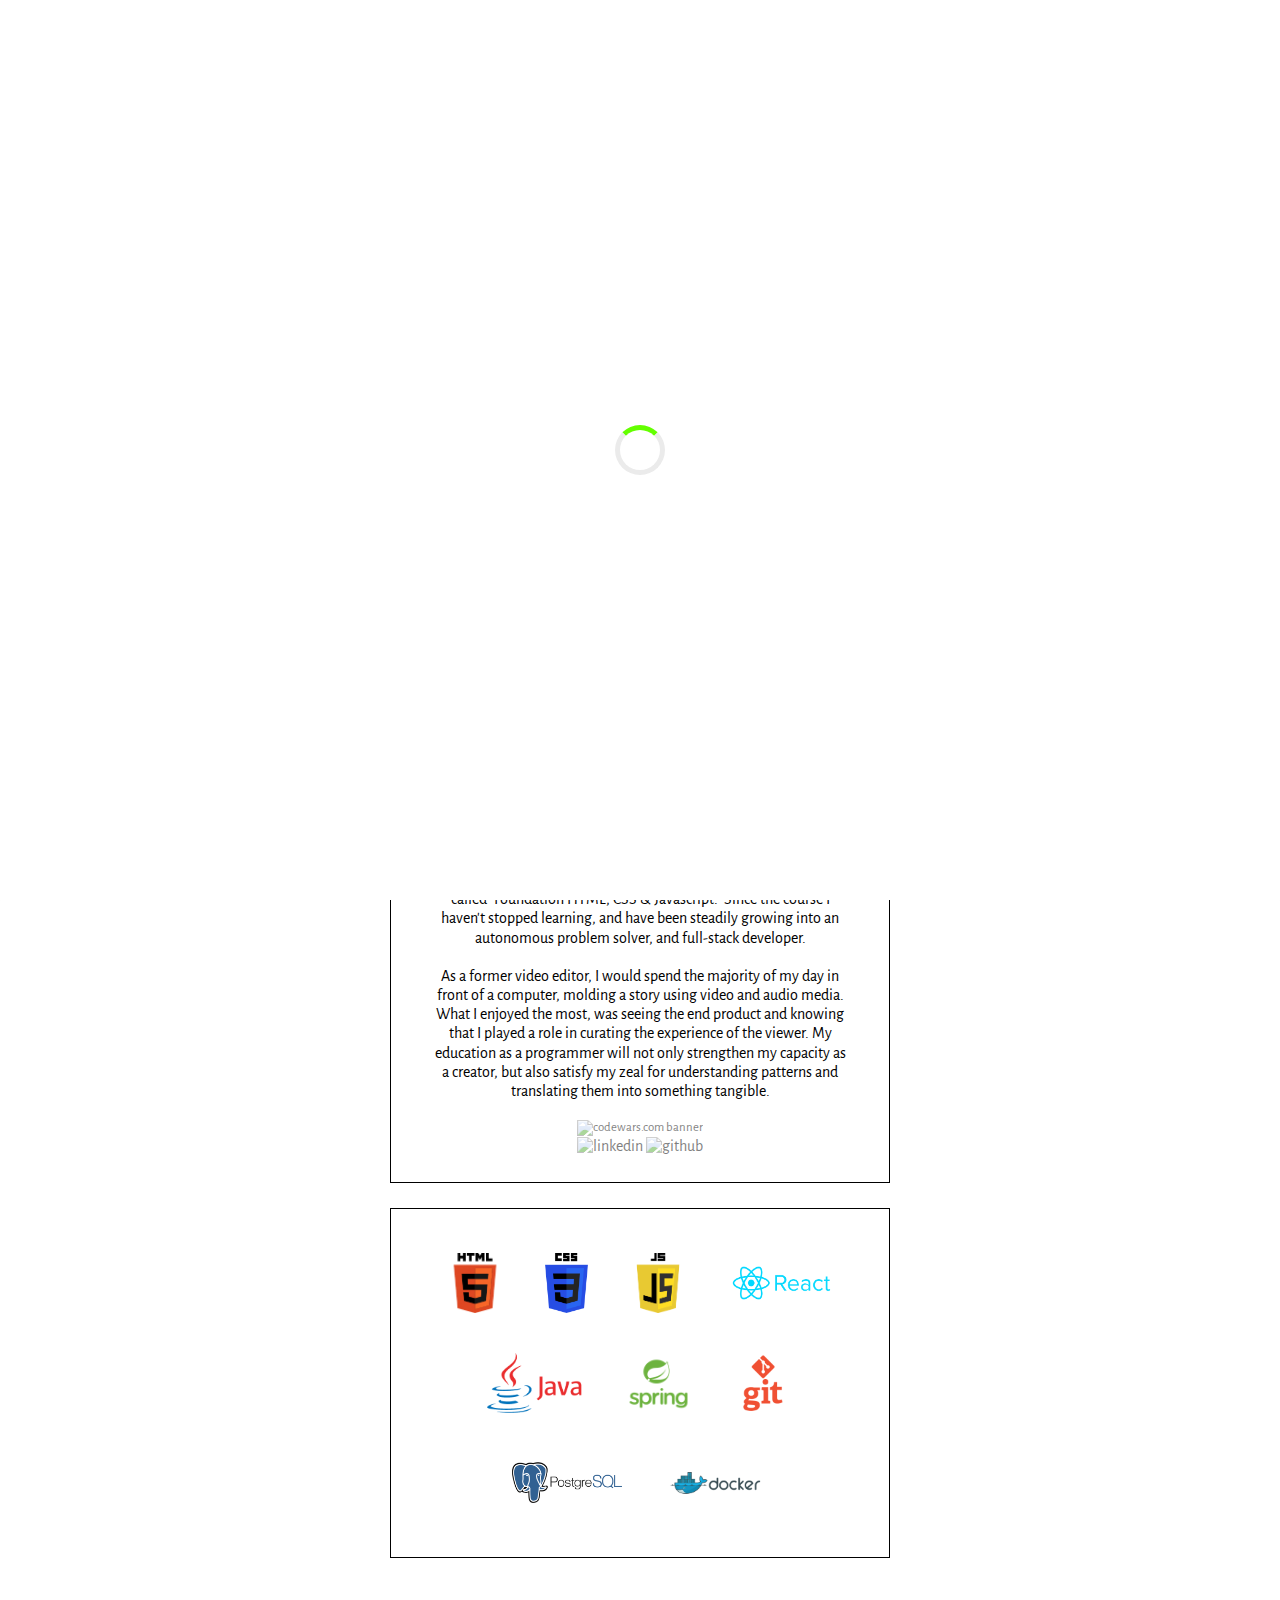
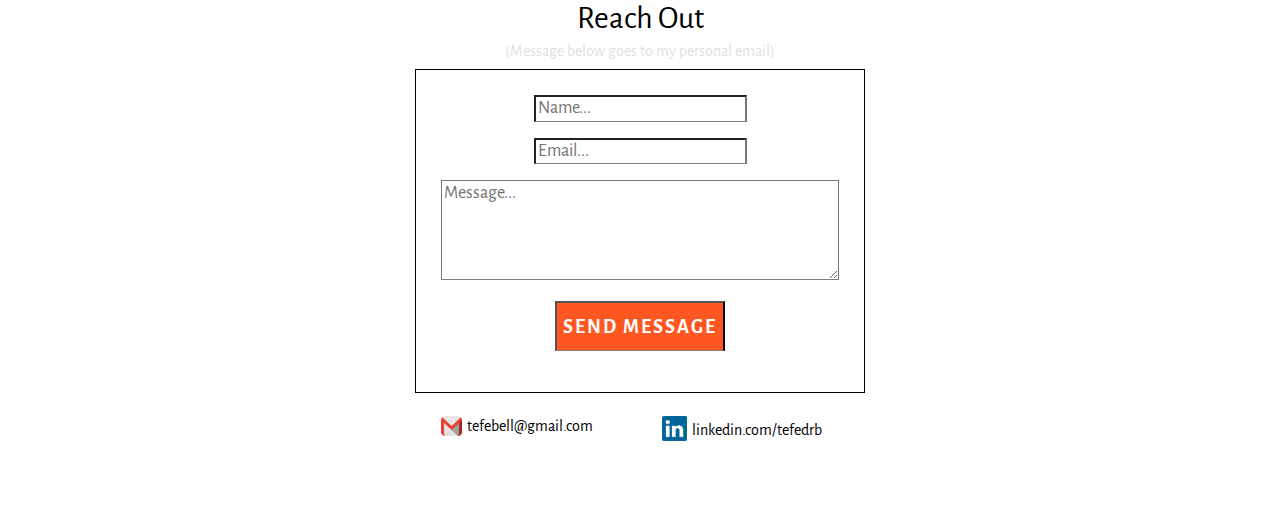
==== commit ef004ade: "fixed overflow-x for film section" ====
--- a/index.html
+++ b/index.html
@@ -13,6 +13,9 @@
         <link href="https://fonts.googleapis.com/css?family=Alegreya+Sans|Bai+Jamjuree:500|Press+Start+2P|Titillium+Web:600&display=swap" rel="stylesheet">
     </head>
     <body>
+        <div id="container">
+            <div id="spinner"></div>
+        </div>
         <header>      
             <div>
                 <img id="logo-dev" class="logo-visible" src="imgs/Other_gfx/logo_updated.png">
@@ -57,10 +60,9 @@
                                     UNDER CONSTRUCTION
                                     <br />
                                     <br />
-                                    Full stack app for filmmakers & equipment managers to help better organize their
+                                    Full-stack app for filmmakers & equipment managers to help better organize their
                                     video/photography inventory & productions.
                                 </span>
-
                                 <a href="https://www.github.com/tefedrb/equipped">
                                     <img src="https://img.icons8.com/windows/50/000000/github.png">
                                 </a>
@@ -72,9 +74,7 @@
                             <div id="proj2" class="project-description">
                                 <span>
                                     An online forum for bodybuilders.
-                                    <br />
-                                    <br />
-                                    Back-end built with The Spring Framework (Java).
+                                    Back-end built with Spring Boot using MVC.
                                 </span>
                                 <a href="https://github.com/tefedrb/GA-Project2">
                                     <img src="https://img.icons8.com/windows/50/000000/github.png">
@@ -87,8 +87,6 @@
                             <div class="project-description">
                                 <span>
                                     Browse through movies and save your favorites
-                                    <br />
-                                    <br />
                                     API courtesy of The Movie Database
                                 </span>
                                 <a href="https://github.com/tefedrb/film-lab">
@@ -101,9 +99,7 @@
                             <p class="project-name">Travel Buddy</p>
                             <div id="travel-buddy" class="project-description">
                                 <span>
-                                    A forum for travellers.
-                                    <br />
-                                    Integrated with an API.
+                                    A forum for travelers.
                                 </span>
                                 <a href="https://github.com/tefedrb/GA-Amex-Project1">
                                     <img src="https://img.icons8.com/windows/50/000000/github.png">
@@ -226,13 +222,14 @@
                     <video src="video/Showreel_2016.mp4" alt="Tefe's Reel" controls poster="imgs/Other_gfx/show-reel-2016.png" id="showreel"></video>
                 </div>
                 <div id="editing-portal">
-                        <h2>Editing Portfolio</h2>
-                        <div id="editor-profile-links">
-                            <a id="rr-link" class="video-category-selected">Mass Appeal: Rhythm Roulette</a>
-                            <a id="si-link" class="video-category">Mass Appeal: Studio Interview</a>  
-                            <a id="NFL-link" class="video-category">National Football League</a>
-                            <a id="commercial-link" class="video-category">Commercial Work</a>
-                        </div>             
+                    <h2>Editing Portfolio</h2>
+                    <div id="editor-profile-links">
+                        <a id="rr-link" class="video-category-selected">Mass Appeal: Rhythm Roulette</a>
+                        <a id="si-link" class="video-category">Mass Appeal: Studio Interview</a>  
+                        <a id="NFL-link" class="video-category">National Football League</a>
+                        <a id="commercial-link" class="video-category">Commercial Work</a>
+                    </div> 
+
                     <div id="slideshow">                                               
                         <div id="slides-commercial" class="slides-container slideshow-display-off">
                             <div id="slide1-com" class="slides-div" alt="Hennesy" data-link="https://www.youtube.com/embed/g8UDQ1a_Su4">
@@ -303,27 +300,29 @@
                             </div>
                         </div>                 
                     </div> 
-                    <span id="outer-arrows">
+                    
+                    <span id="slides-navigation">
                         <span id="arrows">
                             <a href="" class="arrow-back">
                                 <img src="imgs/Other_gfx/Left_Arrow_1.svg">
                             </a> 
+                            <div id="slideCountContainer">
+                                <span id="slideProgress">0%</span>
+                                <div id="slideBarContainer">
+                                    <div id="slideProgressBar"></div>
+                                </div>
+                            </div>  
                             <a href="" class="arrow-forward">
                                 <img src="imgs/Other_gfx/Right_Arrow_2.svg">
                             </a>    
                         </span>  
                     </span>
-                    <div id="slideCountContainer">
-                        <span id="slideProgress">0%</span>
-                        <div id="slideBarContainer">
-                            <div id="slideProgressBar"></div>
-                        </div>
-                    </div>   
+                     
                 </div>          
             </div>
         </aside>
 
-       <div id="lightbox-container">
+        <div id="lightbox-container">
             <div id="lightbox-background">                
                 <span id="close-lightbox">
                     <img src="imgs/Other_gfx/X.svg">
--- a/css/film-styles.css
+++ b/css/film-styles.css
@@ -0,0 +1,351 @@
+
+#film-portal-wrap {
+    position: fixed;
+    transform: translate(100%, 0%);
+    top: 0;
+    right: 0;
+    left: 0;
+    width: 100%;
+    height: auto;
+    padding: 4% 20px;
+    display: flex;
+    justify-content: center;
+    margin: 0 auto; 
+    transition: all .5s ease-in-out;
+}
+
+#film-video-bg {
+    opacity: 0;
+    position: fixed;
+    left: 0;
+    top: 0;
+    min-width: 100%;
+    min-height: 100%;
+    z-index: -1;
+    transition: all .5s ease-in-out; 
+}
+
+#film-portal {
+    overflow-x: auto;
+    max-width: 1255px;
+    margin-top: 1.2em;
+    padding-left: 1.55%;
+    padding-right: 1.55%;
+    transition: all .5s ease-in-out;
+}
+
+#video-label {
+    transform: translateY(25px);
+}
+
+#film-portal-description {
+    margin-top: 35px;
+    text-align: center;
+    color: gold;
+    font-size: 1.5em;
+}
+
+#video-intro {
+    padding: 5px;
+    text-align: center;
+}
+
+#video-intro video {
+    padding: 1px;
+    margin-top: 50px;
+    max-width: 700px;
+    height: auto;
+    border: solid .1px #fff;
+    box-shadow: 0px 0px 7px rgba(180, 180, 180, 0.438);
+}
+
+#editing-portal {
+    position: relative;
+    padding-bottom: 25px;
+    padding-top: 50px;
+    text-align: left;
+}
+
+#editing-portal h2 {
+    font-size: 2rem;
+    padding-bottom: 5px;
+}
+
+.video-category {
+    margin-right: 1rem;
+    color: rgba(255, 255, 255, 0.74);
+    cursor: pointer;
+    padding-bottom: 5px;
+    transition: all .2s ease;
+}
+
+.video-category-selected {
+    color: gold;
+    font-size: 1.2rem;
+    padding-bottom: 5px;
+    margin-right: 1em;
+}
+
+.video-category:hover {
+    font-size: 1.1rem;
+    color: rgba(255, 255, 255, 1);
+}
+
+#slideshow {
+    display: block;
+    overflow: hidden;
+    height: auto;
+    max-width: 1250px;
+    margin-top: 25px;
+    margin-bottom: 45px;
+}
+
+#slides-navigation {
+    position: absolute;
+    z-index: 2;
+    opacity: 0;
+    width: 99.7%;
+    padding-top: 5px;
+    top: 85%;
+    left: 0;
+}
+
+#slides-navigation:hover {
+    opacity: 1;
+}
+
+#arrows {
+    width: 100%;
+    display: flex;
+    flex-direction: row;
+    justify-content: space-between;
+}
+
+#arrows img {
+    position: relative;
+    z-index: 2;
+    opacity: .6;
+    width: 30px;
+    height: 100%;
+    transition: opacity .1s ease-in;
+}
+
+/* Increased opacity when user mouse is on an arrow */
+ #arrows img:hover {
+    opacity: 1;
+} 
+
+/* Show arrows when users mouse is over slideshow */
+ #slideshow:hover ~ #slides-navigation {
+    opacity: 1;
+} 
+
+.slides-container {
+    position: relative;
+    display: block;
+    width: 2500px;
+    height: 100%;
+    left: 0;
+    top: 0;
+    transition: left 1s ease;
+}
+
+.slides-div {
+    margin-right: 5px;
+    float: left;
+    width: 400px;
+    height: 264px;
+    background-size: cover;
+    background-position: left;
+    background-repeat: no-repeat;
+}
+
+.slides-p {
+    display: inline-block;
+    color: black;
+    font-size: 28px;
+    padding-top: 29%;
+    opacity: 0;
+    width: 100%;
+    height: 100%;
+    text-align: center;
+    vertical-align: middle;
+    background-color: rgba(255, 255, 255, 0.8);
+    text-shadow: 0px 3px 5px #ffe60046;
+    transition: all .3s;
+}
+
+.slides-p:hover {
+    opacity: 1;
+}
+
+#slide1 {  
+    background-image: url("../imgs/Rhythm_Roulette_Thumbnails/RR_HitBoy_Thumbnail.png")
+}
+
+#slide2 {
+    background-image: url("../imgs/Rhythm_Roulette_Thumbnails/RR_Thumbnail_TomMisch_nologo.jpg");
+}
+
+#slide3 {
+    background-image: url("../imgs/Rhythm_Roulette_Thumbnails/RR_Supah-Mario_Thumbnail2.jpg");
+}
+
+#slide4 {
+    background-image: url("../imgs/Rhythm_Roulette_Thumbnails/RR_Thumbnail_DameGrease_nologo.jpg");
+}
+
+#slide5 {
+    background-image: url("../imgs/Rhythm_Roulette_Thumbnails/RR_Thumbnail_Swarvy_logo.jpg");
+}
+
+#slide6 {
+    background-image: url("../imgs/Rhythm_Roulette_Thumbnails/RR_Thumbnail_MrRogers_nologo.jpg");
+}
+
+#slide1-si {  
+    background-image: url("../imgs/SI_Thumbnails/Juicy.png");
+    background-position: left;
+}
+
+#slide2-si {
+    background-image: url("../imgs/SI_Thumbnails/Denzel.png");
+    background-position: left;  
+}
+
+#slide3-si {
+    background-image: url("../imgs/SI_Thumbnails/Swizz.png");
+    background-position: left;
+}
+
+#slide4-si {
+    background-image: url("../imgs/SI_Thumbnails/Wiz.png");
+    background-position: left;
+}
+
+#slide5-si {
+    background-image: url("../imgs/SI_Thumbnails/Nipsey.png");
+    background-position: left;
+}
+
+#slide6-si {
+    background-image: url("../imgs/SI_Thumbnails/LilBaby.png");
+    background-position: left;
+}
+
+#slide7-si {
+    background-image: url("../imgs/SI_Thumbnails/octagon.png");
+    background-position: left;
+}
+
+#slide1-com {  
+    background-image: url("../imgs/Commercial_Thumbnails/Hennessy.png")
+}
+
+#slide2-com {
+    background-image: url("../imgs/Commercial_Thumbnails/RemyMartin.png");
+}
+
+#slide3-com {
+    background-image: url("../imgs/Commercial_Thumbnails/YoungDolph.png");
+}
+
+#slide4-com {
+    background-image: url("../imgs/Commercial_Thumbnails/Stance.png");
+}
+
+#slide1-NFL {
+    background-image: url("../imgs/Commercial_Thumbnails/BrandonMarshall.png");
+}
+
+#slide2-NFL {
+    background-image: url("../imgs/Commercial_Thumbnails/GoldenTate.png");
+}
+
+#slide3-NFL {
+    background-image: url("../imgs/Commercial_Thumbnails/ChrisLong.png");
+}
+
+.slideshow-display-off {
+    display: none;
+    left: 0;
+}
+
+#slideCountContainer {
+    text-align: center;
+    width: 440px;
+    height: 20px;
+}
+
+#slideProgressContainer {
+    width: 440px;
+    float: left;
+    border: 1px solid white;
+}
+
+#slideProgressBar {
+    float: left;
+    background-color: #FFD700;
+    height: 3px;
+    width: 0px;
+    transition: all 1s ease;
+}
+
+.displayOff {
+    opacity: 0;
+    cursor: not-allowed;
+}
+
+#lightbox-container {
+    display: none;
+}
+
+#lightbox-background {
+    z-index: 11;
+    position: fixed;
+    top: 0;
+    left: 0;
+    width: 100vw;
+    height: 100vh;
+    background-color: rgb(255, 255, 255);
+    opacity: 0.8;
+}
+
+#close-lightbox {
+    position: absolute;
+    top: 25px;
+    left: 25px;
+}
+
+#close-lightbox:hover img {
+    cursor: pointer;
+    opacity: 1;
+}
+
+#close-lightbox img {
+    width: 25px;
+    height: 25px;
+    opacity: .8;
+}
+
+#lightbox-content {
+    z-index: 12;
+    position: fixed;
+    background-color: black;
+    top: 50%;
+    left: 50%;
+    transform: translate(-50%, -50%);
+    width: 1093px;
+    height: 615px;
+    background-repeat: no-repeat;
+    transition: left 1s ease-in;
+
+}
+
+#lightbox-content iframe {
+    position: absolute;
+    top: 0;
+	left: 0;
+	width: 100%;
+	height: 100%;
+}
--- a/css/styles.css
+++ b/css/styles.css
@@ -22,13 +22,39 @@
     transition: border .1s ease-in;
 }
 
+#container {
+    display: none;
+    z-index: 2000;
+    position: fixed;
+    top: 0;
+    left: 0;
+    height: 100vh;
+    width: 100vw;
+    opacity: 1;
+    background-color: white;
+    display: flex;
+    justify-content: center;
+    align-items: center;
+    transition: .5s all ease-in;
+}
+
+#spinner {
+    border: 5px solid rgb(235, 235, 235);
+    border-radius: 50%;
+    background-color: white;
+    border-top: 5px solid rgb(100, 255, 0);
+    width: 50px;
+    height: 50px;
+    animation: round 2s linear infinite;
+}
+
 @keyframes round{
     from{transform: rotate(0deg)}
     to{transform: rotate(360deg)}
 }
 
 main {
-    transform: translate(0px, 0px);
+    /* transform: translate(0px, 0px); */
     width: 100%;
     transition: all .5s ease-in-out;
 }
@@ -140,7 +166,7 @@
     height: 100%;
     justify-content: center;
     text-align: center;
-    margin: 140px 140px;   
+    padding: 4em;  
 }
 
 #dev-portal p {
@@ -167,7 +193,6 @@
     border: 1px black solid;
 }
 
-/* Flexbox here */
 .project-name {
     text-decoration: underline;
     font-weight: 700;
@@ -186,25 +211,24 @@
     opacity: 0;
     display: flex;
     flex-direction: column;
-    justify-content: space-around;
+    justify-content: center;
     transition: all .6s ease;
 }
 
 .project-description span {
     width: 100%;
-    margin-top: 10%;
     font-size: .8em;
+    padding-bottom: .5em;
     cursor: pointer;
     transition: all .2s ease;
 }
 
-.project-description span:hover {
-    font-size: .85em;
-    margin-top: 9%;
+.project-description img {
+    opacity: .6;
 }
 
 .project-description img:hover {
-    opacity: .6;
+    opacity: 1;
 }
 
 .project-description:hover {
@@ -489,7 +513,7 @@
         height: auto;
     }
 
-    #outer-arrows {
+    #slides-navigation {
         display: none;
     }
 
@@ -540,7 +564,7 @@
     }
 
     #dev-portal {
-        margin: 30% auto;
+        padding: 30% auto;
     }
 
     #stack {
@@ -601,11 +625,6 @@
     }
 
     .ham-menu-click {
-        /* position: absolute;
-        overflow: hidden;
-        display: inline-block; */
-        /* top: 14px;
-        right: 20px; */
         display: flex;
         z-index: 100;
     }   
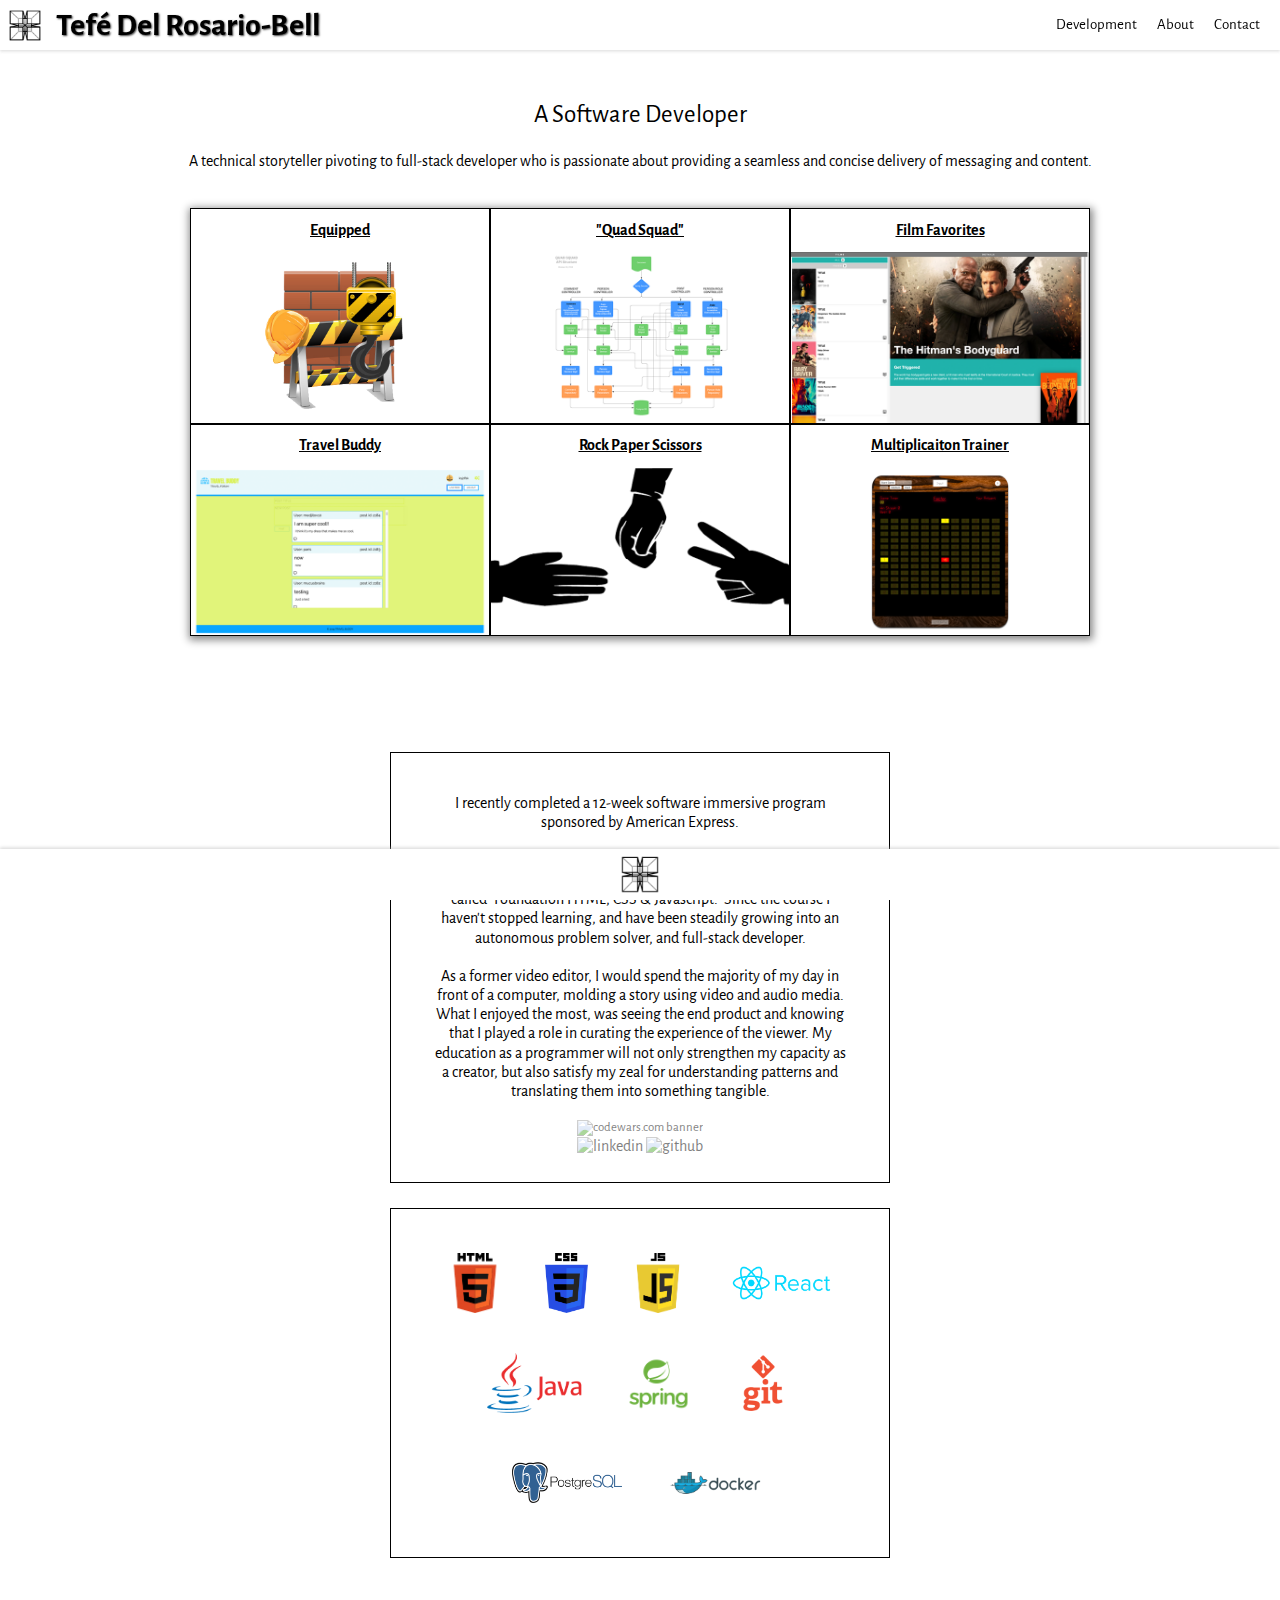
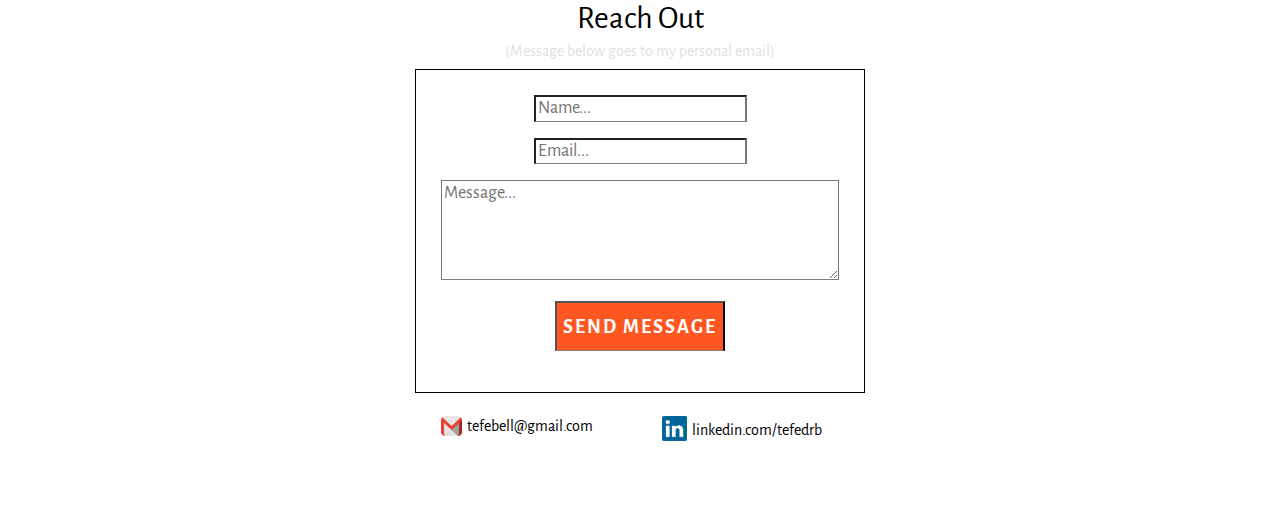
==== commit 622479de: "removed film section from html and (most of?) js. Also, removed (most of?) the jQuery" ====
--- a/index.html
+++ b/index.html
@@ -26,7 +26,6 @@
                 <a id="development" href="#dev-portal">Development</a>              
                 <a id="about-link" href="#about-portal">About</a>
                 <a id="contact-link" href="#contact-portal">Contact</a>
-                <a id="filmmaking" href="#film-portal">Filmmaking</a>
             </nav>
             <a class="ham-menu-click">
                 <span></span>
@@ -111,9 +110,6 @@
                             <p class="project-name">Rock Paper Scissors</p>
                             <div class="project-description">
                                 <span>
-                                    UNDER CONSTRUCTION
-                                    <br />
-                                    <br />
                                     Classic Rock Paper & Scissors game written in Java.
                                 </span>
                                 <a href="https://github.com/tefedrb/GA-Rock-Paper-Scissors">
@@ -209,119 +205,6 @@
                 </div>
             </section>
         </main>
-        <aside id="film-portal-wrap">
-            <video autoplay muted loop id="film-video-bg">
-                <source src="video/Burn_1.mp4" type="video/mp4">
-            </video>
-            <div id="film-portal">
-                <p id="film-portal-description">
-                    My filmmaking portfolio is here for reference 
-                </p>
-                <div id="video-intro">
-                    <p id="video-label">Producer/Shooter/Editor Showreel 2016</p>
-                    <video src="video/Showreel_2016.mp4" alt="Tefe's Reel" controls poster="imgs/Other_gfx/show-reel-2016.png" id="showreel"></video>
-                </div>
-                <div id="editing-portal">
-                    <h2>Editing Portfolio</h2>
-                    <div id="editor-profile-links">
-                        <a id="rr-link" class="video-category-selected">Mass Appeal: Rhythm Roulette</a>
-                        <a id="si-link" class="video-category">Mass Appeal: Studio Interview</a>  
-                        <a id="NFL-link" class="video-category">National Football League</a>
-                        <a id="commercial-link" class="video-category">Commercial Work</a>
-                    </div> 
-
-                    <div id="slideshow">                                               
-                        <div id="slides-commercial" class="slides-container slideshow-display-off">
-                            <div id="slide1-com" class="slides-div" alt="Hennesy" data-link="https://www.youtube.com/embed/g8UDQ1a_Su4">
-                                <p class="slides-p">Hennesy</p>
-                            </div>
-                            <div id="slide2-com" class="slides-div" alt="Rémy_Martin" data-link="https://www.youtube.com/embed/B8qjXRCVwC0">
-                                <p class="slides-p">Rémy Martin</p>
-                            </div>
-                            <div id="slide3-com" class="slides-div" alt="Young_Dolph" data-link="https://www.youtube.com/embed/yhzQyrnVvtc">
-                                <p class="slides-p">Young Dolph</p>
-                            </div>
-                            <div id="slide4-com" class="slides-div" alt="Stance_Socks" data-link="https://www.youtube.com/embed/sfd0qe1QYGs">
-                                <p class="slides-p">Stance Socks</p>
-                            </div>
-                        </div> 
-                        <div id="slides-NFL" class="slides-container slideshow-display-off">
-                            <div id="slide1-NFL" class="slides-div" alt="Brandon_Marshall" data-link="https://www.youtube.com/embed/6wnSkkDzrLc">
-                                <p class="slides-p">Brandon Marshall</p>
-                            </div>
-                            <div id="slide2-NFL" class="slides-div" alt="Golden_Tate" data-link="https://www.youtube.com/embed/ABHP8iRzmiA">
-                                <p class="slides-p">Golden Tate</p>
-                            </div>
-                            <div id="slide3-NFL" class="slides-div" alt="Chris_Long" data-link="https://www.youtube.com/embed/mIRcTDZj7I0">
-                                <p class="slides-p">Chris Long</p>
-                            </div>
-                        </div> 
-                        <div id="slides-RR" class="slides-container">
-                            <div id="slide1" class="slides-div" alt="Hit_Boy" data-link="https://www.youtube.com/embed/qWLglMGm4QQ">
-                                <p class="slides-p">Hit-Boy</p>
-                            </div>
-                            <div id="slide2" class="slides-div" alt="Tom_Misch" data-link="https://www.youtube.com/embed/9Y0FsLaEiPY">
-                                <p class="slides-p">Tom Misch</p>
-                            </div>
-                            <div id="slide3" class="slides-div" alt="Supah_Mario" data-link="https://www.youtube.com/embed/W7GWy5Ok-oU">
-                                <p class="slides-p">Supah Mario</p>
-                            </div>
-                            <div id="slide4" class="slides-div" alt="Dame_Grease" data-link="https://www.youtube.com/embed/OhDQV0U-ty8">
-                                <p class="slides-p">Dame Grease</p>
-                            </div>
-                            <div id="slide5" class="slides-div" alt="Swarvy" data-link="https://www.youtube.com/embed/pkbvuG2rcyg">
-                                <p class="slides-p">Swarvy</p>
-                            </div>
-                            <div id="slide6" class="slides-div" alt="DJ_Mr._Rogers" data-link="https://www.youtube.com/embed/FYgGQSsY6Cc">
-                                <p class="slides-p">DJ Mr. Rogers</p>
-                            </div>
-                        </div>
-                        <div id="slides-si" class="slides-container slideshow-display-off">
-                            <div id="slide1-si" class="slides-div" alt="Juicy_J" data-link="https://www.youtube.com/embed/rWeN9OQnRyI">
-                                <p class="slides-p">Juicy J</p>
-                            </div>
-                            <div id="slide2-si" class="slides-div" alt="Denzel_Curry" data-link="https://www.youtube.com/embed/utZR_YOcdGw">
-                                <p class="slides-p">Denzel Curry</p>
-                            </div>
-                            <div id="slide3-si" class="slides-div" alt="Swizz_Beatz" data-link="https://www.youtube.com/embed/7io0ZrdG1mI">
-                                <p class="slides-p">Swizz Beatz</p>
-                            </div>
-                            <div id="slide4-si" class="slides-div" alt="Wiz_Khalifa" data-link="https://www.youtube.com/embed/oy4Z1ZY2RB0">
-                                <p class="slides-p">Wiz Khalifa</p>
-                            </div>
-                            <div id="slide5-si" class="slides-div" alt="Nipsey_Hussle" data-link="https://www.youtube.com/embed/lPHuZLM72U4">
-                                <p class="slides-p">Nipsey Hussle</p>
-                            </div>
-                            <div id="slide6-si" class="slides-div" alt="Lil_Baby" data-link="https://www.youtube.com/embed/JSPxY-fOswA">
-                                <p class="slides-p">Lil Baby</p>
-                            </div>
-                            <div id="slide7-si" class="slides-div" alt="Dr_Octagon" data-link="https://www.youtube.com/embed/Q4mN7jrxXBM">
-                                <p class="slides-p">Dr. Octagon</p>
-                            </div>
-                        </div>                 
-                    </div> 
-                    
-                    <span id="slides-navigation">
-                        <span id="arrows">
-                            <a href="" class="arrow-back">
-                                <img src="imgs/Other_gfx/Left_Arrow_1.svg">
-                            </a> 
-                            <div id="slideCountContainer">
-                                <span id="slideProgress">0%</span>
-                                <div id="slideBarContainer">
-                                    <div id="slideProgressBar"></div>
-                                </div>
-                            </div>  
-                            <a href="" class="arrow-forward">
-                                <img src="imgs/Other_gfx/Right_Arrow_2.svg">
-                            </a>    
-                        </span>  
-                    </span>
-                     
-                </div>          
-            </div>
-        </aside>
-
         <div id="lightbox-container">
             <div id="lightbox-background">                
                 <span id="close-lightbox">
@@ -334,7 +217,6 @@
             <img src="imgs/Other_gfx/logo_updated.png">
         </footer>
         <script type="text/javascript" src="https://code.jquery.com/jquery-latest.min.js"></script>
-        <script type="text/javascript" src="js/slideshow.js"></script>
         <script type="text/javascript" src="js/generalActions.js"></script>
         <script src="https://www.gstatic.com/firebasejs/7.5.0/firebase-app.js"></script>
         <script src="https://www.gstatic.com/firebasejs/7.5.0/firebase-firestore.js"></script>
--- a/css/film-styles.css
+++ b/css/film-styles.css
@@ -313,8 +313,8 @@
 
 #close-lightbox {
     position: absolute;
-    top: 25px;
-    left: 25px;
+    top: 2em;
+    right: 3.5em;
 }
 
 #close-lightbox:hover img {
--- a/css/ham-menu.css
+++ b/css/ham-menu.css
@@ -14,7 +14,7 @@
     width: 25px;
     height: 4px;
     background-color: black;
-    transition: all .5s ease;
+    transition: all .3s ease;
 }
 
 .ham-menu-click span:nth-child(1){
--- a/css/styles.css
+++ b/css/styles.css
@@ -602,8 +602,6 @@
 
     #film-portal-wrap {
         top: 5%;
-        width: 100vw;
-        height: 100vh;
     }
 
     #editor-profile-links a {
@@ -636,6 +634,10 @@
         font-size: 1.75em;
     }
 
+    #dev-portal {
+        padding: 4em 1em; 
+    }
+
     #film-video-bg {
         display: none;
         transition: all .5s ease-in-out; 
@@ -643,7 +645,5 @@
 
     #film-portal-wrap {
         background-color: black;
-        width: 100vw;
-        height: 100vh;
-    }
-}
+    }
+}
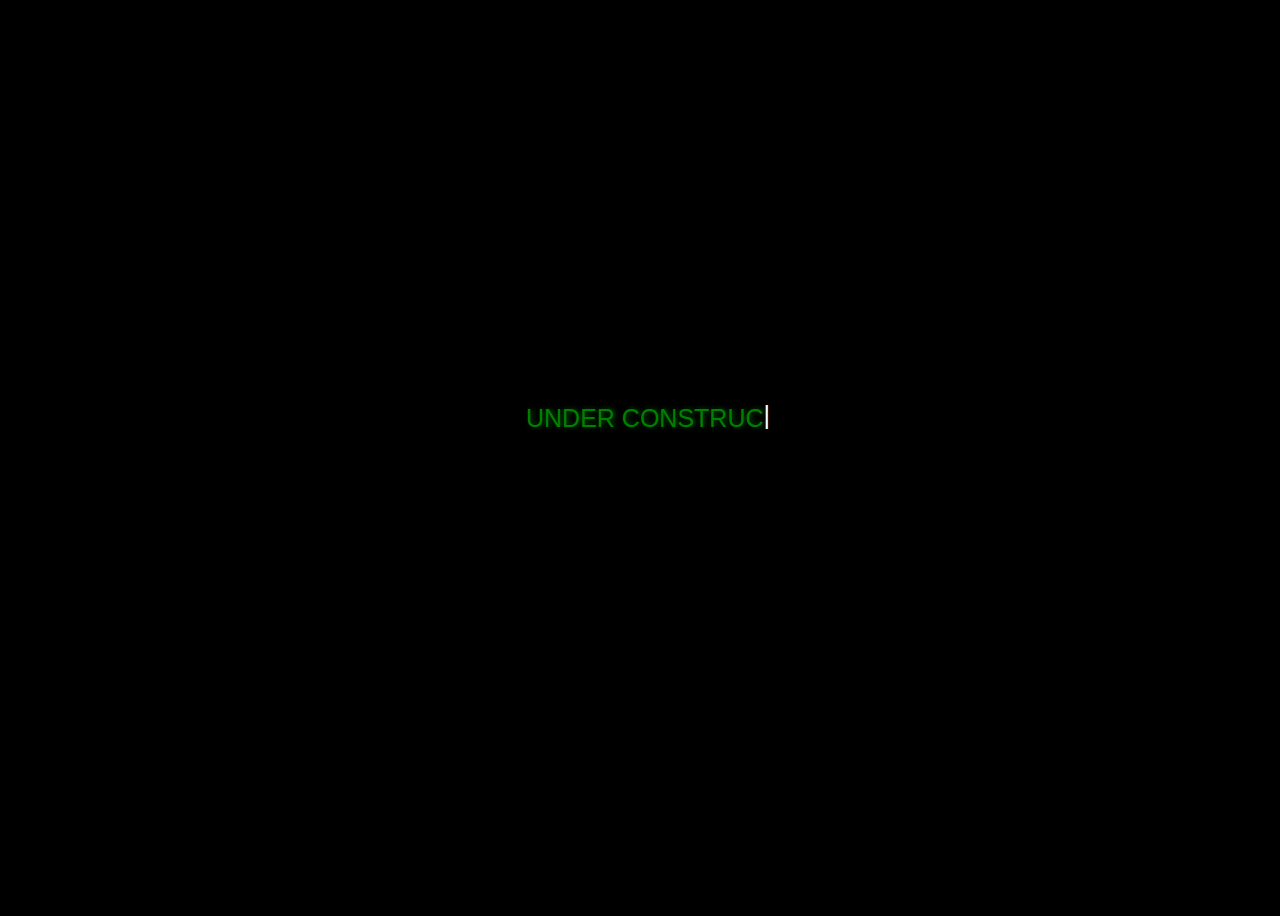
==== commit 849235ab: "cleaning house" ====
--- a/index.html
+++ b/index.html
@@ -1,225 +1,17 @@
 <!DOCTYPE html>
+ <html class="no-js"> 
     <head>
         <meta charset="utf-8">
         <meta http-equiv="X-UA-Compatible" content="IE=edge">
-        <title>TDRB Media</title>
+        <title>TDRB: UNDER CONSTRUCTION</title>
         <meta name="description" content="">
         <meta name="viewport" content="width=device-width, initial-scale=1">
-        <link rel="stylesheet" type="text/css" href="css/base.css">
-        <link rel="stylesheet" type="text/css" href="css/film-styles.css">
-        <link rel="stylesheet" type="text/css" href="css/ham-menu.css">
-        <link rel="stylesheet" type="text/css" href="css/styles.css">
-        <link href="https://fonts.googleapis.com/css?family=Major+Mono+Display" rel="stylesheet">
-        <link href="https://fonts.googleapis.com/css?family=Alegreya+Sans|Bai+Jamjuree:500|Press+Start+2P|Titillium+Web:600&display=swap" rel="stylesheet">
+        <link rel="stylesheet" type="text/css" href="./css/tempStyles2.css">
     </head>
     <body>
-        <div id="container">
-            <div id="spinner"></div>
-        </div>
-        <header>      
-            <div>
-                <img id="logo-dev" class="logo-visible" src="imgs/Other_gfx/logo_updated.png">
-                <h1>Tefé Del Rosario-Bell</h1>
-            </div>
-            
-            <nav id="main-nav">
-                <a id="development" href="#dev-portal">Development</a>              
-                <a id="about-link" href="#about-portal">About</a>
-                <a id="contact-link" href="#contact-portal">Contact</a>
-            </nav>
-            <a class="ham-menu-click">
-                <span></span>
-                <span></span>
-                <span></span> 
-                <!-- REMOVE FILE <img src="imgs/Other_gfx/menu-icon.svg"> -->
-            </a>
-            <section class="flyout-menu">
-                <nav>
-                    <a id="development-flyout" href="#dev-portal">Development</a>
-                    <a id="filmmaking-flyout" href="#film-portal">Filmmaking</a>
-                    <a id="about-link-flyout" href="#about-portal">About</a>
-                    <a id="contact-link-flyout" href="#contact-portal">Contact</a>
-                </nav>
-            </section>
-        </header>
-        <main>
-            <section id="dev-portal-wrap">
-                <div id="dev-portal">
-                    <h3>A Software Developer</h3>
-                    <p id="brief-bio">
-                        A technical storyteller pivoting to full-stack developer who is passionate about providing a seamless
-                        and concise delivery of messaging and content.
-                    </p>
-                    <!-- <a href="https://icons8.com/icon/13930/linkedin">LinkedIn icon by Icons8</a> -->
-                    <ul id="projects">
-                        <li>
-                            <p class="project-name" class="project-name">Equipped</p>
-                            <div class="project-description">
-                                <span>
-                                    UNDER CONSTRUCTION
-                                    <br />
-                                    <br />
-                                    Full-stack app for filmmakers & equipment managers to help better organize their
-                                    video/photography inventory & productions.
-                                </span>
-                                <a href="https://www.github.com/tefedrb/equipped">
-                                    <img src="https://img.icons8.com/windows/50/000000/github.png">
-                                </a>
-                            </div>
-                            <img class="project-img" src="imgs/Body_gfx/underConstruction.png">
-                        </li>
-                        <li>
-                            <p class="project-name">"Quad Squad"</p>
-                            <div id="proj2" class="project-description">
-                                <span>
-                                    An online forum for bodybuilders.
-                                    Back-end built with Spring Boot using MVC.
-                                </span>
-                                <a href="https://github.com/tefedrb/GA-Project2">
-                                    <img src="https://img.icons8.com/windows/50/000000/github.png">
-                                </a>
-                            </div>
-                            <img class="project-img" src="imgs/Body_gfx/quad-squad-small.png">
-                        </li>
-                        <li>
-                            <p class="project-name">Film Favorites</p>
-                            <div class="project-description">
-                                <span>
-                                    Browse through movies and save your favorites
-                                    API courtesy of The Movie Database
-                                </span>
-                                <a href="https://github.com/tefedrb/film-lab">
-                                    <img src="https://img.icons8.com/windows/50/000000/github.png">
-                                </a>
-                            </div>
-                            <img class="project-img" src="imgs/Body_gfx/film-favorites.png">
-                        </li>
-                        <li>
-                            <p class="project-name">Travel Buddy</p>
-                            <div id="travel-buddy" class="project-description">
-                                <span>
-                                    A forum for travelers.
-                                </span>
-                                <a href="https://github.com/tefedrb/GA-Amex-Project1">
-                                    <img src="https://img.icons8.com/windows/50/000000/github.png">
-                                </a>
-                            </div>
-                            <img class="project-img" src="imgs/Body_gfx/travel-buddy.png" alt="multiplication trainer">
-                        </li>
-                        <li>
-                            <p class="project-name">Rock Paper Scissors</p>
-                            <div class="project-description">
-                                <span>
-                                    Classic Rock Paper & Scissors game written in Java.
-                                </span>
-                                <a href="https://github.com/tefedrb/GA-Rock-Paper-Scissors">
-                                    <img src="https://img.icons8.com/windows/50/000000/github.png">
-                                </a>
-                            </div>
-                            <img class="project-img" src="imgs/Body_gfx/rock-paper-scissors.png">
-                        </li>
-                        <li>
-                            <p class="project-name">Multiplicaiton Trainer</p>
-                            <div id="proj1" class="project-description">
-                                <a href="https://tefedrb.com/MultiTrainer" target="_blank">
-                                    <span>My first HTML / CSS / Javascript project.</span>
-                                </a>
-                                <a href="https://github.com/tefedrb/MultiTrainer">
-                                    <img src="https://img.icons8.com/windows/50/000000/github.png">
-                                </a>
-                            </div>
-                            <img class="project-img" src="imgs/Body_gfx/multi-trainer-small.png">
-                        </li> 
-                    </ul>
-                </div>
-            </section>
-            <section id="about-portal">
-                <div id="inner-about-portal">
-                    <p>
-                        I recently completed a 12-week software immersive program sponsored by American Express.
-                    <br>
-                    <br>
-                        Since Janurary of 2019, Ive been teaching myself how to be a web developer, starting with an 8-week 
-                        online course from SuperHi called "Foundation HTML, CSS & Javascript." Since the course I haven't stopped
-                        learning, and have been steadily growing into an autonomous problem solver, and full-stack developer.
-                    <br>
-                    <br>
-                        As a former video editor, I would spend the majority 
-                        of my day in front of a computer, molding a story using video and audio media.
-                        What I enjoyed the most, was seeing the end product and knowing that I played a role in
-                        curating the experience of the viewer. My education as a programmer will not only
-                        strengthen my capacity as a creator, but also satisfy my zeal for understanding patterns
-                        and translating them into something tangible.
-                    </p>
-                    <div id="about-social">
-                        <a href="https://www.codewars.com/users/Brewmeister1990">
-                            <img alt="codewars.com banner" id="about-codewars" src="https://www.codewars.com/users/Brewmeister1990/badges/micro">
-                        </a>
-                        <div>
-                            <a href="https://www.linkedin.com/in/tefedrb">
-                                <img alt="linkedin" src="https://img.icons8.com/color/48/000000/linkedin.png">
-                            </a>
-                            <a href="https://www.github.com/tefedrb">
-                                <img alt="github" src="https://img.icons8.com/windows/50/000000/github.png">
-                            </a>
-                        </div>
-                    </div>
-                </div>
-                <div id="stack">      
-                    <img alt="HTML5" src="imgs/Body_gfx/HTML5_Logo_black.png">
-                    <img alt="CSS" src="imgs/Body_gfx/CSS_Logo_black.png">
-                    <img alt="JavaScript" src="imgs/Body_gfx/JS_Logo_black.png">
-                    <img alt="React" src="imgs/Body_gfx/react_logo.png">
-                    <img alt="Java" src="imgs/Body_gfx/java_icon.png">
-                    <img alt="Spring" src="imgs/Body_gfx/spring_framework.png">
-                    <img alt="Git" src="imgs/Body_gfx/git_logo.png">
-                    <img alt="postgreSQL" src="imgs/Body_gfx/postgres_logo.png">
-                    <img alt="Docker" src="imgs/Body_gfx/docker_logo.png">       
-                </div>
-            </section>
-            <section id="contact-portal">
-                <div id="inner-contact-portal">  
-                    <h1>Reach Out</h1>
-                    <span>(Message below goes to my personal email)</span>
-                    <div id="contact-form-wrap">
-                        <form id="contact-form" method="post" onsubmit="sendMessage(event)" enctype="text/plain">
-                            <input id="name" name="name" type="text" class="form-control" placeholder="Name..." required>
-                            <br />
-                            <input id="email-input" name="email" type="email" class="form-control" placeholder="Email..." required>
-                            <br />
-                            <textarea id="message" name="message" class="form-control" rows="4" placeholder="Message..." required></textarea>
-                            <br />
-                            <input type="submit" class="form-control submit" value="SEND MESSAGE">
-                        </form>
-                    </div>
-                    <div id="contact-info">
-                        <p id="email">
-                            <img src="imgs/Other_gfx/gmail.png">
-                            tefebell@gmail.com
-                        </p>
-                        <p id="contact-linkedin">  
-                            <img src="imgs/Other_gfx/LinkedIn.png">
-                            <a href="https://www.linkedin.com/in/tefedrb" target="_blank">linkedin.com/tefedrb</a>
-                        </p>
-                    </div>
-                </div>
-            </section>
-        </main>
-        <div id="lightbox-container">
-            <div id="lightbox-background">                
-                <span id="close-lightbox">
-                    <img src="imgs/Other_gfx/X.svg">
-                </span>                          
-            </div>                          
-            <div id="lightbox-content"></div>         
-        </div>
-        <footer>
-            <img src="imgs/Other_gfx/logo_updated.png">
-        </footer>
-        <script type="text/javascript" src="https://code.jquery.com/jquery-latest.min.js"></script>
-        <script type="text/javascript" src="js/generalActions.js"></script>
-        <script src="https://www.gstatic.com/firebasejs/7.5.0/firebase-app.js"></script>
-        <script src="https://www.gstatic.com/firebasejs/7.5.0/firebase-firestore.js"></script>
-        <script type="text/javascript" src="js/firebase-config.js"></script>
+        <section>
+            <p class="text"></p><span class='cursor'>|</span>
+        </section>
+        <script type="text/javascript" src="./js/underconstruction.js"></script>
     </body>
 </html>--- a/css/tempStyles2.css
+++ b/css/tempStyles2.css
@@ -0,0 +1,31 @@
+body {
+    position: relative;
+    font-family: Verdana, Geneva, Tahoma, sans-serif;
+    background-color: black;
+    color: green;
+    font-size: 25px;
+    line-height: 1.2;
+    width: 100%;
+    height: 100vh;
+    overflow: hidden;
+}
+
+section {
+    position: relative;
+    display: flex;
+    align-content: center;
+    justify-content: center;
+    width: 100%;
+    left: 50%;
+    top: 50%;
+    transform: translate(-50%, -100%);
+}
+
+p {
+    text-shadow: 2px 0px 5px rgba(0, 114, 0, .7)
+}
+
+.cursor {
+    margin-top: 22px;
+    color: white;
+}